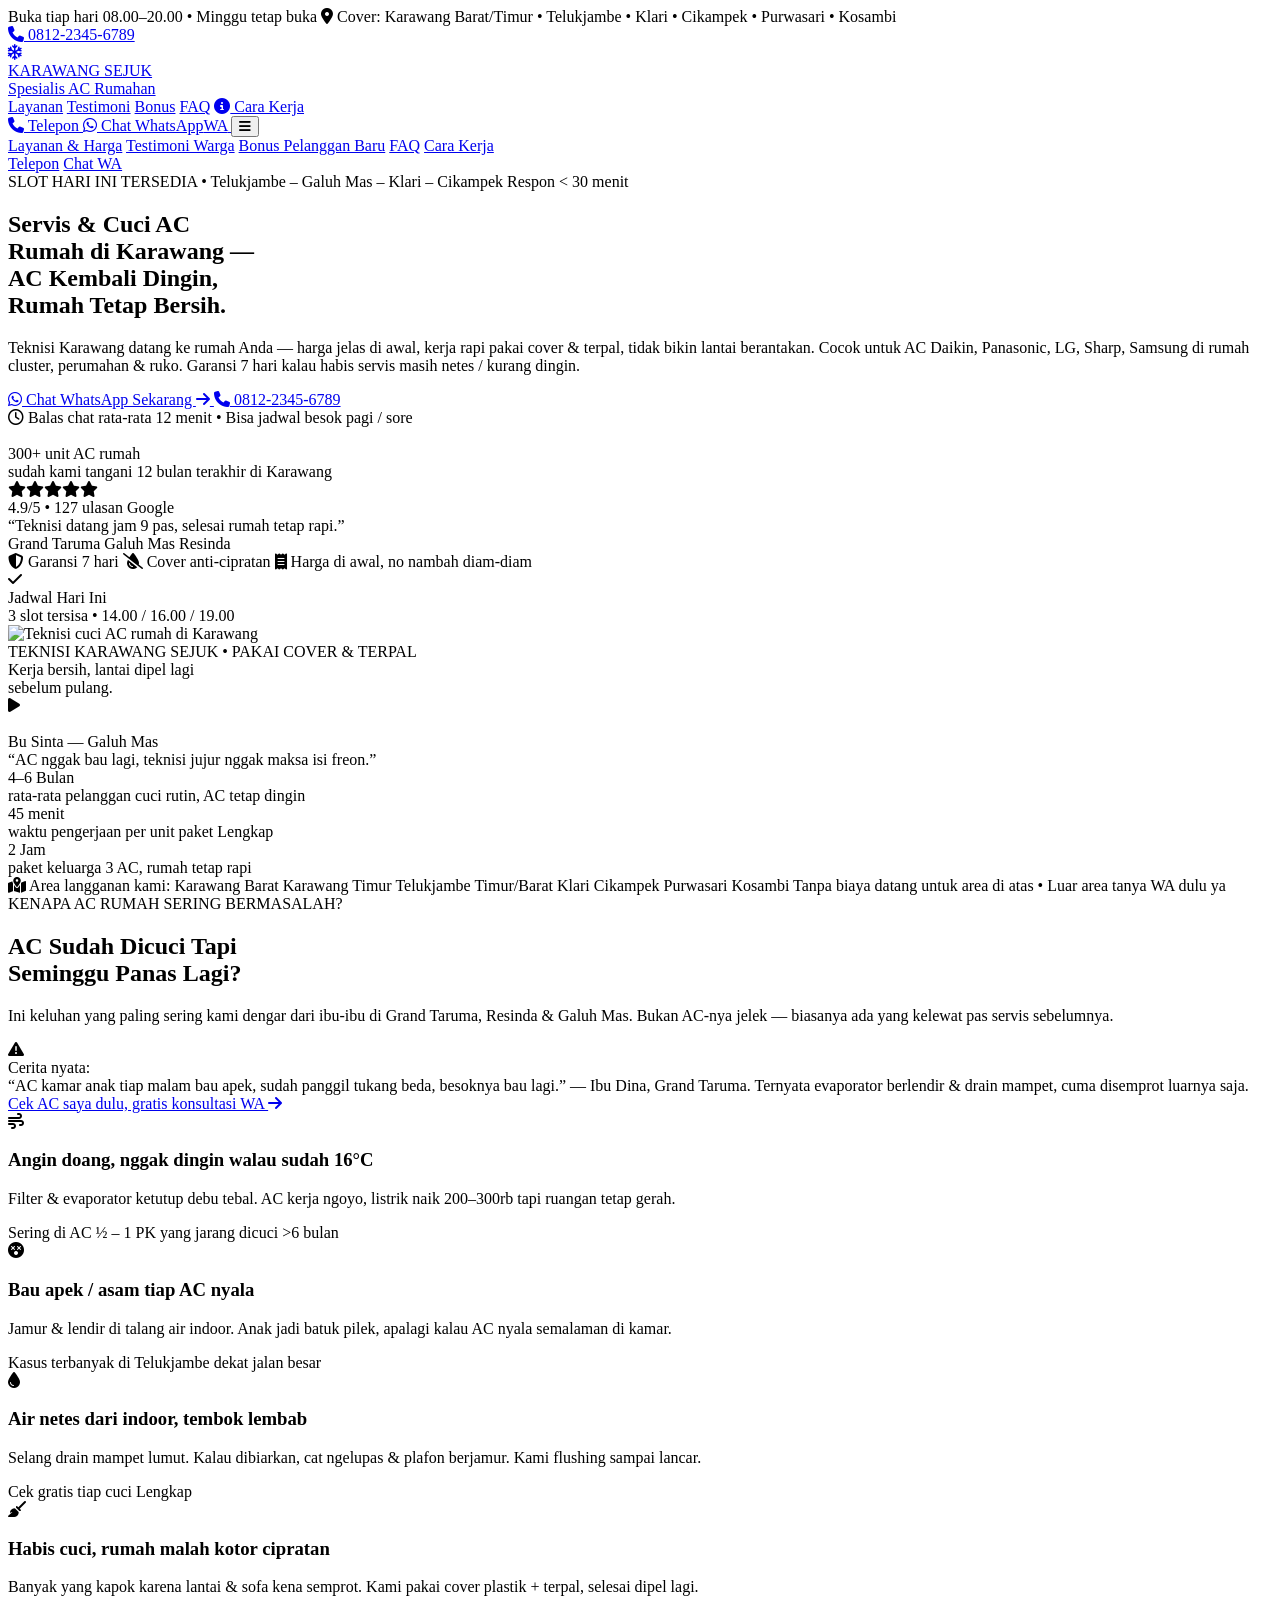
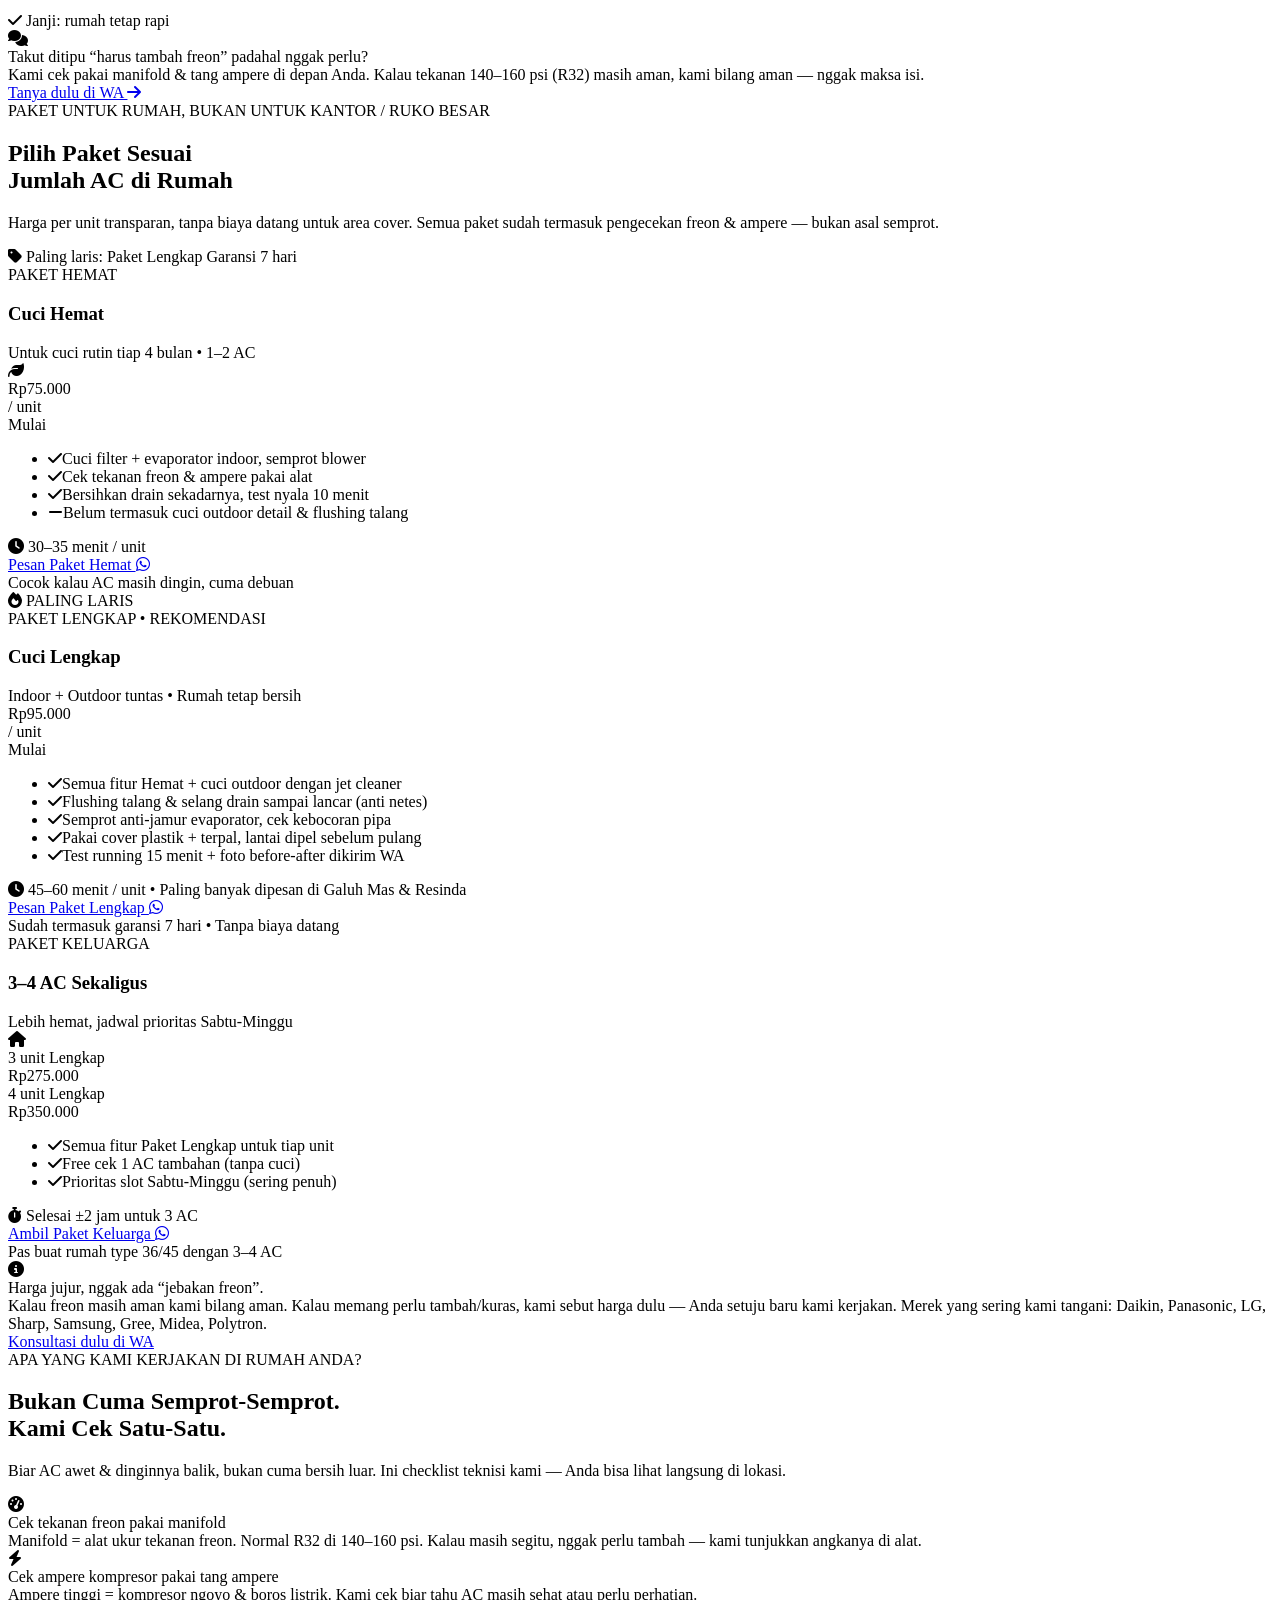
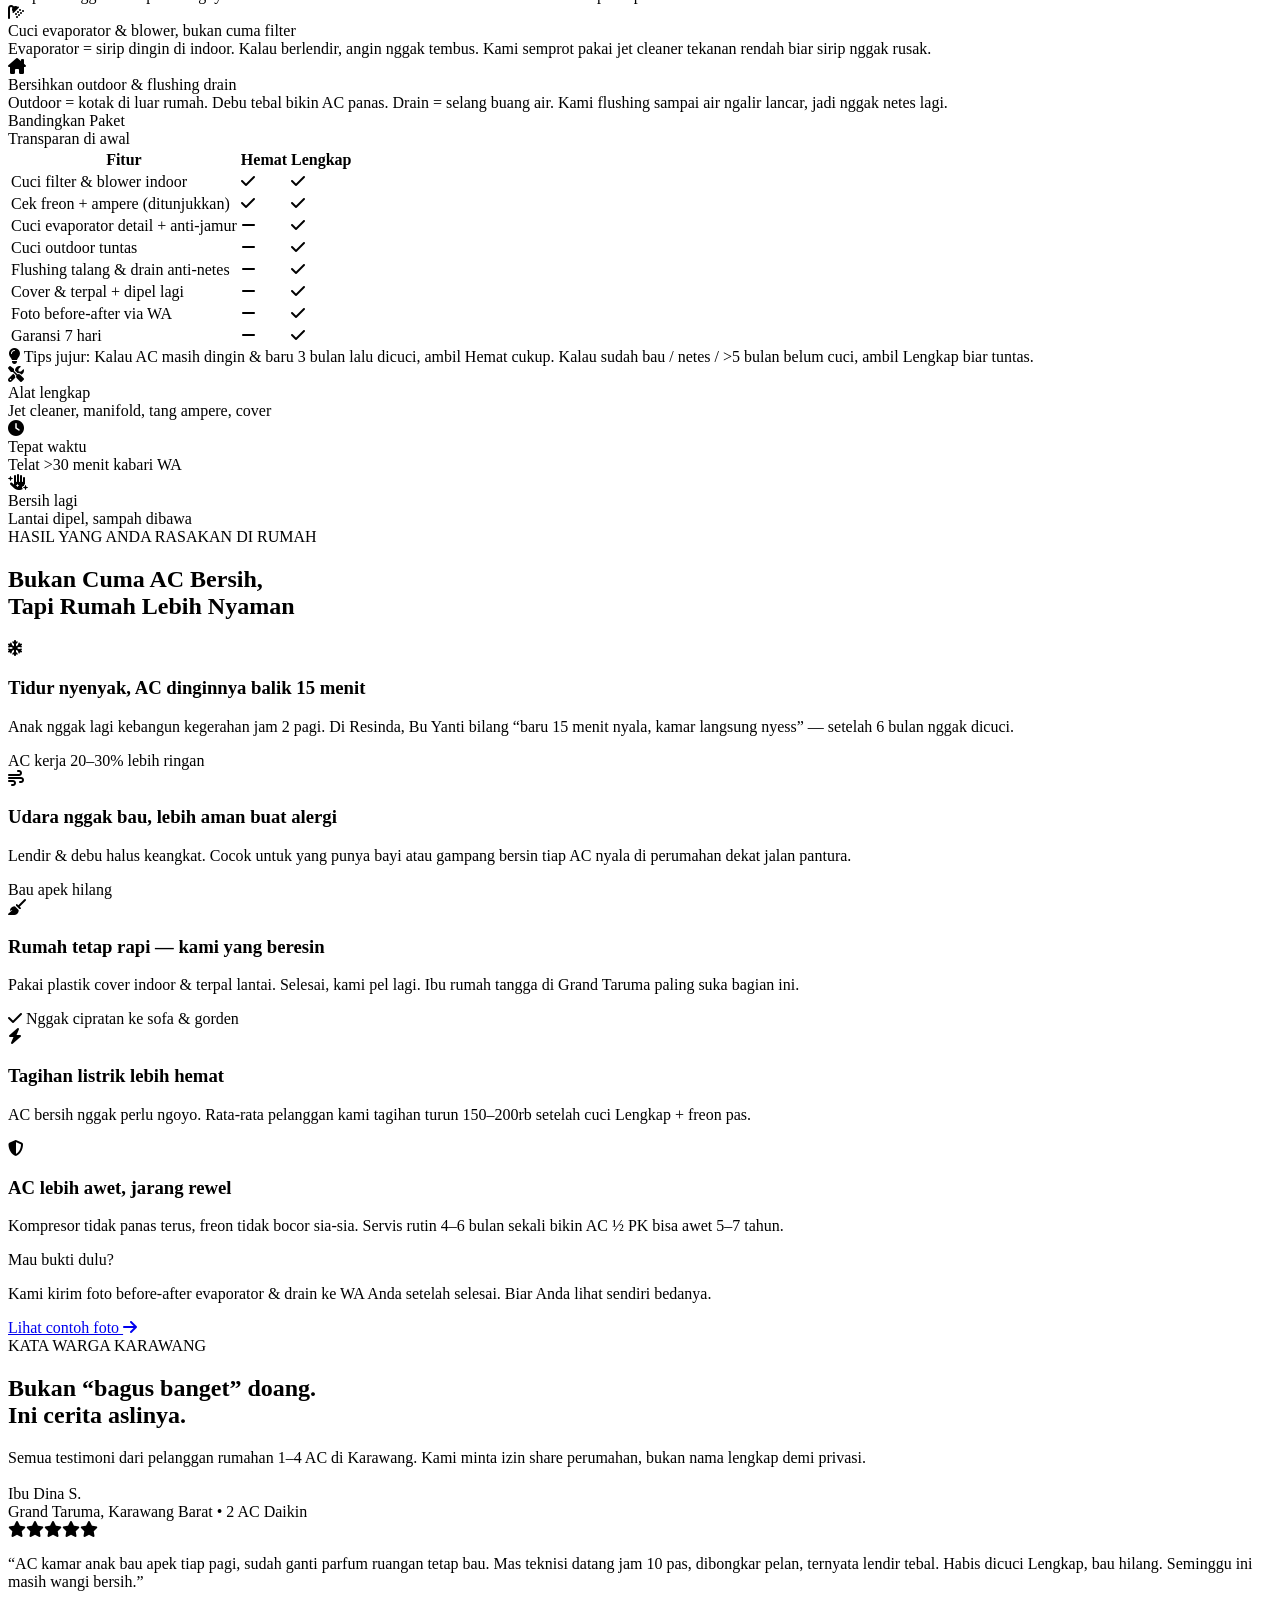
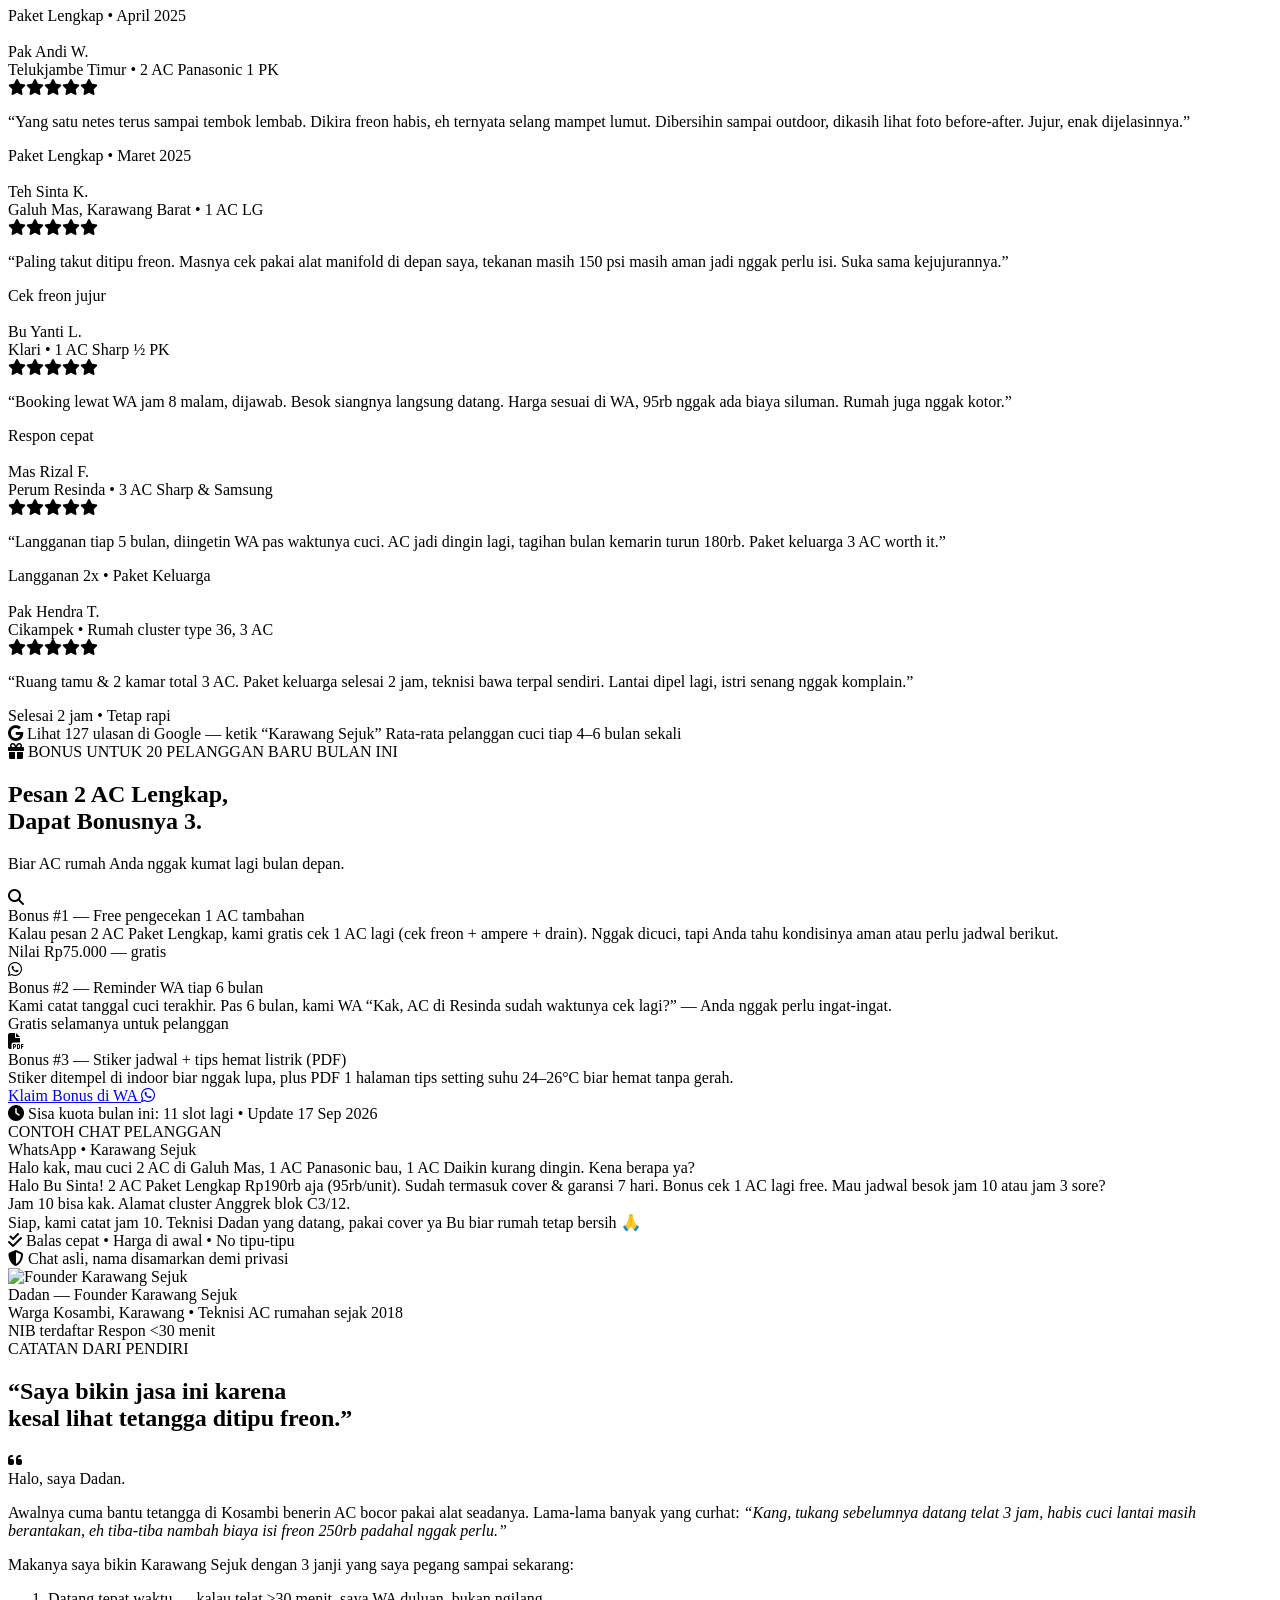
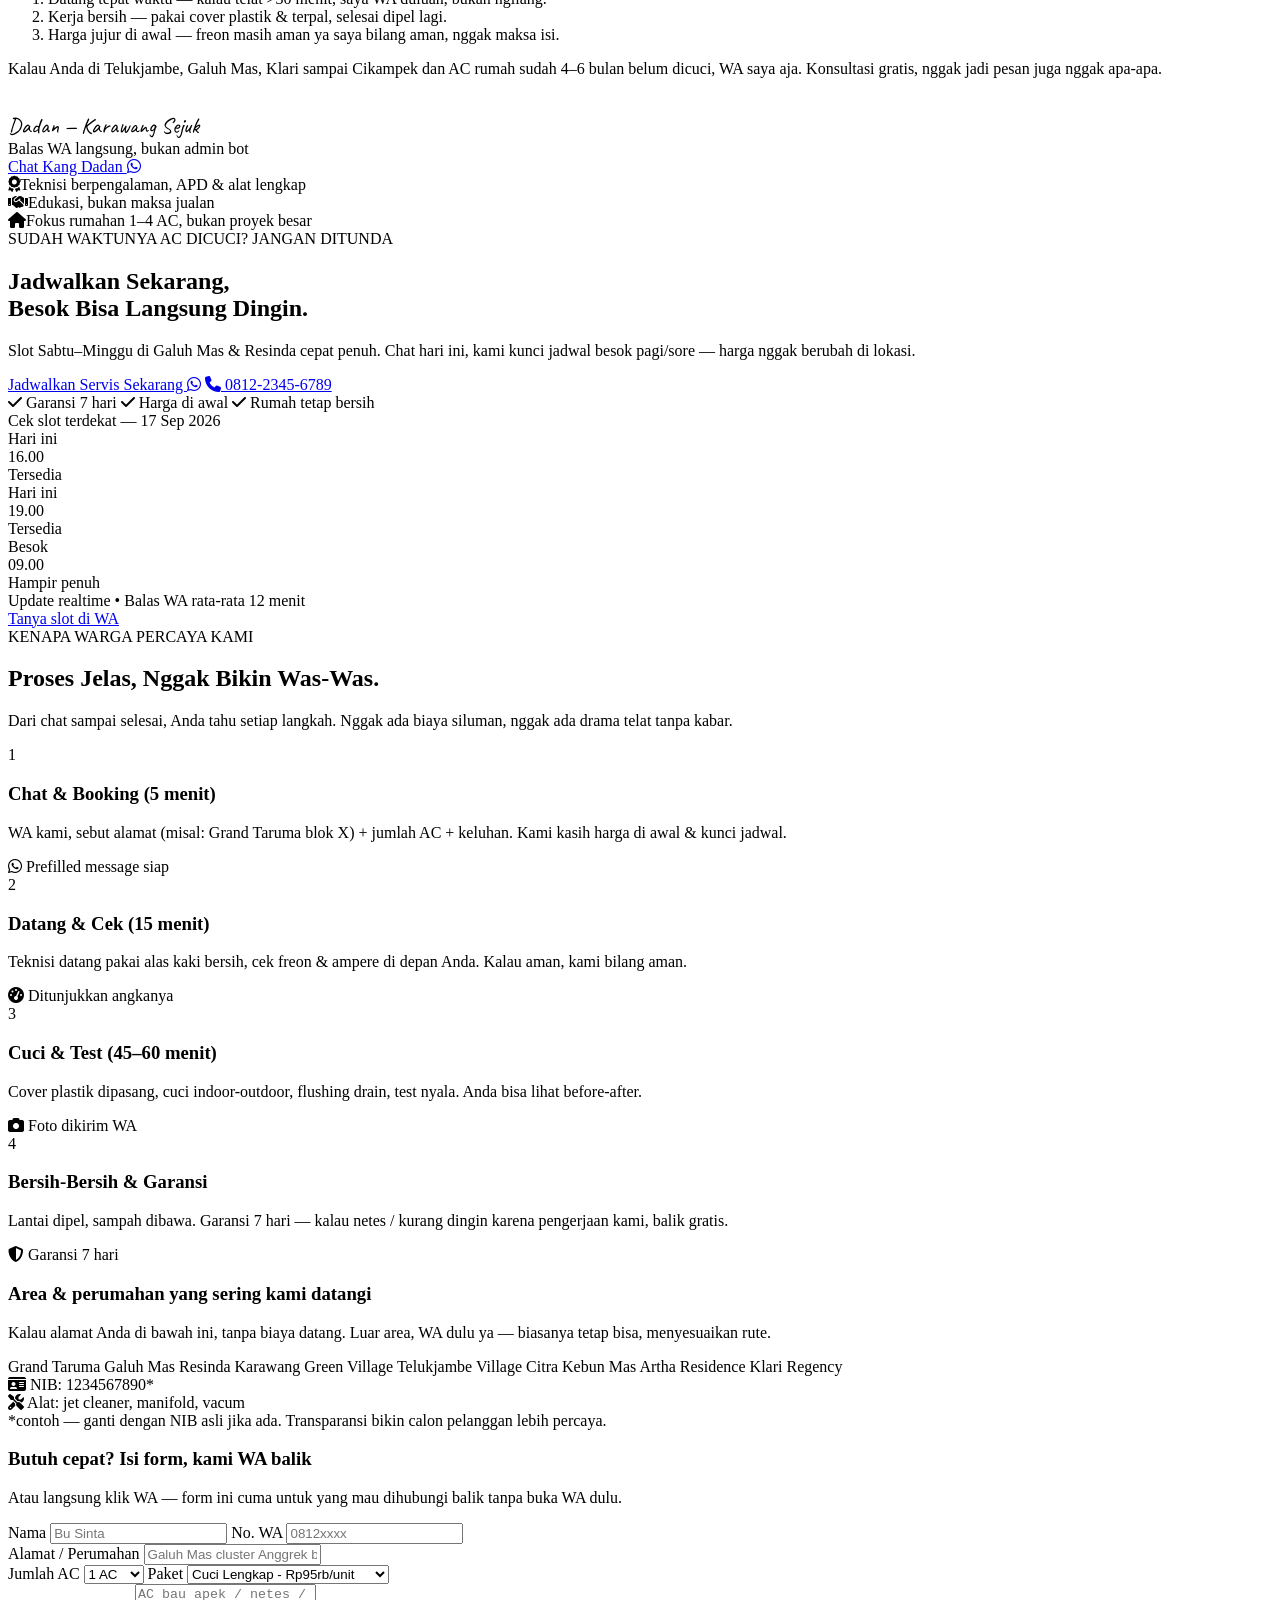
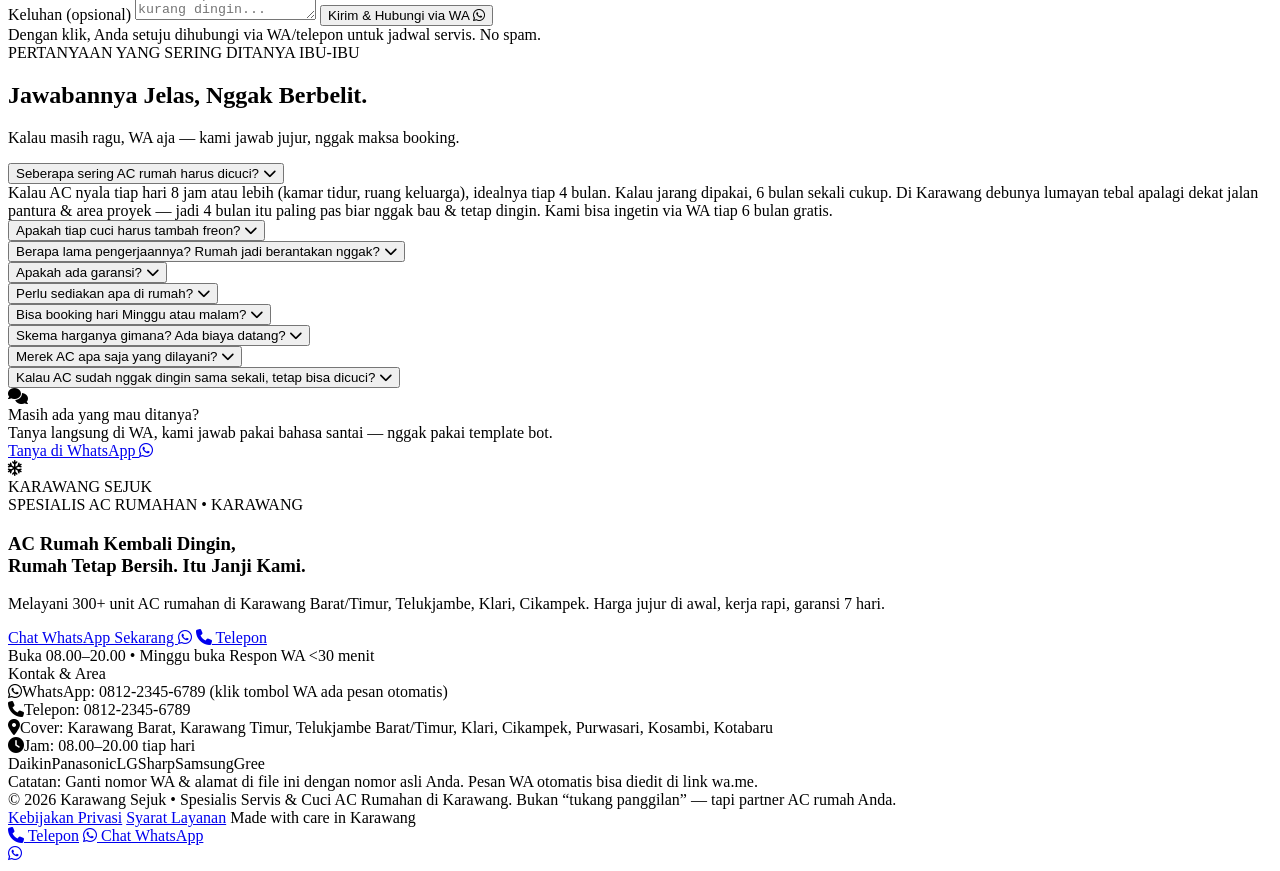
==== index.html @ 4051932c "feat: landing jasa servis & cuci AC Karawang - 1 page conversion (WA lead) - Hero headline: AC Kemba" ====
<!DOCTYPE html>
<html lang="id" class="scroll-smooth">
<head>
  <meta charset="UTF-8">
  <meta name="viewport" content="width=device-width, initial-scale=1.0">
  <title>Servis & Cuci AC Rumah di Karawang — AC Kembali Dingin, Rumah Tetap Bersih | Karawang Sejuk</title>
  <meta name="description" content="Spesialis servis & cuci AC rumahan di Karawang. Teknisi datang tepat waktu, kerja bersih pakai cover anti-cipratan, harga transparan & garansi 7 hari. Cover Telukjambe, Galuh Mas, Klari, Cikampek, Resinda. Chat WA sekarang.">
  <meta name="keywords" content="servis AC Karawang, cuci AC Karawang, tukang AC Karawang, servis AC rumah, cuci AC rumah Karawang">
  <link rel="preconnect" href="https://fonts.googleapis.com">
  <link rel="preconnect" href="https://fonts.gstatic.com" crossorigin>
  <link href="https://fonts.googleapis.com/css2?family=Plus+Jakarta+Sans:wght@400;500;600;700;800&family=Space+Grotesk:wght@500;600;700&family=Caveat:wght@600&display=swap" rel="stylesheet">
  <link rel="stylesheet" href="https://cdnjs.cloudflare.com/ajax/libs/font-awesome/6.5.0/css/all.min.css">
  <script src="https://cdn.tailwindcss.com"></script>
  <script>
    tailwind.config = {
      theme: {
        extend: {
          fontFamily: { sans: ['"Plus Jakarta Sans"', 'sans-serif'], display: ['"Space Grotesk"', 'sans-serif'], hand: ['Caveat', 'cursive'] },
          colors: {
            navy: '#0B1D3A',
            ink: '#0F2340',
            cyanbrand: '#0EA5E9',
            tealbrand: '#06B6D4',
            accent: '#FF7A00',
            accentHover: '#E66E00',
            sand: '#FFF8F0',
            line: '#E2E8F0'
          },
          boxShadow: { 'soft': '0 20px 60px -20px rgba(15,35,64,0.15)', 'card': '0 10px 30px -12px rgba(15,35,64,0.12)' }
        }
      }
    }
  </script>
  <style>
    *{scroll-behavior:smooth}
    .reveal{opacity:0;transform:translateY(18px);transition:all .7s cubic-bezier(.2,.8,.2,1)}
    .reveal.is-visible{opacity:1;transform:translateY(0)}
    .delay-1{transition-delay:.08s}.delay-2{transition-delay:.16s}.delay-3{transition-delay:.24s}
    .glass{backdrop-filter:blur(12px);-webkit-backdrop-filter:blur(12px)}
    .noise{position:relative}
    .noise:after{content:"";position:absolute;inset:0;opacity:.04;pointer-events:none;background-image:url("data:image/svg+xml,%3Csvg viewBox='0 0 200 200' xmlns='http://www.w3.org/2000/svg'%3E%3Cfilter id='n'%3E%3CfeTurbulence type='fractalNoise' baseFrequency='.8'/%3E%3C/filter%3E%3Crect width='100%25' height='100%25' filter='url(%23n)'/%3E%3C/svg%3E")}
    .faq-content{max-height:0;overflow:hidden;transition:max-height .35s ease}
    .faq-item.open .faq-content{max-height:600px}
    .faq-item.open .faq-icon{transform:rotate(180deg)}
    @keyframes float{0%,100%{transform:translateY(0)}50%{transform:translateY(-6px)}}
    @keyframes pingSlow{75%,100%{transform:scale(1.8);opacity:0}}
  </style>

  <!-- Meta Pixel / GA4 placeholder - ganti ID Anda -->
  <!--
  <script>
    // GA4
    // gtag('event', 'click_wa', { ... })
    // Meta Pixel
    // fbq('track', 'Lead')
  </script>
  -->
</head>
<body class="bg-white text-slate-800 antialiased selection:bg-cyanbrand selection:text-white">

  <!-- Topbar -->
  <div class="w-full bg-ink text-white text-[11px] md:text-xs tracking-wide">
    <div class="max-w-[1220px] mx-auto px-4 md:px-6 py-2.5 flex flex-wrap gap-2 justify-between items-center">
      <div class="flex items-center gap-2.5">
        <span class="hidden md:inline-flex items-center gap-1.5 px-2.5 py-1 rounded-full bg-white/10 border border-white/15"><span class="w-2 h-2 rounded-full bg-emerald-400 animate-pulse"></span> Buka tiap hari 08.00–20.00 • Minggu tetap buka</span>
        <span class="inline-flex items-center gap-1.5"><i class="fa-solid fa-location-dot text-cyanbrand"></i> Cover: Karawang Barat/Timur • Telukjambe • Klari • Cikampek • Purwasari • Kosambi</span>
      </div>
      <a href="tel:+6281223456789" class="inline-flex items-center gap-1.5 font-semibold hover:text-cyanbrand transition"><i class="fa-solid fa-phone"></i> 0812-2345-6789</a>
    </div>
  </div>

  <!-- Nav -->
  <header id="navbar" class="sticky top-0 z-40 bg-white/85 glass border-b border-slate-100">
    <div class="max-w-[1220px] mx-auto px-4 md:px-6 h-[64px] md:h-[70px] flex items-center justify-between gap-6">
      <a href="#home" class="flex items-center gap-3 shrink-0">
        <div class="w-10 h-10 rounded-xl bg-ink flex items-center justify-center text-white shadow-soft">
          <i class="fa-regular fa-snowflake text-[18px]"></i>
        </div>
        <div class="leading-tight">
          <div class="font-display font-bold text-[17px] tracking-tight text-ink -mb-0.5">KARAWANG SEJUK</div>
          <div class="text-[11px] font-semibold tracking-widest text-slate-500 uppercase">Spesialis AC Rumahan</div>
        </div>
      </a>
      <nav class="hidden lg:flex items-center gap-7 text-sm font-semibold text-slate-600">
        <a href="#layanan" class="hover:text-ink transition">Layanan</a>
        <a href="#testimoni" class="hover:text-ink transition">Testimoni</a>
        <a href="#bonus" class="hover:text-ink transition">Bonus</a>
        <a href="#faq" class="hover:text-ink transition">FAQ</a>
        <a href="#kontak" class="hidden xl:inline-flex items-center gap-2 px-3 py-2 rounded-full bg-slate-100 hover:bg-slate-200 transition"><i class="fa-solid fa-circle-info text-slate-400"></i> Cara Kerja</a>
      </nav>
      <div class="flex items-center gap-2">
        <a href="tel:+6281223456789" class="hidden md:inline-flex items-center gap-2 px-4 py-2.5 rounded-full border border-slate-200 font-bold text-sm hover:border-ink hover:text-ink transition">
          <i class="fa-solid fa-phone text-cyanbrand"></i> Telepon
        </a>
        <a href="https://wa.me/6281223456789?text=Halo%20Karawang%20Sejuk%2C%20mau%20tanya%20jadwal%20cuci%20AC%20di%20%5Bperumahan%2Farea%5D%20untuk%20%5Bjumlah%20unit%5D%20unit.%20Keluhan%3A%20%5BAC%20kurang%20dingin%2Fbau%2Fbocor%5D.%20Merek%20AC%3A%20..." target="_blank" rel="noopener" data-cta="nav_wa" class="inline-flex items-center gap-2 px-5 py-2.5 rounded-full bg-accent hover:bg-accentHover text-white font-extrabold text-sm shadow-[0_8px_20px_-8px_rgba(255,122,0,0.6)] transition">
          <i class="fa-brands fa-whatsapp text-[18px]"></i> <span class="hidden sm:inline">Chat WhatsApp</span><span class="sm:hidden">WA</span>
        </a>
        <button id="menuBtn" class="lg:hidden w-10 h-10 rounded-full border border-slate-200 flex items-center justify-center"><i class="fa-solid fa-bars"></i></button>
      </div>
    </div>
    <!-- mobile drawer -->
    <div id="mobileNav" class="lg:hidden hidden border-t border-slate-100 bg-white">
      <div class="px-4 py-4 flex flex-col gap-3 text-sm font-semibold">
        <a href="#layanan" class="py-2">Layanan & Harga</a>
        <a href="#testimoni" class="py-2">Testimoni Warga</a>
        <a href="#bonus" class="py-2">Bonus Pelanggan Baru</a>
        <a href="#faq" class="py-2">FAQ</a>
        <a href="#kontak" class="py-2">Cara Kerja</a>
        <div class="grid grid-cols-2 gap-3 pt-2">
          <a href="tel:+6281223456789" class="text-center py-3 rounded-xl border border-slate-200 font-bold">Telepon</a>
          <a href="https://wa.me/6281223456789?text=Halo%20Karawang%20Sejuk%2C%20mau%20booking%20cuci%20AC%20rumah%20di%20..." target="_blank" class="text-center py-3 rounded-xl bg-accent text-white font-bold">Chat WA</a>
        </div>
      </div>
    </div>
  </header>

  <!-- HERO -->
  <section id="home" class="relative overflow-hidden bg-sand">
    <div class="absolute inset-0 pointer-events-none">
      <div class="absolute -top-32 -right-32 w-[720px] h-[720px] bg-cyanbrand/10 rounded-full blur-3xl"></div>
      <div class="absolute -bottom-40 -left-40 w-[600px] h-[600px] bg-tealbrand/10 rounded-full blur-3xl"></div>
      <div class="absolute inset-0 opacity-[0.035]" style="background-image: radial-gradient(#0B1D3A 1px, transparent 1px); background-size: 22px 22px;"></div>
    </div>
    <div class="max-w-[1220px] mx-auto px-4 md:px-6 relative">
      <div class="grid lg:grid-cols-[1.05fr_.95fr] gap-8 lg:gap-10 items-center py-8 md:py-12 lg:py-10">
        <!-- left -->
        <div class="order-2 lg:order-1 pt-2">
          <div class="inline-flex items-center gap-2 px-3 py-1.5 rounded-full bg-white border border-slate-200 shadow-sm text-xs font-bold tracking-wide reveal">
            <span class="w-2 h-2 rounded-full bg-emerald-500 animate-pulse"></span>
            SLOT HARI INI TERSEDIA • Telukjambe – Galuh Mas – Klari – Cikampek
            <span class="hidden sm:inline-flex ml-1 px-2 py-0.5 rounded-full bg-emerald-50 text-emerald-700 border border-emerald-200">Respon < 30 menit</span>
          </div>

          <h1 class="font-display font-bold leading-[0.95] tracking-tight text-ink mt-4 reveal delay-1 text-[34px] sm:text-[42px] lg:text-[52px]">
            Servis & Cuci AC<br>
            Rumah di Karawang —<br>
            <span class="relative inline-block">
              <span class="relative z-10 bg-gradient-to-r from-cyanbrand to-tealbrand bg-clip-text text-transparent">AC Kembali Dingin,</span>
              <span class="absolute bottom-1 left-0 right-0 h-3 bg-cyanbrand/15 -rotate-1"></span>
            </span><br>
            Rumah Tetap Bersih.
          </h1>

          <p class="text-[15px] md:text-[16.5px] leading-relaxed text-slate-600 mt-4 max-w-[560px] reveal delay-2">
            Teknisi Karawang datang ke rumah Anda — <span class="font-semibold text-ink">harga jelas di awal, kerja rapi pakai cover & terpal</span>, tidak bikin lantai berantakan. Cocok untuk AC Daikin, Panasonic, LG, Sharp, Samsung di rumah cluster, perumahan & ruko.
            <span class="hidden md:inline"> Garansi 7 hari kalau habis servis masih netes / kurang dingin.</span>
          </p>

          <!-- hero CTAs -->
          <div class="flex flex-col sm:flex-row gap-3 mt-6 reveal delay-2">
            <a href="https://wa.me/6281223456789?text=Halo%20Karawang%20Sejuk%2C%20saya%20mau%20booking%20cuci%20AC%20rumah%20di%20Karawang.%20Alamat%3A%20%5Bperumahan%2Fcluster%5D%20%2C%20jumlah%20AC%3A%20__%20unit.%20Merek%3A%20__%20Keluhan%3A%20__%20Minta%20jadwal%20besok%20ya%20kak." target="_blank" rel="noopener" data-cta="hero_wa" class="group inline-flex items-center justify-center gap-3 px-7 py-4 rounded-full bg-accent hover:bg-accentHover text-white font-extrabold text-[15px] shadow-[0_14px_30px_-12px_rgba(255,122,0,0.7)] transition">
              <i class="fa-brands fa-whatsapp text-[22px]"></i> Chat WhatsApp Sekarang
              <span class="w-7 h-7 rounded-full bg-white/20 flex items-center justify-center group-hover:translate-x-0.5 transition"><i class="fa-solid fa-arrow-right text-xs"></i></span>
            </a>
            <a href="tel:+6281223456789" data-cta="hero_call" class="inline-flex items-center justify-center gap-2 px-7 py-4 rounded-full bg-white border border-slate-200 font-bold text-ink hover:border-ink transition">
              <span class="w-9 h-9 rounded-full bg-slate-900 text-white flex items-center justify-center"><i class="fa-solid fa-phone text-sm"></i></span>
              0812-2345-6789
            </a>
          </div>
          <div class="flex items-center gap-2 mt-3 text-xs text-slate-500 reveal delay-3">
            <i class="fa-regular fa-clock"></i> Balas chat rata-rata 12 menit • Bisa jadwal besok pagi / sore
          </div>

          <!-- social proof atas (hero) -->
          <div class="mt-6 bg-white rounded-2xl border border-slate-200 p-3 sm:p-4 flex flex-wrap gap-4 items-center shadow-card reveal delay-3">
            <div class="flex items-center gap-3">
              <div class="flex -space-x-2">
                <img src="https://images.unsplash.com/photo-1544723795-3fb6469f5b39?auto=format&fit=crop&w=80&h=80&q=80" class="w-9 h-9 rounded-full border-2 border-white object-cover" alt="">
                <img src="https://images.unsplash.com/photo-1438761681033-6461ffad8d80?auto=format&fit=crop&w=80&h=80&q=80" class="w-9 h-9 rounded-full border-2 border-white object-cover" alt="">
                <img src="https://images.unsplash.com/photo-1506794778202-cad84cf45f1d?auto=format&fit=crop&w=80&h=80&q=80" class="w-9 h-9 rounded-full border-2 border-white object-cover" alt="">
              </div>
              <div class="leading-tight">
                <div class="font-extrabold text-ink text-sm">300+ unit AC rumah</div>
                <div class="text-xs text-slate-500">sudah kami tangani 12 bulan terakhir di Karawang</div>
              </div>
            </div>
            <div class="h-10 w-px bg-slate-200 hidden sm:block"></div>
            <div class="flex items-center gap-2">
              <div class="flex text-amber-400 text-sm"><i class="fa-solid fa-star"></i><i class="fa-solid fa-star"></i><i class="fa-solid fa-star"></i><i class="fa-solid fa-star"></i><i class="fa-solid fa-star"></i></div>
              <div class="leading-tight">
                <div class="font-bold text-ink text-sm">4.9/5 <span class="font-normal text-slate-500">• 127 ulasan Google</span></div>
                <div class="text-[11px] text-slate-500">“Teknisi datang jam 9 pas, selesai rumah tetap rapi.”</div>
              </div>
            </div>
            <div class="ml-auto hidden md:flex items-center gap-2 text-xs font-semibold text-slate-600">
              <span class="px-3 py-1.5 rounded-full bg-slate-50 border border-slate-200">Grand Taruma</span>
              <span class="px-3 py-1.5 rounded-full bg-slate-50 border border-slate-200">Galuh Mas</span>
              <span class="px-3 py-1.5 rounded-full bg-slate-50 border border-slate-200">Resinda</span>
            </div>
          </div>

          <!-- trust micro -->
          <div class="flex flex-wrap gap-2 mt-3 text-[11px] font-semibold text-slate-600 reveal">
            <span class="inline-flex items-center gap-1.5 px-3 py-1.5 rounded-full bg-white border border-slate-200"><i class="fa-solid fa-shield-halved text-emerald-500"></i> Garansi 7 hari</span>
            <span class="inline-flex items-center gap-1.5 px-3 py-1.5 rounded-full bg-white border border-slate-200"><i class="fa-solid fa-droplet-slash text-cyanbrand"></i> Cover anti-cipratan</span>
            <span class="inline-flex items-center gap-1.5 px-3 py-1.5 rounded-full bg-white border border-slate-200"><i class="fa-solid fa-receipt text-amber-500"></i> Harga di awal, no nambah diam-diam</span>
          </div>
        </div>

        <!-- right visual -->
        <div class="order-1 lg:order-2 relative reveal">
          <!-- main image card - asymmetrical -->
          <div class="relative">
            <div class="absolute -top-4 -right-2 md:right-6 bg-white rounded-2xl shadow-soft border border-slate-200 p-3 flex items-center gap-3 z-20">
              <div class="w-10 h-10 rounded-xl bg-emerald-500 text-white flex items-center justify-center"><i class="fa-solid fa-check"></i></div>
              <div>
                <div class="text-xs font-bold text-ink leading-none">Jadwal Hari Ini</div>
                <div class="text-[11px] text-slate-500">3 slot tersisa • 14.00 / 16.00 / 19.00</div>
              </div>
            </div>

            <div class="rounded-[28px] overflow-hidden bg-ink p-2 md:p-3 shadow-soft">
              <div class="rounded-[22px] overflow-hidden bg-white relative">
                <img src="https://images.unsplash.com/photo-1621905251189-08b45d6a269e?auto=format&fit=crop&w=900&h=1100&q=80" alt="Teknisi cuci AC rumah di Karawang" class="w-full h-[380px] md:h-[520px] object-cover">
                <div class="absolute bottom-0 inset-x-0 p-4 md:p-5 bg-gradient-to-t from-black/70 via-black/20 to-transparent">
                  <div class="flex items-end justify-between gap-3 text-white">
                    <div>
                      <div class="inline-flex items-center gap-1.5 px-2.5 py-1 rounded-full bg-white/15 border border-white/20 text-[11px] font-bold tracking-wide backdrop-blur">TEKNISI KARAWANG SEJUK • PAKAI COVER & TERPAL</div>
                      <div class="font-display font-bold text-lg md:text-xl leading-none mt-2">Kerja bersih, lantai dipel lagi<br>sebelum pulang.</div>
                    </div>
                    <div class="hidden md:flex w-12 h-12 rounded-full bg-white text-ink items-center justify-center shrink-0"><i class="fa-solid fa-play"></i></div>
                  </div>
                </div>
                <!-- floating proof -->
                <div class="absolute top-4 left-4 bg-white/95 backdrop-blur rounded-xl px-3 py-2.5 shadow-soft border border-slate-200 flex items-center gap-2.5">
                  <img src="https://images.unsplash.com/photo-1487412720507-e7ab37603c6f?auto=format&fit=crop&w=80&h=80&q=80" class="w-9 h-9 rounded-full object-cover" alt="">
                  <div class="leading-tight">
                    <div class="text-xs font-bold text-ink">Bu Sinta — Galuh Mas</div>
                    <div class="text-[11px] text-slate-500">“AC nggak bau lagi, teknisi jujur nggak maksa isi freon.”</div>
                  </div>
                </div>
              </div>
            </div>

            <!-- bottom mini stats - off-grid -->
            <div class="grid grid-cols-3 gap-3 mt-3">
              <div class="bg-white rounded-2xl border border-slate-200 p-3 text-center shadow-card">
                <div class="text-xl font-extrabold text-ink">4–6 <span class="text-sm font-bold">Bulan</span></div>
                <div class="text-[11px] font-semibold text-slate-500 leading-tight">rata-rata pelanggan cuci rutin, AC tetap dingin</div>
              </div>
              <div class="bg-ink text-white rounded-2xl p-3 text-center">
                <div class="text-xl font-extrabold">45<span class="text-sm"> menit</span></div>
                <div class="text-[11px] opacity-80 leading-tight">waktu pengerjaan per unit paket Lengkap</div>
              </div>
              <div class="bg-white rounded-2xl border border-slate-200 p-3 text-center shadow-card">
                <div class="text-xl font-extrabold text-ink">2 Jam</div>
                <div class="text-[11px] font-semibold text-slate-500 leading-tight">paket keluarga 3 AC, rumah tetap rapi</div>
              </div>
            </div>
          </div>
        </div>
      </div>

      <!-- kecamatan strip -->
      <div class="pb-6 md:pb-8">
        <div class="rounded-2xl bg-white border border-slate-200 px-4 py-3 flex flex-wrap gap-2 items-center text-xs">
          <span class="font-bold text-ink flex items-center gap-1.5"><i class="fa-solid fa-map-location-dot text-cyanbrand"></i> Area langganan kami:</span>
          <span class="px-2.5 py-1 rounded-full bg-slate-50 border border-slate-200">Karawang Barat</span>
          <span class="px-2.5 py-1 rounded-full bg-slate-50 border border-slate-200">Karawang Timur</span>
          <span class="px-2.5 py-1 rounded-full bg-slate-50 border border-slate-200">Telukjambe Timur/Barat</span>
          <span class="px-2.5 py-1 rounded-full bg-slate-50 border border-slate-200">Klari</span>
          <span class="px-2.5 py-1 rounded-full bg-slate-50 border border-slate-200">Cikampek</span>
          <span class="px-2.5 py-1 rounded-full bg-slate-50 border border-slate-200">Purwasari</span>
          <span class="px-2.5 py-1 rounded-full bg-slate-50 border border-slate-200 hidden md:inline-flex">Kosambi</span>
          <span class="ml-auto text-[11px] text-slate-500 hidden md:inline">Tanpa biaya datang untuk area di atas • Luar area tanya WA dulu ya</span>
        </div>
      </div>
    </div>
  </section>

  <!-- PROBLEM IDENTIFICATION -->
  <section class="py-10 md:py-14 bg-white border-y border-slate-100">
    <div class="max-w-[1220px] mx-auto px-4 md:px-6">
      <div class="grid lg:grid-cols-[420px_1fr] gap-8 lg:gap-10 items-start">
        <div class="lg:sticky lg:top-[86px]">
          <div class="inline-flex items-center gap-2 px-3 py-1 rounded-full bg-amber-50 border border-amber-200 text-amber-700 text-xs font-bold tracking-wide reveal">KENAPA AC RUMAH SERING BERMASALAH?</div>
          <h2 class="font-display text-[28px] md:text-[34px] font-bold leading-tight text-ink mt-3 reveal">AC Sudah Dicuci Tapi<br>Seminggu Panas Lagi?</h2>
          <p class="text-slate-600 text-[15px] leading-relaxed mt-3 reveal">Ini keluhan yang paling sering kami dengar dari ibu-ibu di Grand Taruma, Resinda & Galuh Mas. Bukan AC-nya jelek — biasanya ada yang kelewat pas servis sebelumnya.</p>
          <div class="mt-5 bg-sand rounded-2xl border border-amber-100 p-4 flex gap-3 reveal">
            <div class="w-10 h-10 rounded-xl bg-white border border-slate-200 flex items-center justify-center shrink-0"><i class="fa-solid fa-triangle-exclamation text-amber-500"></i></div>
            <div class="text-sm leading-relaxed">
              <div class="font-bold text-ink">Cerita nyata:</div>
              <div class="text-slate-600">“AC kamar anak tiap malam bau apek, sudah panggil tukang beda, besoknya bau lagi.” — Ibu Dina, Grand Taruma. Ternyata evaporator berlendir & drain mampet, cuma disemprot luarnya saja.</div>
            </div>
          </div>
          <a href="https://wa.me/6281223456789?text=Halo%20kak%2C%20AC%20saya%20keluhannya%20..." target="_blank" data-cta="problem_wa" class="mt-5 inline-flex items-center gap-2 text-sm font-bold text-cyanbrand hover:text-ink transition reveal">Cek AC saya dulu, gratis konsultasi WA <i class="fa-solid fa-arrow-right"></i></a>
        </div>

        <div class="grid sm:grid-cols-2 gap-4">
          <div class="group bg-white rounded-[20px] border border-slate-200 p-5 hover:border-ink hover:shadow-soft transition reveal">
            <div class="w-11 h-11 rounded-xl bg-slate-900 text-white flex items-center justify-center"><i class="fa-solid fa-wind"></i></div>
            <h3 class="font-bold text-ink mt-3">Angin doang, nggak dingin walau sudah 16°C</h3>
            <p class="text-sm text-slate-600 mt-1.5 leading-relaxed">Filter & evaporator ketutup debu tebal. AC kerja ngoyo, listrik naik 200–300rb tapi ruangan tetap gerah.</p>
            <div class="mt-3 inline-flex items-center gap-1.5 text-xs font-bold px-2.5 py-1 rounded-full bg-slate-50 border border-slate-200"><span class="w-2 h-2 rounded-full bg-amber-500"></span> Sering di AC ½ – 1 PK yang jarang dicuci >6 bulan</div>
          </div>
          <div class="group bg-white rounded-[20px] border border-slate-200 p-5 hover:border-ink hover:shadow-soft transition reveal delay-1">
            <div class="w-11 h-11 rounded-xl bg-cyanbrand text-white flex items-center justify-center"><i class="fa-solid fa-face-dizzy"></i></div>
            <h3 class="font-bold text-ink mt-3">Bau apek / asam tiap AC nyala</h3>
            <p class="text-sm text-slate-600 mt-1.5 leading-relaxed">Jamur & lendir di talang air indoor. Anak jadi batuk pilek, apalagi kalau AC nyala semalaman di kamar.</p>
            <div class="mt-3 inline-flex items-center gap-1.5 text-xs font-bold px-2.5 py-1 rounded-full bg-slate-50 border border-slate-200"><span class="w-2 h-2 rounded-full bg-rose-500"></span> Kasus terbanyak di Telukjambe dekat jalan besar</div>
          </div>
          <div class="group bg-white rounded-[20px] border border-slate-200 p-5 hover:border-ink hover:shadow-soft transition reveal">
            <div class="w-11 h-11 rounded-xl bg-tealbrand text-white flex items-center justify-center"><i class="fa-solid fa-droplet"></i></div>
            <h3 class="font-bold text-ink mt-3">Air netes dari indoor, tembok lembab</h3>
            <p class="text-sm text-slate-600 mt-1.5 leading-relaxed">Selang drain mampet lumut. Kalau dibiarkan, cat ngelupas & plafon berjamur. Kami flushing sampai lancar.</p>
            <div class="mt-3 inline-flex items-center gap-1.5 text-xs font-bold px-2.5 py-1 rounded-full bg-slate-50 border border-slate-200"><span class="w-2 h-2 rounded-full bg-cyanbrand"></span> Cek gratis tiap cuci Lengkap</div>
          </div>
          <div class="group bg-white rounded-[20px] border border-slate-200 p-5 hover:border-ink hover:shadow-soft transition reveal delay-1">
            <div class="w-11 h-11 rounded-xl bg-amber-500 text-white flex items-center justify-center"><i class="fa-solid fa-broom"></i></div>
            <h3 class="font-bold text-ink mt-3">Habis cuci, rumah malah kotor cipratan</h3>
            <p class="text-sm text-slate-600 mt-1.5 leading-relaxed">Banyak yang kapok karena lantai & sofa kena semprot. Kami pakai cover plastik + terpal, selesai dipel lagi.</p>
            <div class="mt-3 inline-flex items-center gap-1.5 text-xs font-bold px-2.5 py-1 rounded-full bg-emerald-50 border border-emerald-200 text-emerald-700"><i class="fa-solid fa-check text-[10px]"></i> Janji: rumah tetap rapi</div>
          </div>
          <div class="sm:col-span-2 bg-ink rounded-[20px] p-5 md:p-6 text-white flex flex-col md:flex-row gap-4 items-start md:items-center justify-between reveal">
            <div class="flex gap-3">
              <div class="w-10 h-10 rounded-xl bg-white/10 flex items-center justify-center shrink-0"><i class="fa-solid fa-comments"></i></div>
              <div>
                <div class="font-bold leading-tight">Takut ditipu “harus tambah freon” padahal nggak perlu?</div>
                <div class="text-sm opacity-80 leading-relaxed">Kami cek pakai manifold & tang ampere di depan Anda. Kalau tekanan 140–160 psi (R32) masih aman, kami bilang aman — nggak maksa isi.</div>
              </div>
            </div>
            <a href="https://wa.me/6281223456789?text=Halo%20kak%2C%20mau%20tanya%20soal%20freon%20AC%20..." target="_blank" class="shrink-0 inline-flex items-center gap-2 px-5 py-3 rounded-full bg-white text-ink font-bold">Tanya dulu di WA <i class="fa-solid fa-arrow-right text-xs"></i></a>
          </div>
        </div>
      </div>
    </div>
  </section>

  <!-- OFFER -->
  <section id="layanan" class="py-10 md:py-14 bg-slate-50">
    <div class="max-w-[1220px] mx-auto px-4 md:px-6">
      <div class="flex flex-col lg:flex-row lg:items-end justify-between gap-4">
        <div class="reveal">
          <div class="inline-flex items-center gap-2 px-3 py-1 rounded-full bg-white border border-slate-200 text-xs font-bold tracking-wide">PAKET UNTUK RUMAH, BUKAN UNTUK KANTOR / RUKO BESAR</div>
          <h2 class="font-display text-[30px] md:text-[36px] font-bold text-ink leading-tight mt-3">Pilih Paket Sesuai<br>Jumlah AC di Rumah</h2>
          <p class="text-slate-600 text-sm md:text-[15px] mt-2 max-w-[560px]">Harga per unit transparan, tanpa biaya datang untuk area cover. Semua paket sudah termasuk pengecekan freon & ampere — bukan asal semprot.</p>
        </div>
        <div class="reveal hidden md:flex items-center gap-2 text-xs font-semibold">
          <span class="px-3 py-2 rounded-full bg-white border border-slate-200"><i class="fa-solid fa-tag text-amber-500"></i> Paling laris: Paket Lengkap</span>
          <span class="px-3 py-2 rounded-full bg-emerald-500 text-white">Garansi 7 hari</span>
        </div>
      </div>

      <div class="grid lg:grid-cols-3 gap-5 md:gap-6 mt-8">
        <!-- Paket Hemat -->
        <div class="bg-white rounded-[24px] border border-slate-200 overflow-hidden hover:shadow-soft transition reveal">
          <div class="p-6">
            <div class="flex items-start justify-between gap-3">
              <div>
                <div class="text-xs font-bold tracking-widest text-slate-500">PAKET HEMAT</div>
                <h3 class="font-display font-bold text-xl text-ink mt-1">Cuci Hemat</h3>
                <div class="text-sm text-slate-600">Untuk cuci rutin tiap 4 bulan • 1–2 AC</div>
              </div>
              <div class="w-10 h-10 rounded-xl bg-slate-100 flex items-center justify-center"><i class="fa-solid fa-leaf text-emerald-600"></i></div>
            </div>
            <div class="mt-5 flex items-baseline gap-2">
              <div class="text-[30px] font-extrabold text-ink leading-none">Rp75<span class="text-lg">.000</span></div>
              <div class="text-sm font-semibold text-slate-500">/ unit</div>
              <span class="ml-auto text-[11px] font-bold px-2 py-1 rounded-full bg-slate-50 border border-slate-200">Mulai</span>
            </div>
            <ul class="mt-5 space-y-2.5 text-sm">
              <li class="flex gap-2.5"><i class="fa-solid fa-check text-emerald-500 mt-0.5"></i><span>Cuci filter + evaporator indoor, semprot blower</span></li>
              <li class="flex gap-2.5"><i class="fa-solid fa-check text-emerald-500 mt-0.5"></i><span>Cek tekanan freon & ampere pakai alat</span></li>
              <li class="flex gap-2.5"><i class="fa-solid fa-check text-emerald-500 mt-0.5"></i><span>Bersihkan drain sekadarnya, test nyala 10 menit</span></li>
              <li class="flex gap-2.5 text-slate-500"><i class="fa-solid fa-minus mt-0.5"></i><span>Belum termasuk cuci outdoor detail & flushing talang</span></li>
            </ul>
            <div class="mt-4 inline-flex items-center gap-1.5 text-xs px-3 py-1.5 rounded-full bg-amber-50 border border-amber-200 text-amber-700 font-semibold"><i class="fa-solid fa-clock"></i> 30–35 menit / unit</div>
          </div>
          <div class="px-6 pb-6">
            <a href="https://wa.me/6281223456789?text=Halo%20Karawang%20Sejuk%2C%20mau%20pesan%20Paket%20Cuci%20Hemat%20Rp75rb%20untuk%20__%20unit%20di%20%5Balamat%5D.%20Merek%20AC%3A%20__" target="_blank" data-cta="offer_hemat" class="w-full inline-flex items-center justify-center gap-2 py-3.5 rounded-full border-2 border-ink text-ink font-extrabold hover:bg-ink hover:text-white transition">Pesan Paket Hemat <i class="fa-brands fa-whatsapp"></i></a>
            <div class="text-center text-[11px] text-slate-500 mt-2">Cocok kalau AC masih dingin, cuma debuan</div>
          </div>
        </div>

        <!-- Paket Lengkap - Popular -->
        <div class="bg-ink rounded-[24px] border border-ink overflow-hidden shadow-soft relative reveal delay-1 scale-[1.01]">
          <div class="absolute top-0 inset-x-0 h-1 bg-gradient-to-r from-cyanbrand to-tealbrand"></div>
          <div class="absolute top-4 right-4">
            <span class="inline-flex items-center gap-1.5 px-3 py-1 rounded-full bg-accent text-white text-xs font-extrabold shadow"><i class="fa-solid fa-fire"></i> PALING LARIS</span>
          </div>
          <div class="p-6 text-white">
            <div class="text-xs font-bold tracking-widest text-white/70">PAKET LENGKAP • REKOMENDASI</div>
            <h3 class="font-display font-bold text-xl mt-1">Cuci Lengkap</h3>
            <div class="text-sm text-white/70">Indoor + Outdoor tuntas • Rumah tetap bersih</div>
            <div class="mt-5 flex items-baseline gap-2">
              <div class="text-[30px] font-extrabold leading-none">Rp95<span class="text-lg">.000</span></div>
              <div class="text-sm font-semibold text-white/70">/ unit</div>
              <span class="ml-auto text-[11px] font-bold px-2 py-1 rounded-full bg-white/15 border border-white/15">Mulai</span>
            </div>
            <ul class="mt-5 space-y-2.5 text-sm text-white/90">
              <li class="flex gap-2.5"><i class="fa-solid fa-check text-emerald-400 mt-0.5"></i><span><span class="font-semibold text-white">Semua fitur Hemat</span> + cuci outdoor dengan jet cleaner</span></li>
              <li class="flex gap-2.5"><i class="fa-solid fa-check text-emerald-400 mt-0.5"></i><span>Flushing talang & selang drain sampai lancar (anti netes)</span></li>
              <li class="flex gap-2.5"><i class="fa-solid fa-check text-emerald-400 mt-0.5"></i><span>Semprot anti-jamur evaporator, cek kebocoran pipa</span></li>
              <li class="flex gap-2.5"><i class="fa-solid fa-check text-emerald-400 mt-0.5"></i><span>Pakai cover plastik + terpal, lantai dipel sebelum pulang</span></li>
              <li class="flex gap-2.5"><i class="fa-solid fa-check text-emerald-400 mt-0.5"></i><span>Test running 15 menit + foto before-after dikirim WA</span></li>
            </ul>
            <div class="mt-4 inline-flex items-center gap-1.5 text-xs px-3 py-1.5 rounded-full bg-white/10 border border-white/10 font-semibold"><i class="fa-solid fa-clock"></i> 45–60 menit / unit • Paling banyak dipesan di Galuh Mas & Resinda</div>
          </div>
          <div class="px-6 pb-6">
            <a href="https://wa.me/6281223456789?text=Halo%20Karawang%20Sejuk%2C%20mau%20pesan%20Paket%20Cuci%20Lengkap%20Rp95rb%20untuk%20__%20unit%20di%20%5Balamat%5D.%20Merek%3A%20__%20Keluhan%3A%20__" target="_blank" data-cta="offer_lengkap" class="w-full inline-flex items-center justify-center gap-2 py-3.5 rounded-full bg-accent hover:bg-accentHover text-white font-extrabold shadow-lg transition">Pesan Paket Lengkap <i class="fa-brands fa-whatsapp text-lg"></i></a>
            <div class="text-center text-[11px] text-white/60 mt-2">Sudah termasuk garansi 7 hari • Tanpa biaya datang</div>
          </div>
        </div>

        <!-- Paket Keluarga -->
        <div class="bg-white rounded-[24px] border border-slate-200 overflow-hidden hover:shadow-soft transition reveal delay-2">
          <div class="p-6">
            <div class="flex items-start justify-between gap-3">
              <div>
                <div class="text-xs font-bold tracking-widest text-slate-500">PAKET KELUARGA</div>
                <h3 class="font-display font-bold text-xl text-ink mt-1">3–4 AC Sekaligus</h3>
                <div class="text-sm text-slate-600">Lebih hemat, jadwal prioritas Sabtu-Minggu</div>
              </div>
              <div class="w-10 h-10 rounded-xl bg-amber-50 border border-amber-200 flex items-center justify-center"><i class="fa-solid fa-house text-amber-600"></i></div>
            </div>
            <div class="mt-5 space-y-2">
              <div class="flex items-baseline justify-between bg-slate-50 border border-slate-200 rounded-xl px-4 py-3">
                <div class="text-sm font-semibold text-slate-600">3 unit Lengkap</div>
                <div class="text-lg font-extrabold text-ink">Rp275.000</div>
              </div>
              <div class="flex items-baseline justify-between bg-ink text-white rounded-xl px-4 py-3">
                <div class="text-sm font-semibold text-white/80">4 unit Lengkap</div>
                <div class="text-lg font-extrabold">Rp350.000</div>
              </div>
            </div>
            <ul class="mt-5 space-y-2.5 text-sm">
              <li class="flex gap-2.5"><i class="fa-solid fa-check text-emerald-500 mt-0.5"></i><span>Semua fitur Paket Lengkap untuk tiap unit</span></li>
              <li class="flex gap-2.5"><i class="fa-solid fa-check text-emerald-500 mt-0.5"></i><span>Free cek 1 AC tambahan (tanpa cuci)</span></li>
              <li class="flex gap-2.5"><i class="fa-solid fa-check text-emerald-500 mt-0.5"></i><span>Prioritas slot Sabtu-Minggu (sering penuh)</span></li>
            </ul>
            <div class="mt-4 inline-flex items-center gap-1.5 text-xs px-3 py-1.5 rounded-full bg-emerald-50 border border-emerald-200 text-emerald-700 font-semibold"><i class="fa-solid fa-stopwatch"></i> Selesai ±2 jam untuk 3 AC</div>
          </div>
          <div class="px-6 pb-6">
            <a href="https://wa.me/6281223456789?text=Halo%20Karawang%20Sejuk%2C%20mau%20pesan%20Paket%20Keluarga%20(3%20AC%20Rp275rb%20%2F%204%20AC%20Rp350rb)%20di%20%5Balamat%5D.%20Merek%3A%20__" target="_blank" data-cta="offer_keluarga" class="w-full inline-flex items-center justify-center gap-2 py-3.5 rounded-full bg-ink text-white font-extrabold hover:bg-slate-900 transition">Ambil Paket Keluarga <i class="fa-brands fa-whatsapp"></i></a>
            <div class="text-center text-[11px] text-slate-500 mt-2">Pas buat rumah type 36/45 dengan 3–4 AC</div>
          </div>
        </div>
      </div>

      <div class="mt-6 bg-white border border-slate-200 rounded-2xl p-4 flex flex-col md:flex-row gap-3 items-start md:items-center justify-between reveal">
        <div class="flex gap-3">
          <div class="w-10 h-10 rounded-xl bg-amber-50 border border-amber-200 flex items-center justify-center shrink-0"><i class="fa-solid fa-circle-info text-amber-600"></i></div>
          <div class="text-sm leading-relaxed">
            <div class="font-bold text-ink">Harga jujur, nggak ada “jebakan freon”.</div>
            <div class="text-slate-600">Kalau freon masih aman kami bilang aman. Kalau memang perlu tambah/kuras, kami sebut harga dulu — Anda setuju baru kami kerjakan. Merek yang sering kami tangani: Daikin, Panasonic, LG, Sharp, Samsung, Gree, Midea, Polytron.</div>
          </div>
        </div>
        <a href="https://wa.me/6281223456789?text=Halo%20kak%2C%20mau%20konsultasi%20harga%20dulu%20untuk%20AC%20..." target="_blank" class="shrink-0 inline-flex items-center gap-2 px-5 py-3 rounded-full bg-white border border-slate-200 font-bold hover:border-ink transition">Konsultasi dulu di WA</a>
      </div>
    </div>
  </section>

  <!-- FEATURES vs -->
  <section class="py-10 md:py-14 bg-white">
    <div class="max-w-[1220px] mx-auto px-4 md:px-6">
      <div class="grid lg:grid-cols-[1.1fr_.9fr] gap-8 items-start">
        <div class="reveal">
          <div class="inline-flex items-center gap-2 px-3 py-1 rounded-full bg-slate-900 text-white text-xs font-bold tracking-wide">APA YANG KAMI KERJAKAN DI RUMAH ANDA?</div>
          <h2 class="font-display text-[28px] md:text-[32px] font-bold text-ink leading-tight mt-3">Bukan Cuma Semprot-Semprot.<br>Kami Cek Satu-Satu.</h2>
          <p class="text-slate-600 text-[15px] mt-2">Biar AC awet & dinginnya balik, bukan cuma bersih luar. Ini checklist teknisi kami — Anda bisa lihat langsung di lokasi.</p>

          <div class="mt-6 grid gap-3">
            <div class="flex gap-3 p-4 rounded-2xl border border-slate-200 hover:border-cyanbrand/40 hover:bg-cyanbrand/5 transition">
              <div class="w-11 h-11 rounded-xl bg-ink text-white flex items-center justify-center shrink-0"><i class="fa-solid fa-gauge-high"></i></div>
              <div>
                <div class="font-bold text-ink">Cek tekanan freon pakai manifold</div>
                <div class="text-sm text-slate-600 leading-relaxed">Manifold = alat ukur tekanan freon. Normal R32 di 140–160 psi. Kalau masih segitu, nggak perlu tambah — kami tunjukkan angkanya di alat.</div>
              </div>
            </div>
            <div class="flex gap-3 p-4 rounded-2xl border border-slate-200 hover:border-cyanbrand/40 hover:bg-cyanbrand/5 transition">
              <div class="w-11 h-11 rounded-xl bg-cyanbrand text-white flex items-center justify-center shrink-0"><i class="fa-solid fa-bolt"></i></div>
              <div>
                <div class="font-bold text-ink">Cek ampere kompresor pakai tang ampere</div>
                <div class="text-sm text-slate-600 leading-relaxed">Ampere tinggi = kompresor ngoyo & boros listrik. Kami cek biar tahu AC masih sehat atau perlu perhatian.</div>
              </div>
            </div>
            <div class="flex gap-3 p-4 rounded-2xl border border-slate-200 hover:border-cyanbrand/40 hover:bg-cyanbrand/5 transition">
              <div class="w-11 h-11 rounded-xl bg-tealbrand text-white flex items-center justify-center shrink-0"><i class="fa-solid fa-shower"></i></div>
              <div>
                <div class="font-bold text-ink">Cuci evaporator & blower, bukan cuma filter</div>
                <div class="text-sm text-slate-600 leading-relaxed">Evaporator = sirip dingin di indoor. Kalau berlendir, angin nggak tembus. Kami semprot pakai jet cleaner tekanan rendah biar sirip nggak rusak.</div>
              </div>
            </div>
            <div class="flex gap-3 p-4 rounded-2xl border border-slate-200 hover:border-cyanbrand/40 hover:bg-cyanbrand/5 transition">
              <div class="w-11 h-11 rounded-xl bg-emerald-500 text-white flex items-center justify-center shrink-0"><i class="fa-solid fa-house-chimney"></i></div>
              <div>
                <div class="font-bold text-ink">Bersihkan outdoor & flushing drain</div>
                <div class="text-sm text-slate-600 leading-relaxed">Outdoor = kotak di luar rumah. Debu tebal bikin AC panas. Drain = selang buang air. Kami flushing sampai air ngalir lancar, jadi nggak netes lagi.</div>
              </div>
            </div>
          </div>
        </div>

        <div class="reveal delay-1">
          <div class="rounded-[24px] border border-slate-200 overflow-hidden bg-slate-50">
            <div class="px-6 py-4 bg-white border-b border-slate-200 flex items-center justify-between">
              <div class="font-bold text-ink">Bandingkan Paket</div>
              <span class="text-xs font-bold px-2.5 py-1 rounded-full bg-ink text-white">Transparan di awal</span>
            </div>
            <div class="overflow-x-auto">
              <table class="w-full text-sm">
                <thead class="text-xs font-bold tracking-wide text-slate-500">
                  <tr>
                    <th class="text-left px-5 py-3 font-bold">Fitur</th>
                    <th class="text-center px-3 py-3">Hemat</th>
                    <th class="text-center px-3 py-3 bg-ink text-white">Lengkap</th>
                  </tr>
                </thead>
                <tbody class="divide-y divide-slate-200 bg-white">
                  <tr><td class="px-5 py-3 text-slate-700">Cuci filter & blower indoor</td><td class="text-center"><i class="fa-solid fa-check text-emerald-500"></i></td><td class="text-center bg-slate-900/5"><i class="fa-solid fa-check text-emerald-600"></i></td></tr>
                  <tr><td class="px-5 py-3 text-slate-700">Cek freon + ampere (ditunjukkan)</td><td class="text-center"><i class="fa-solid fa-check text-emerald-500"></i></td><td class="text-center bg-slate-900/5"><i class="fa-solid fa-check text-emerald-600"></i></td></tr>
                  <tr><td class="px-5 py-3 text-slate-700">Cuci evaporator detail + anti-jamur</td><td class="text-center"><i class="fa-solid fa-minus text-slate-300"></i></td><td class="text-center bg-slate-900/5"><i class="fa-solid fa-check text-emerald-600"></i></td></tr>
                  <tr><td class="px-5 py-3 text-slate-700">Cuci outdoor tuntas</td><td class="text-center"><i class="fa-solid fa-minus text-slate-300"></i></td><td class="text-center bg-slate-900/5"><i class="fa-solid fa-check text-emerald-600"></i></td></tr>
                  <tr><td class="px-5 py-3 text-slate-700">Flushing talang & drain anti-netes</td><td class="text-center"><i class="fa-solid fa-minus text-slate-300"></i></td><td class="text-center bg-slate-900/5"><i class="fa-solid fa-check text-emerald-600"></i></td></tr>
                  <tr><td class="px-5 py-3 text-slate-700">Cover & terpal + dipel lagi</td><td class="text-center"><i class="fa-solid fa-minus text-slate-300"></i></td><td class="text-center bg-slate-900/5"><i class="fa-solid fa-check text-emerald-600"></i></td></tr>
                  <tr><td class="px-5 py-3 text-slate-700">Foto before-after via WA</td><td class="text-center"><i class="fa-solid fa-minus text-slate-300"></i></td><td class="text-center bg-slate-900/5"><i class="fa-solid fa-check text-emerald-600"></i></td></tr>
                  <tr><td class="px-5 py-3 font-semibold text-ink">Garansi 7 hari</td><td class="text-center"><i class="fa-solid fa-minus text-slate-300"></i></td><td class="text-center bg-slate-900/5"><i class="fa-solid fa-check text-emerald-600"></i></td></tr>
                </tbody>
              </table>
            </div>
            <div class="px-5 py-4 bg-amber-50 border-t border-amber-200 text-xs leading-relaxed text-amber-800">
              <i class="fa-solid fa-lightbulb"></i> <span class="font-bold">Tips jujur:</span> Kalau AC masih dingin & baru 3 bulan lalu dicuci, ambil Hemat cukup. Kalau sudah bau / netes / >5 bulan belum cuci, ambil Lengkap biar tuntas.
            </div>
          </div>

          <div class="mt-4 grid grid-cols-3 gap-3 text-center text-xs">
            <div class="rounded-2xl bg-white border border-slate-200 p-3">
              <div class="w-8 h-8 mx-auto rounded-xl bg-slate-900 text-white flex items-center justify-center"><i class="fa-solid fa-screwdriver-wrench text-xs"></i></div>
              <div class="font-bold text-ink mt-2">Alat lengkap</div>
              <div class="text-slate-500 leading-tight">Jet cleaner, manifold, tang ampere, cover</div>
            </div>
            <div class="rounded-2xl bg-white border border-slate-200 p-3">
              <div class="w-8 h-8 mx-auto rounded-xl bg-cyanbrand text-white flex items-center justify-center"><i class="fa-solid fa-clock text-xs"></i></div>
              <div class="font-bold text-ink mt-2">Tepat waktu</div>
              <div class="text-slate-500 leading-tight">Telat >30 menit kabari WA</div>
            </div>
            <div class="rounded-2xl bg-white border border-slate-200 p-3">
              <div class="w-8 h-8 mx-auto rounded-xl bg-emerald-500 text-white flex items-center justify-center"><i class="fa-solid fa-hand-sparkles text-xs"></i></div>
              <div class="font-bold text-ink mt-2">Bersih lagi</div>
              <div class="text-slate-500 leading-tight">Lantai dipel, sampah dibawa</div>
            </div>
          </div>
        </div>
      </div>
    </div>
  </section>

  <!-- BENEFITS -->
  <section class="py-10 md:py-14 bg-sand border-y border-slate-100">
    <div class="max-w-[1220px] mx-auto px-4 md:px-6">
      <div class="max-w-3xl reveal">
        <div class="inline-flex items-center gap-2 px-3 py-1 rounded-full bg-white border border-slate-200 text-xs font-bold tracking-wide">HASIL YANG ANDA RASAKAN DI RUMAH</div>
        <h2 class="font-display text-[30px] md:text-[34px] font-bold text-ink leading-tight mt-3">Bukan Cuma AC Bersih,<br>Tapi Rumah Lebih Nyaman</h2>
      </div>

      <div class="grid md:grid-cols-3 gap-4 md:gap-5 mt-8">
        <div class="bg-white rounded-[22px] border border-slate-200 p-6 hover:shadow-soft transition reveal">
          <div class="w-11 h-11 rounded-xl bg-cyanbrand text-white flex items-center justify-center"><i class="fa-solid fa-snowflake"></i></div>
          <h3 class="font-bold text-ink mt-4">Tidur nyenyak, AC dinginnya balik 15 menit</h3>
          <p class="text-sm text-slate-600 leading-relaxed mt-2">Anak nggak lagi kebangun kegerahan jam 2 pagi. Di Resinda, Bu Yanti bilang “baru 15 menit nyala, kamar langsung nyess” — setelah 6 bulan nggak dicuci.</p>
          <div class="mt-3 text-xs font-semibold inline-flex items-center gap-1.5 px-2.5 py-1 rounded-full bg-slate-50 border border-slate-200">AC kerja 20–30% lebih ringan</div>
        </div>
        <div class="bg-white rounded-[22px] border border-slate-200 p-6 hover:shadow-soft transition reveal delay-1">
          <div class="w-11 h-11 rounded-xl bg-emerald-500 text-white flex items-center justify-center"><i class="fa-solid fa-wind"></i></div>
          <h3 class="font-bold text-ink mt-4">Udara nggak bau, lebih aman buat alergi</h3>
          <p class="text-sm text-slate-600 leading-relaxed mt-2">Lendir & debu halus keangkat. Cocok untuk yang punya bayi atau gampang bersin tiap AC nyala di perumahan dekat jalan pantura.</p>
          <div class="mt-3 text-xs font-semibold inline-flex items-center gap-1.5 px-2.5 py-1 rounded-full bg-emerald-50 border border-emerald-200 text-emerald-700">Bau apek hilang</div>
        </div>
        <div class="bg-ink text-white rounded-[22px] p-6 relative overflow-hidden reveal delay-2">
          <div class="absolute -top-10 -right-10 w-40 h-40 bg-white/10 rounded-full blur-2xl"></div>
          <div class="w-11 h-11 rounded-xl bg-white/15 flex items-center justify-center"><i class="fa-solid fa-broom"></i></div>
          <h3 class="font-bold mt-4">Rumah tetap rapi — kami yang beresin</h3>
          <p class="text-sm text-white/80 leading-relaxed mt-2">Pakai plastik cover indoor & terpal lantai. Selesai, kami pel lagi. Ibu rumah tangga di Grand Taruma paling suka bagian ini.</p>
          <div class="mt-3 text-xs font-semibold inline-flex items-center gap-1.5 px-2.5 py-1 rounded-full bg-white/15 border border-white/15"><i class="fa-solid fa-check"></i> Nggak cipratan ke sofa & gorden</div>
        </div>
        <div class="bg-white rounded-[22px] border border-slate-200 p-6 hover:shadow-soft transition reveal">
          <div class="w-11 h-11 rounded-xl bg-amber-500 text-white flex items-center justify-center"><i class="fa-solid fa-bolt"></i></div>
          <h3 class="font-bold text-ink mt-4">Tagihan listrik lebih hemat</h3>
          <p class="text-sm text-slate-600 leading-relaxed mt-2">AC bersih nggak perlu ngoyo. Rata-rata pelanggan kami tagihan turun 150–200rb setelah cuci Lengkap + freon pas.</p>
        </div>
        <div class="bg-white rounded-[22px] border border-slate-200 p-6 hover:shadow-soft transition reveal delay-1">
          <div class="w-11 h-11 rounded-xl bg-ink text-white flex items-center justify-center"><i class="fa-solid fa-shield-halved"></i></div>
          <h3 class="font-bold text-ink mt-4">AC lebih awet, jarang rewel</h3>
          <p class="text-sm text-slate-600 leading-relaxed mt-2">Kompresor tidak panas terus, freon tidak bocor sia-sia. Servis rutin 4–6 bulan sekali bikin AC ½ PK bisa awet 5–7 tahun.</p>
        </div>
        <div class="bg-white rounded-[22px] border-2 border-dashed border-slate-300 p-6 flex flex-col justify-center reveal delay-2">
          <div class="text-sm font-bold text-ink">Mau bukti dulu?</div>
          <p class="text-sm text-slate-600 mt-1">Kami kirim foto before-after evaporator & drain ke WA Anda setelah selesai. Biar Anda lihat sendiri bedanya.</p>
          <a href="https://wa.me/6281223456789?text=Halo%20kak%2C%20boleh%20lihat%20contoh%20foto%20before-after%20cuci%20AC%3F" target="_blank" class="mt-3 inline-flex items-center gap-2 text-sm font-bold text-cyanbrand">Lihat contoh foto <i class="fa-solid fa-arrow-right"></i></a>
        </div>
      </div>
    </div>
  </section>

  <!-- TESTIMONIAL -->
  <section id="testimoni" class="py-10 md:py-14 bg-white">
    <div class="max-w-[1220px] mx-auto px-4 md:px-6">
      <div class="flex flex-col md:flex-row md:items-end justify-between gap-4 reveal">
        <div>
          <div class="inline-flex items-center gap-2 px-3 py-1 rounded-full bg-slate-900 text-white text-xs font-bold tracking-wide">KATA WARGA KARAWANG</div>
          <h2 class="font-display text-[30px] md:text-[34px] font-bold text-ink leading-tight mt-3">Bukan “bagus banget” doang.<br>Ini cerita aslinya.</h2>
        </div>
        <div class="text-sm text-slate-600 max-w-[420px]">Semua testimoni dari pelanggan rumahan 1–4 AC di Karawang. Kami minta izin share perumahan, bukan nama lengkap demi privasi.</div>
      </div>

      <div class="grid md:grid-cols-3 gap-4 md:gap-5 mt-8">
        <div class="bg-slate-50 rounded-[20px] border border-slate-200 p-5 reveal">
          <div class="flex items-center gap-3">
            <img src="https://images.unsplash.com/photo-1438761681033-6461ffad8d80?auto=format&fit=crop&w=100&h=100&q=80" class="w-10 h-10 rounded-full object-cover" alt="">
            <div>
              <div class="text-sm font-bold text-ink">Ibu Dina S.</div>
              <div class="text-xs text-slate-500">Grand Taruma, Karawang Barat • 2 AC Daikin</div>
            </div>
            <div class="ml-auto text-amber-400 text-xs"><i class="fa-solid fa-star"></i><i class="fa-solid fa-star"></i><i class="fa-solid fa-star"></i><i class="fa-solid fa-star"></i><i class="fa-solid fa-star"></i></div>
          </div>
          <p class="text-[14px] leading-relaxed text-slate-700 mt-3">“AC kamar anak bau apek tiap pagi, sudah ganti parfum ruangan tetap bau. Mas teknisi datang jam 10 pas, dibongkar pelan, ternyata lendir tebal. Habis dicuci Lengkap, bau hilang. Seminggu ini masih wangi bersih.”</p>
          <div class="mt-3 text-xs font-semibold px-2.5 py-1 rounded-full bg-white border border-slate-200 inline-flex">Paket Lengkap • April 2025</div>
        </div>

        <div class="bg-slate-50 rounded-[20px] border border-slate-200 p-5 reveal delay-1">
          <div class="flex items-center gap-3">
            <img src="https://images.unsplash.com/photo-1507003211169-0a1dd7228f2d?auto=format&fit=crop&w=100&h=100&q=80" class="w-10 h-10 rounded-full object-cover" alt="">
            <div>
              <div class="text-sm font-bold text-ink">Pak Andi W.</div>
              <div class="text-xs text-slate-500">Telukjambe Timur • 2 AC Panasonic 1 PK</div>
            </div>
            <div class="ml-auto text-amber-400 text-xs"><i class="fa-solid fa-star"></i><i class="fa-solid fa-star"></i><i class="fa-solid fa-star"></i><i class="fa-solid fa-star"></i><i class="fa-solid fa-star"></i></div>
          </div>
          <p class="text-[14px] leading-relaxed text-slate-700 mt-3">“Yang satu netes terus sampai tembok lembab. Dikira freon habis, eh ternyata selang mampet lumut. Dibersihin sampai outdoor, dikasih lihat foto before-after. Jujur, enak dijelasinnya.”</p>
          <div class="mt-3 text-xs font-semibold px-2.5 py-1 rounded-full bg-white border border-slate-200 inline-flex">Paket Lengkap • Maret 2025</div>
        </div>

        <div class="bg-slate-50 rounded-[20px] border border-slate-200 p-5 reveal delay-2">
          <div class="flex items-center gap-3">
            <img src="https://images.unsplash.com/photo-1487412720507-e7ab37603c6f?auto=format&fit=crop&w=100&h=100&q=80" class="w-10 h-10 rounded-full object-cover" alt="">
            <div>
              <div class="text-sm font-bold text-ink">Teh Sinta K.</div>
              <div class="text-xs text-slate-500">Galuh Mas, Karawang Barat • 1 AC LG</div>
            </div>
            <div class="ml-auto text-amber-400 text-xs"><i class="fa-solid fa-star"></i><i class="fa-solid fa-star"></i><i class="fa-solid fa-star"></i><i class="fa-solid fa-star"></i><i class="fa-solid fa-star"></i></div>
          </div>
          <p class="text-[14px] leading-relaxed text-slate-700 mt-3">“Paling takut ditipu freon. Masnya cek pakai alat manifold di depan saya, tekanan masih 150 psi masih aman jadi nggak perlu isi. Suka sama kejujurannya.”</p>
          <div class="mt-3 text-xs font-semibold px-2.5 py-1 rounded-full bg-white border border-slate-200 inline-flex">Cek freon jujur</div>
        </div>

        <div class="bg-slate-50 rounded-[20px] border border-slate-200 p-5 reveal">
          <div class="flex items-center gap-3">
            <img src="https://images.unsplash.com/photo-1544723795-3fb6469f5b39?auto=format&fit=crop&w=100&h=100&q=80" class="w-10 h-10 rounded-full object-cover" alt="">
            <div>
              <div class="text-sm font-bold text-ink">Bu Yanti L.</div>
              <div class="text-xs text-slate-500">Klari • 1 AC Sharp ½ PK</div>
            </div>
            <div class="ml-auto text-amber-400 text-xs"><i class="fa-solid fa-star"></i><i class="fa-solid fa-star"></i><i class="fa-solid fa-star"></i><i class="fa-solid fa-star"></i><i class="fa-solid fa-star"></i></div>
          </div>
          <p class="text-[14px] leading-relaxed text-slate-700 mt-3">“Booking lewat WA jam 8 malam, dijawab. Besok siangnya langsung datang. Harga sesuai di WA, 95rb nggak ada biaya siluman. Rumah juga nggak kotor.”</p>
          <div class="mt-3 text-xs font-semibold px-2.5 py-1 rounded-full bg-white border border-slate-200 inline-flex">Respon cepat</div>
        </div>

        <div class="bg-ink text-white rounded-[20px] p-5 reveal delay-1 relative overflow-hidden">
          <div class="absolute -top-8 -right-8 w-32 h-32 bg-white/10 rounded-full blur-2xl"></div>
          <div class="flex items-center gap-3">
            <img src="https://images.unsplash.com/photo-1506794778202-cad84cf45f1d?auto=format&fit=crop&w=100&h=100&q=80" class="w-10 h-10 rounded-full object-cover" alt="">
            <div>
              <div class="text-sm font-bold">Mas Rizal F.</div>
              <div class="text-xs text-white/70">Perum Resinda • 3 AC Sharp & Samsung</div>
            </div>
            <div class="ml-auto text-amber-400 text-xs"><i class="fa-solid fa-star"></i><i class="fa-solid fa-star"></i><i class="fa-solid fa-star"></i><i class="fa-solid fa-star"></i><i class="fa-solid fa-star"></i></div>
          </div>
          <p class="text-[14px] leading-relaxed text-white/90 mt-3">“Langganan tiap 5 bulan, diingetin WA pas waktunya cuci. AC jadi dingin lagi, tagihan bulan kemarin turun 180rb. Paket keluarga 3 AC worth it.”</p>
          <div class="mt-3 text-xs font-semibold px-2.5 py-1 rounded-full bg-white/15 border border-white/15 inline-flex">Langganan 2x • Paket Keluarga</div>
        </div>

        <div class="bg-slate-50 rounded-[20px] border border-slate-200 p-5 reveal delay-2">
          <div class="flex items-center gap-3">
            <img src="https://images.unsplash.com/photo-1472099645785-5658abf4ff4e?auto=format&fit=crop&w=100&h=100&q=80" class="w-10 h-10 rounded-full object-cover" alt="">
            <div>
              <div class="text-sm font-bold text-ink">Pak Hendra T.</div>
              <div class="text-xs text-slate-500">Cikampek • Rumah cluster type 36, 3 AC</div>
            </div>
            <div class="ml-auto text-amber-400 text-xs"><i class="fa-solid fa-star"></i><i class="fa-solid fa-star"></i><i class="fa-solid fa-star"></i><i class="fa-solid fa-star"></i><i class="fa-solid fa-star"></i></div>
          </div>
          <p class="text-[14px] leading-relaxed text-slate-700 mt-3">“Ruang tamu & 2 kamar total 3 AC. Paket keluarga selesai 2 jam, teknisi bawa terpal sendiri. Lantai dipel lagi, istri senang nggak komplain.”</p>
          <div class="mt-3 text-xs font-semibold px-2.5 py-1 rounded-full bg-white border border-slate-200 inline-flex">Selesai 2 jam • Tetap rapi</div>
        </div>
      </div>

      <div class="mt-6 flex flex-wrap items-center justify-center gap-2 text-xs font-semibold">
        <span class="px-3 py-2 rounded-full bg-slate-50 border border-slate-200 flex items-center gap-1.5"><i class="fa-brands fa-google text-[#4285F4]"></i> Lihat 127 ulasan di Google — ketik “Karawang Sejuk”</span>
        <span class="px-3 py-2 rounded-full bg-emerald-50 border border-emerald-200 text-emerald-700 hidden md:inline-flex">Rata-rata pelanggan cuci tiap 4–6 bulan sekali</span>
      </div>
    </div>
  </section>

  <!-- BONUS -->
  <section id="bonus" class="py-10 md:py-14 bg-amber-50 border-y border-amber-100">
    <div class="max-w-[1220px] mx-auto px-4 md:px-6">
      <div class="bg-white rounded-[28px] border border-amber-200 overflow-hidden shadow-soft reveal">
        <div class="grid lg:grid-cols-[1.05fr_.95fr] gap-0">
          <div class="p-6 md:p-8">
            <div class="inline-flex items-center gap-2 px-3 py-1 rounded-full bg-accent text-white text-xs font-extrabold tracking-wide"><i class="fa-solid fa-gift"></i> BONUS UNTUK 20 PELANGGAN BARU BULAN INI</div>
            <h2 class="font-display text-[26px] md:text-[32px] font-bold text-ink leading-tight mt-3">Pesan 2 AC Lengkap,<br>Dapat Bonusnya 3.</h2>
            <p class="text-sm text-slate-600 mt-2">Biar AC rumah Anda nggak kumat lagi bulan depan.</p>

            <div class="mt-6 space-y-3">
              <div class="flex gap-3 p-4 rounded-2xl bg-sand border border-amber-100">
                <div class="w-10 h-10 rounded-xl bg-white border border-amber-200 flex items-center justify-center shrink-0 text-amber-600"><i class="fa-solid fa-magnifying-glass"></i></div>
                <div>
                  <div class="font-bold text-ink text-sm">Bonus #1 — Free pengecekan 1 AC tambahan</div>
                  <div class="text-sm text-slate-600 leading-relaxed">Kalau pesan 2 AC Paket Lengkap, kami gratis cek 1 AC lagi (cek freon + ampere + drain). Nggak dicuci, tapi Anda tahu kondisinya aman atau perlu jadwal berikut.</div>
                  <div class="text-xs font-bold text-amber-700 mt-1">Nilai Rp75.000 — gratis</div>
                </div>
              </div>
              <div class="flex gap-3 p-4 rounded-2xl bg-sand border border-amber-100">
                <div class="w-10 h-10 rounded-xl bg-white border border-amber-200 flex items-center justify-center shrink-0 text-emerald-600"><i class="fa-brands fa-whatsapp text-lg"></i></div>
                <div>
                  <div class="font-bold text-ink text-sm">Bonus #2 — Reminder WA tiap 6 bulan</div>
                  <div class="text-sm text-slate-600 leading-relaxed">Kami catat tanggal cuci terakhir. Pas 6 bulan, kami WA “Kak, AC di Resinda sudah waktunya cek lagi?” — Anda nggak perlu ingat-ingat.</div>
                  <div class="text-xs font-bold text-emerald-700 mt-1">Gratis selamanya untuk pelanggan</div>
                </div>
              </div>
              <div class="flex gap-3 p-4 rounded-2xl bg-sand border border-amber-100">
                <div class="w-10 h-10 rounded-xl bg-white border border-amber-200 flex items-center justify-center shrink-0 text-cyanbrand"><i class="fa-solid fa-file-pdf"></i></div>
                <div>
                  <div class="font-bold text-ink text-sm">Bonus #3 — Stiker jadwal + tips hemat listrik (PDF)</div>
                  <div class="text-sm text-slate-600 leading-relaxed">Stiker ditempel di indoor biar nggak lupa, plus PDF 1 halaman tips setting suhu 24–26°C biar hemat tanpa gerah.</div>
                </div>
              </div>
            </div>

            <div class="mt-6 flex flex-col sm:flex-row gap-3">
              <a href="https://wa.me/6281223456789?text=Halo%20Karawang%20Sejuk%2C%20mau%20klaim%20Bonus%20Free%20Cek%201%20AC%20untuk%20order%202%20AC%20Lengkap%20di%20%5Balamat%5D." target="_blank" data-cta="bonus_wa" class="inline-flex items-center justify-center gap-2 px-6 py-3.5 rounded-full bg-accent hover:bg-accentHover text-white font-extrabold">Klaim Bonus di WA <i class="fa-brands fa-whatsapp"></i></a>
              <div class="text-xs text-slate-500 flex items-center gap-1.5"><i class="fa-solid fa-clock"></i> Sisa kuota bulan ini: <span class="font-bold text-ink">11 slot lagi</span> • Update 17 Sep 2026</div>
            </div>
          </div>

          <div class="bg-ink p-6 md:p-8 text-white relative overflow-hidden flex flex-col justify-center">
            <div class="absolute -top-20 -right-20 w-72 h-72 bg-cyanbrand/20 rounded-full blur-3xl"></div>
            <div class="relative">
              <div class="inline-flex items-center gap-2 px-3 py-1 rounded-full bg-white/10 border border-white/15 text-xs font-bold tracking-wide">CONTOH CHAT PELANGGAN</div>
              <div class="mt-4 bg-white rounded-[20px] p-4 text-slate-800 shadow-soft">
                <div class="flex items-center gap-2 text-xs font-bold text-slate-500"><span class="w-2 h-2 rounded-full bg-emerald-500"></span> WhatsApp • Karawang Sejuk</div>
                <div class="mt-3 space-y-2 text-sm">
                  <div class="bg-slate-100 rounded-2xl rounded-bl-sm px-4 py-2.5">Halo kak, mau cuci 2 AC di Galuh Mas, 1 AC Panasonic bau, 1 AC Daikin kurang dingin. Kena berapa ya?</div>
                  <div class="bg-cyanbrand text-white rounded-2xl rounded-br-sm px-4 py-2.5 ml-8">Halo Bu Sinta! 2 AC Paket Lengkap Rp190rb aja (95rb/unit). Sudah termasuk cover & garansi 7 hari. Bonus cek 1 AC lagi free. Mau jadwal besok jam 10 atau jam 3 sore?</div>
                  <div class="bg-slate-100 rounded-2xl rounded-bl-sm px-4 py-2.5">Jam 10 bisa kak. Alamat cluster Anggrek blok C3/12.</div>
                  <div class="bg-cyanbrand text-white rounded-2xl rounded-br-sm px-4 py-2.5 ml-8">Siap, kami catat jam 10. Teknisi Dadan yang datang, pakai cover ya Bu biar rumah tetap bersih 🙏</div>
                </div>
                <div class="mt-3 flex items-center gap-2 text-[11px] text-slate-500"><i class="fa-solid fa-check-double text-cyanbrand"></i> Balas cepat • Harga di awal • No tipu-tipu</div>
              </div>
              <div class="mt-4 flex items-center gap-2 text-xs text-white/70"><i class="fa-solid fa-shield-halved"></i> Chat asli, nama disamarkan demi privasi</div>
            </div>
          </div>
        </div>
      </div>
    </div>
  </section>

  <!-- FOUNDER NOTE -->
  <section class="py-10 md:py-14 bg-white">
    <div class="max-w-[1220px] mx-auto px-4 md:px-6">
      <div class="grid lg:grid-cols-[380px_1fr] gap-8 items-start">
        <div class="reveal">
          <div class="rounded-[24px] overflow-hidden border border-slate-200 shadow-soft bg-slate-50">
            <img src="https://images.unsplash.com/photo-1560250097-0b93528c311a?auto=format&fit=crop&w=600&h=700&q=80" alt="Founder Karawang Sejuk" class="w-full h-[380px] object-cover">
            <div class="p-4 bg-white border-t border-slate-200">
              <div class="font-bold text-ink">Dadan — Founder Karawang Sejuk</div>
              <div class="text-xs text-slate-500">Warga Kosambi, Karawang • Teknisi AC rumahan sejak 2018</div>
              <div class="mt-3 flex gap-2 text-xs font-semibold">
                <span class="px-2.5 py-1 rounded-full bg-slate-900 text-white">NIB terdaftar</span>
                <span class="px-2.5 py-1 rounded-full bg-emerald-50 border border-emerald-200 text-emerald-700">Respon <30 menit</span>
              </div>
            </div>
          </div>
        </div>
        <div class="reveal delay-1">
          <div class="inline-flex items-center gap-2 px-3 py-1 rounded-full bg-slate-900 text-white text-xs font-bold tracking-wide">CATATAN DARI PENDIRI</div>
          <h2 class="font-display text-[26px] md:text-[30px] font-bold text-ink leading-tight mt-3">“Saya bikin jasa ini karena<br>kesal lihat tetangga ditipu freon.”</h2>
          <div class="mt-5 bg-sand rounded-[20px] border border-slate-200 p-6 md:p-7 relative">
            <i class="fa-solid fa-quote-left absolute -top-3 -left-2 w-10 h-10 rounded-full bg-ink text-white flex items-center justify-center text-sm"></i>
            <div class="font-hand text-[22px] leading-relaxed text-ink">
              Halo, saya Dadan.
            </div>
            <div class="text-[15px] leading-relaxed text-slate-700 mt-3 space-y-3">
              <p>Awalnya cuma bantu tetangga di Kosambi benerin AC bocor pakai alat seadanya. Lama-lama banyak yang curhat: <em>“Kang, tukang sebelumnya datang telat 3 jam, habis cuci lantai masih berantakan, eh tiba-tiba nambah biaya isi freon 250rb padahal nggak perlu.”</em></p>
              <p>Makanya saya bikin <span class="font-bold text-ink">Karawang Sejuk</span> dengan 3 janji yang saya pegang sampai sekarang:</p>
              <ol class="list-decimal ml-5 space-y-1 font-semibold text-ink">
                <li><span class="font-bold">Datang tepat waktu</span> — kalau telat >30 menit, saya WA duluan, bukan ngilang.</li>
                <li><span class="font-bold">Kerja bersih</span> — pakai cover plastik & terpal, selesai dipel lagi.</li>
                <li><span class="font-bold">Harga jujur di awal</span> — freon masih aman ya saya bilang aman, nggak maksa isi.</li>
              </ol>
              <p>Kalau Anda di Telukjambe, Galuh Mas, Klari sampai Cikampek dan AC rumah sudah 4–6 bulan belum dicuci, WA saya aja. Konsultasi gratis, nggak jadi pesan juga nggak apa-apa.</p>
            </div>
            <div class="mt-5 flex items-center gap-3">
              <img src="https://images.unsplash.com/photo-1560250097-0b93528c311a?auto=format&fit=crop&w=100&h=100&q=80" class="w-10 h-10 rounded-full object-cover" alt="">
              <div>
                <div class="font-display font-bold text-ink leading-none" style="font-family:Caveat,cursive; font-size:22px;">Dadan — Karawang Sejuk</div>
                <div class="text-xs text-slate-500">Balas WA langsung, bukan admin bot</div>
              </div>
              <a href="https://wa.me/6281223456789?text=Halo%20Kang%20Dadan%2C%20mau%20konsultasi%20AC%20rumah%20di%20..." target="_blank" class="ml-auto hidden sm:inline-flex items-center gap-2 px-5 py-2.5 rounded-full bg-ink text-white font-bold text-sm">Chat Kang Dadan <i class="fa-brands fa-whatsapp"></i></a>
            </div>
          </div>
          <div class="mt-4 grid sm:grid-cols-3 gap-3 text-xs">
            <div class="bg-white border border-slate-200 rounded-2xl p-3 flex items-center gap-2.5"><i class="fa-solid fa-award text-amber-500"></i><span class="font-semibold">Teknisi berpengalaman, APD & alat lengkap</span></div>
            <div class="bg-white border border-slate-200 rounded-2xl p-3 flex items-center gap-2.5"><i class="fa-solid fa-handshake text-emerald-500"></i><span class="font-semibold">Edukasi, bukan maksa jualan</span></div>
            <div class="bg-white border border-slate-200 rounded-2xl p-3 flex items-center gap-2.5"><i class="fa-solid fa-house text-cyanbrand"></i><span class="font-semibold">Fokus rumahan 1–4 AC, bukan proyek besar</span></div>
          </div>
        </div>
      </div>
    </div>
  </section>

  <!-- CTA TENGAH -->
  <section class="py-8 md:py-10">
    <div class="max-w-[1220px] mx-auto px-4 md:px-6">
      <div class="rounded-[28px] bg-ink text-white overflow-hidden relative reveal">
        <div class="absolute inset-0 opacity-20" style="background-image: radial-gradient(white 1px, transparent 1px); background-size: 20px 20px;"></div>
        <div class="absolute -top-24 -right-24 w-[520px] h-[520px] bg-cyanbrand/30 rounded-full blur-3xl"></div>
        <div class="relative grid lg:grid-cols-[1.2fr_.8fr] gap-6 p-6 md:p-8 lg:p-10 items-center">
          <div>
            <div class="inline-flex items-center gap-2 px-3 py-1 rounded-full bg-white/10 border border-white/15 text-xs font-bold tracking-wide">SUDAH WAKTUNYA AC DICUCI? JANGAN DITUNDA</div>
            <h2 class="font-display text-[26px] md:text-[34px] font-bold leading-tight mt-3">Jadwalkan Sekarang,<br>Besok Bisa Langsung Dingin.</h2>
            <p class="text-white/80 text-sm md:text-[15px] leading-relaxed mt-3 max-w-[560px]">Slot Sabtu–Minggu di Galuh Mas & Resinda cepat penuh. Chat hari ini, kami kunci jadwal besok pagi/sore — harga nggak berubah di lokasi.</p>
            <div class="flex flex-col sm:flex-row gap-3 mt-6">
              <a href="https://wa.me/6281223456789?text=Halo%20Karawang%20Sejuk%2C%20saya%20mau%20jadwalkan%20servis%20AC%20rumah%20di%20Karawang.%20Alamat%3A%20__%20Jumlah%20AC%3A%20__%20Mau%20jadwal%20besok%20jam%20__" target="_blank" data-cta="mid_wa" class="inline-flex items-center justify-center gap-2 px-7 py-4 rounded-full bg-accent hover:bg-accentHover text-white font-extrabold shadow-lg">Jadwalkan Servis Sekarang <i class="fa-brands fa-whatsapp text-lg"></i></a>
              <a href="tel:+6281223456789" class="inline-flex items-center justify-center gap-2 px-7 py-4 rounded-full bg-white text-ink font-extrabold"><i class="fa-solid fa-phone"></i> 0812-2345-6789</a>
            </div>
            <div class="flex flex-wrap gap-2 mt-3 text-xs font-semibold text-white/80">
              <span class="inline-flex items-center gap-1.5 px-3 py-1.5 rounded-full bg-white/10 border border-white/15"><i class="fa-solid fa-check"></i> Garansi 7 hari</span>
              <span class="inline-flex items-center gap-1.5 px-3 py-1.5 rounded-full bg-white/10 border border-white/15"><i class="fa-solid fa-check"></i> Harga di awal</span>
              <span class="inline-flex items-center gap-1.5 px-3 py-1.5 rounded-full bg-white/10 border border-white/15"><i class="fa-solid fa-check"></i> Rumah tetap bersih</span>
            </div>
          </div>
          <div class="bg-white rounded-[22px] p-5 text-slate-800">
            <div class="font-bold text-ink">Cek slot terdekat — 17 Sep 2026</div>
            <div class="grid grid-cols-3 gap-2 mt-3 text-center text-xs font-bold">
              <div class="rounded-xl border-2 border-emerald-500 bg-emerald-50 p-3">
                <div class="text-emerald-700">Hari ini</div><div class="text-ink text-sm">16.00</div><div class="text-emerald-600">Tersedia</div>
              </div>
              <div class="rounded-xl border-2 border-emerald-500 bg-emerald-50 p-3">
                <div class="text-emerald-700">Hari ini</div><div class="text-ink text-sm">19.00</div><div class="text-emerald-600">Tersedia</div>
              </div>
              <div class="rounded-xl border border-slate-200 bg-slate-50 p-3 opacity-60">
                <div class="text-slate-500">Besok</div><div class="text-ink text-sm">09.00</div><div class="text-slate-500">Hampir penuh</div>
              </div>
            </div>
            <div class="mt-4 flex items-center gap-2 text-xs text-slate-500"><span class="w-2 h-2 rounded-full bg-emerald-500 animate-pulse"></span> Update realtime • Balas WA rata-rata 12 menit</div>
            <a href="https://wa.me/6281223456789?text=Halo%20kak%2C%20mau%20tanya%20slot%20jam%20..." target="_blank" class="mt-3 w-full inline-flex items-center justify-center gap-2 py-3 rounded-full bg-ink text-white font-bold">Tanya slot di WA</a>
          </div>
        </div>
      </div>
    </div>
  </section>

  <!-- TRUST -->
  <section id="kontak" class="py-10 md:py-14 bg-white">
    <div class="max-w-[1220px] mx-auto px-4 md:px-6">
      <div class="text-center max-w-2xl mx-auto reveal">
        <div class="inline-flex items-center gap-2 px-3 py-1 rounded-full bg-slate-900 text-white text-xs font-bold tracking-wide">KENAPA WARGA PERCAYA KAMI</div>
        <h2 class="font-display text-[30px] md:text-[36px] font-bold text-ink leading-tight mt-3">Proses Jelas, Nggak Bikin Was-Was.</h2>
        <p class="text-slate-600 text-sm md:text-[15px] mt-2">Dari chat sampai selesai, Anda tahu setiap langkah. Nggak ada biaya siluman, nggak ada drama telat tanpa kabar.</p>
      </div>

      <div class="grid md:grid-cols-4 gap-4 md:gap-5 mt-8">
        <div class="bg-slate-50 rounded-[20px] border border-slate-200 p-5 relative reveal">
          <div class="w-10 h-10 rounded-xl bg-ink text-white flex items-center justify-center font-extrabold">1</div>
          <h3 class="font-bold text-ink mt-3">Chat & Booking (5 menit)</h3>
          <p class="text-sm text-slate-600 mt-1 leading-relaxed">WA kami, sebut alamat (misal: Grand Taruma blok X) + jumlah AC + keluhan. Kami kasih harga di awal & kunci jadwal.</p>
          <div class="mt-3 text-xs font-semibold inline-flex items-center gap-1.5 px-2.5 py-1 rounded-full bg-white border border-slate-200"><i class="fa-brands fa-whatsapp text-emerald-500"></i> Prefilled message siap</div>
        </div>
        <div class="bg-slate-50 rounded-[20px] border border-slate-200 p-5 relative reveal delay-1">
          <div class="w-10 h-10 rounded-xl bg-cyanbrand text-white flex items-center justify-center font-extrabold">2</div>
          <h3 class="font-bold text-ink mt-3">Datang & Cek (15 menit)</h3>
          <p class="text-sm text-slate-600 mt-1 leading-relaxed">Teknisi datang pakai alas kaki bersih, cek freon & ampere di depan Anda. Kalau aman, kami bilang aman.</p>
          <div class="mt-3 text-xs font-semibold inline-flex items-center gap-1.5 px-2.5 py-1 rounded-full bg-white border border-slate-200"><i class="fa-solid fa-gauge-high text-cyanbrand"></i> Ditunjukkan angkanya</div>
        </div>
        <div class="bg-slate-50 rounded-[20px] border border-slate-200 p-5 relative reveal delay-2">
          <div class="w-10 h-10 rounded-xl bg-tealbrand text-white flex items-center justify-center font-extrabold">3</div>
          <h3 class="font-bold text-ink mt-3">Cuci & Test (45–60 menit)</h3>
          <p class="text-sm text-slate-600 mt-1 leading-relaxed">Cover plastik dipasang, cuci indoor-outdoor, flushing drain, test nyala. Anda bisa lihat before-after.</p>
          <div class="mt-3 text-xs font-semibold inline-flex items-center gap-1.5 px-2.5 py-1 rounded-full bg-white border border-slate-200"><i class="fa-solid fa-camera text-slate-500"></i> Foto dikirim WA</div>
        </div>
        <div class="bg-ink text-white rounded-[20px] p-5 relative reveal delay-3">
          <div class="w-10 h-10 rounded-xl bg-white text-ink flex items-center justify-center font-extrabold">4</div>
          <h3 class="font-bold mt-3">Bersih-Bersih & Garansi</h3>
          <p class="text-sm text-white/80 mt-1 leading-relaxed">Lantai dipel, sampah dibawa. Garansi 7 hari — kalau netes / kurang dingin karena pengerjaan kami, balik gratis.</p>
          <div class="mt-3 text-xs font-semibold inline-flex items-center gap-1.5 px-2.5 py-1 rounded-full bg-white/15 border border-white/15"><i class="fa-solid fa-shield-halved"></i> Garansi 7 hari</div>
        </div>
      </div>

      <div class="mt-8 grid lg:grid-cols-[1.1fr_.9fr] gap-6 items-start">
        <div class="bg-white rounded-[20px] border border-slate-200 p-5 md:p-6 reveal">
          <h3 class="font-bold text-ink">Area & perumahan yang sering kami datangi</h3>
          <p class="text-sm text-slate-600 mt-1">Kalau alamat Anda di bawah ini, tanpa biaya datang. Luar area, WA dulu ya — biasanya tetap bisa, menyesuaikan rute.</p>
          <div class="mt-4 flex flex-wrap gap-2 text-xs font-semibold">
            <span class="px-3 py-1.5 rounded-full bg-slate-50 border border-slate-200">Grand Taruma</span>
            <span class="px-3 py-1.5 rounded-full bg-slate-50 border border-slate-200">Galuh Mas</span>
            <span class="px-3 py-1.5 rounded-full bg-slate-50 border border-slate-200">Resinda</span>
            <span class="px-3 py-1.5 rounded-full bg-slate-50 border border-slate-200">Karawang Green Village</span>
            <span class="px-3 py-1.5 rounded-full bg-slate-50 border border-slate-200">Telukjambe Village</span>
            <span class="px-3 py-1.5 rounded-full bg-slate-50 border border-slate-200">Citra Kebun Mas</span>
            <span class="px-3 py-1.5 rounded-full bg-slate-50 border border-slate-200">Artha Residence</span>
            <span class="px-3 py-1.5 rounded-full bg-slate-50 border border-slate-200">Klari Regency</span>
          </div>
          <div class="mt-4 grid grid-cols-2 gap-2 text-xs">
            <div class="flex items-center gap-2 px-3 py-2 rounded-xl bg-emerald-50 border border-emerald-200 text-emerald-700 font-semibold"><i class="fa-solid fa-id-card"></i> NIB: 1234567890*</div>
            <div class="flex items-center gap-2 px-3 py-2 rounded-xl bg-slate-50 border border-slate-200 font-semibold"><i class="fa-solid fa-screwdriver-wrench"></i> Alat: jet cleaner, manifold, vacum</div>
          </div>
          <div class="text-[11px] text-slate-500 mt-2">*contoh — ganti dengan NIB asli jika ada. Transparansi bikin calon pelanggan lebih percaya.</div>
        </div>

        <div class="bg-sand rounded-[20px] border border-slate-200 p-5 md:p-6 reveal delay-1">
          <h3 class="font-bold text-ink">Butuh cepat? Isi form, kami WA balik</h3>
          <p class="text-xs text-slate-600 mt-1">Atau langsung klik WA — form ini cuma untuk yang mau dihubungi balik tanpa buka WA dulu.</p>
          <form id="leadForm" class="mt-4 space-y-3">
            <div class="grid sm:grid-cols-2 gap-3">
              <label class="text-xs font-bold text-slate-700">Nama <input name="nama" required placeholder="Bu Sinta" class="mt-1 w-full px-4 py-3 rounded-xl border border-slate-200 focus:border-ink focus:ring-2 focus:ring-ink/10 outline-none text-sm"></label>
              <label class="text-xs font-bold text-slate-700">No. WA <input name="wa" required placeholder="0812xxxx" class="mt-1 w-full px-4 py-3 rounded-xl border border-slate-200 focus:border-ink focus:ring-2 focus:ring-ink/10 outline-none text-sm"></label>
            </div>
            <label class="text-xs font-bold text-slate-700">Alamat / Perumahan <input name="alamat" required placeholder="Galuh Mas cluster Anggrek blok C3/12" class="mt-1 w-full px-4 py-3 rounded-xl border border-slate-200 focus:border-ink focus:ring-2 focus:ring-ink/10 outline-none text-sm"></label>
            <div class="grid sm:grid-cols-2 gap-3">
              <label class="text-xs font-bold text-slate-700">Jumlah AC
                <select name="jumlah" class="mt-1 w-full px-4 py-3 rounded-xl border border-slate-200 bg-white text-sm">
                  <option>1 AC</option><option>2 AC</option><option>3 AC</option><option>4 AC</option><option>>4 AC</option>
                </select>
              </label>
              <label class="text-xs font-bold text-slate-700">Paket
                <select name="paket" class="mt-1 w-full px-4 py-3 rounded-xl border border-slate-200 bg-white text-sm">
                  <option>Cuci Hemat - Rp75rb/unit</option><option selected>Cuci Lengkap - Rp95rb/unit</option><option>Paket Keluarga 3 AC Rp275rb</option><option>Paket Keluarga 4 AC Rp350rb</option>
                </select>
              </label>
            </div>
            <label class="text-xs font-bold text-slate-700">Keluhan (opsional) <textarea name="keluhan" rows="2" placeholder="AC bau apek / netes / kurang dingin..." class="mt-1 w-full px-4 py-3 rounded-xl border border-slate-200 focus:border-ink focus:ring-2 focus:ring-ink/10 outline-none text-sm resize-none"></textarea></label>
            <button type="submit" class="w-full inline-flex items-center justify-center gap-2 py-3.5 rounded-full bg-accent hover:bg-accentHover text-white font-extrabold">Kirim & Hubungi via WA <i class="fa-brands fa-whatsapp"></i></button>
            <div class="text-center text-[11px] text-slate-500">Dengan klik, Anda setuju dihubungi via WA/telepon untuk jadwal servis. No spam.</div>
          </form>
        </div>
      </div>
    </div>
  </section>

  <!-- FAQ -->
  <section id="faq" class="py-10 md:py-14 bg-slate-50 border-y border-slate-100">
    <div class="max-w-[980px] mx-auto px-4 md:px-6">
      <div class="text-center reveal">
        <div class="inline-flex items-center gap-2 px-3 py-1 rounded-full bg-white border border-slate-200 text-xs font-bold tracking-wide">PERTANYAAN YANG SERING DITANYA IBU-IBU</div>
        <h2 class="font-display text-[30px] md:text-[36px] font-bold text-ink leading-tight mt-3">Jawabannya Jelas, Nggak Berbelit.</h2>
        <p class="text-slate-600 text-sm mt-2">Kalau masih ragu, WA aja — kami jawab jujur, nggak maksa booking.</p>
      </div>

      <div class="mt-8 space-y-3" id="faqList">
        <!-- 1 -->
        <div class="faq-item open bg-white rounded-2xl border border-slate-200 overflow-hidden reveal">
          <button class="faq-toggle w-full flex items-center justify-between gap-4 px-5 py-4 text-left">
            <span class="font-bold text-ink text-sm md:text-[15px]">Seberapa sering AC rumah harus dicuci?</span>
            <span class="faq-icon w-8 h-8 rounded-full bg-slate-900 text-white flex items-center justify-center shrink-0 transition"><i class="fa-solid fa-chevron-down text-xs"></i></span>
          </button>
          <div class="faq-content">
            <div class="px-5 pb-5 text-sm leading-relaxed text-slate-600">
              Kalau AC nyala tiap hari 8 jam atau lebih (kamar tidur, ruang keluarga), idealnya <span class="font-semibold text-ink">tiap 4 bulan</span>. Kalau jarang dipakai, 6 bulan sekali cukup. Di Karawang debunya lumayan tebal apalagi dekat jalan pantura & area proyek — jadi 4 bulan itu paling pas biar nggak bau & tetap dingin. Kami bisa ingetin via WA tiap 6 bulan gratis.
            </div>
          </div>
        </div>
        <!-- 2 -->
        <div class="faq-item bg-white rounded-2xl border border-slate-200 overflow-hidden reveal">
          <button class="faq-toggle w-full flex items-center justify-between gap-4 px-5 py-4 text-left">
            <span class="font-bold text-ink text-sm md:text-[15px]">Apakah tiap cuci harus tambah freon?</span>
            <span class="faq-icon w-8 h-8 rounded-full bg-slate-100 flex items-center justify-center shrink-0 transition"><i class="fa-solid fa-chevron-down text-xs"></i></span>
          </button>
          <div class="faq-content">
            <div class="px-5 pb-5 text-sm leading-relaxed text-slate-600">
              <span class="font-semibold text-ink">Tidak.</span> Freon itu nggak habis kalau nggak ada bocor. Kami cek dulu pakai manifold di depan Anda. Kalau tekanan R32 masih 140–160 psi atau R410 masih 120–140 psi, nggak perlu tambah — kami bilang aman. Kalau memang berkurang banyak, baru kami info harga tambah freon sebelum dikerjakan. Anda setuju dulu.
            </div>
          </div>
        </div>
        <!-- 3 -->
        <div class="faq-item bg-white rounded-2xl border border-slate-200 overflow-hidden reveal">
          <button class="faq-toggle w-full flex items-center justify-between gap-4 px-5 py-4 text-left">
            <span class="font-bold text-ink text-sm md:text-[15px]">Berapa lama pengerjaannya? Rumah jadi berantakan nggak?</span>
            <span class="faq-icon w-8 h-8 rounded-full bg-slate-100 flex items-center justify-center shrink-0 transition"><i class="fa-solid fa-chevron-down text-xs"></i></span>
          </button>
          <div class="faq-content">
            <div class="px-5 pb-5 text-sm leading-relaxed text-slate-600">
              Paket Hemat 30–35 menit/unit, Paket Lengkap 45–60 menit/unit. Untuk 3 AC Paket Keluarga sekitar 2 jam. Kami pakai <span class="font-semibold text-ink">cover plastik untuk indoor + terpal lantai</span>, jadi cipratan ketahan. Selesai kami pel lagi & bawa sampah. Banyak ibu di Grand Taruma bilang “kok bersih, kayak nggak habis diservis.”
            </div>
          </div>
        </div>
        <!-- 4 -->
        <div class="faq-item bg-white rounded-2xl border border-slate-200 overflow-hidden reveal">
          <button class="faq-toggle w-full flex items-center justify-between gap-4 px-5 py-4 text-left">
            <span class="font-bold text-ink text-sm md:text-[15px]">Apakah ada garansi?</span>
            <span class="faq-icon w-8 h-8 rounded-full bg-slate-100 flex items-center justify-center shrink-0 transition"><i class="fa-solid fa-chevron-down text-xs"></i></span>
          </button>
          <div class="faq-content">
            <div class="px-5 pb-5 text-sm leading-relaxed text-slate-600">
              Ada, <span class="font-semibold text-ink">garansi 7 hari</span> untuk Paket Lengkap & Keluarga. Kalau dalam 7 hari AC kembali netes atau tidak dingin karena pengerjaan kami, kami balik gratis tanpa biaya. Garansi tidak berlaku kalau ada kebocoran freon besar yang sudah kami info sebelumnya butuh perbaikan terpisah.
            </div>
          </div>
        </div>
        <!-- 5 -->
        <div class="faq-item bg-white rounded-2xl border border-slate-200 overflow-hidden reveal">
          <button class="faq-toggle w-full flex items-center justify-between gap-4 px-5 py-4 text-left">
            <span class="font-bold text-ink text-sm md:text-[15px]">Perlu sediakan apa di rumah?</span>
            <span class="faq-icon w-8 h-8 rounded-full bg-slate-100 flex items-center justify-center shrink-0 transition"><i class="fa-solid fa-chevron-down text-xs"></i></span>
          </button>
          <div class="faq-content">
            <div class="px-5 pb-5 text-sm leading-relaxed text-slate-600">
              Cukup <span class="font-semibold text-ink">akses stop kontak & kran air dekat outdoor</span>. Tangga, jet cleaner, cover, terpal, alat ukur — semua kami bawa. Kalau outdoor di atas dak & susah akses, infokan di WA ya biar kami siap bawa tangga tinggi.
            </div>
          </div>
        </div>
        <!-- 6 -->
        <div class="faq-item bg-white rounded-2xl border border-slate-200 overflow-hidden reveal">
          <button class="faq-toggle w-full flex items-center justify-between gap-4 px-5 py-4 text-left">
            <span class="font-bold text-ink text-sm md:text-[15px]">Bisa booking hari Minggu atau malam?</span>
            <span class="faq-icon w-8 h-8 rounded-full bg-slate-100 flex items-center justify-center shrink-0 transition"><i class="fa-solid fa-chevron-down text-xs"></i></span>
          </button>
          <div class="faq-content">
            <div class="px-5 pb-5 text-sm leading-relaxed text-slate-600">
              Bisa. Kami buka <span class="font-semibold text-ink">08.00–20.00 tiap hari termasuk Minggu</span>. Slot Minggu jam 09.00 & 16.00 paling cepat penuh di Galuh Mas & Resinda, jadi usahakan WA H-1. Kalau malam, terakhir jam 19.00 mulai pengerjaan.
            </div>
          </div>
        </div>
        <!-- 7 -->
        <div class="faq-item bg-white rounded-2xl border border-slate-200 overflow-hidden reveal">
          <button class="faq-toggle w-full flex items-center justify-between gap-4 px-5 py-4 text-left">
            <span class="font-bold text-ink text-sm md:text-[15px]">Skema harganya gimana? Ada biaya datang?</span>
            <span class="faq-icon w-8 h-8 rounded-full bg-slate-100 flex items-center justify-center shrink-0 transition"><i class="fa-solid fa-chevron-down text-xs"></i></span>
          </button>
          <div class="faq-content">
            <div class="px-5 pb-5 text-sm leading-relaxed text-slate-600">
              Harga per unit transparan: Hemat 75rb, Lengkap 95rb, Keluarga 3 AC 275rb / 4 AC 350rb. <span class="font-semibold text-ink">Tanpa biaya datang</span> untuk area cover (Karawang Barat/Timur, Telukjambe, Klari, Cikampek, Purwasari, Kosambi). Luar area, tanya WA dulu — biasanya tetap bisa, ongkos menyesuaikan jarak.
            </div>
          </div>
        </div>
        <!-- 8 -->
        <div class="faq-item bg-white rounded-2xl border border-slate-200 overflow-hidden reveal">
          <button class="faq-toggle w-full flex items-center justify-between gap-4 px-5 py-4 text-left">
            <span class="font-bold text-ink text-sm md:text-[15px]">Merek AC apa saja yang dilayani?</span>
            <span class="faq-icon w-8 h-8 rounded-full bg-slate-100 flex items-center justify-center shrink-0 transition"><i class="fa-solid fa-chevron-down text-xs"></i></span>
          </button>
          <div class="faq-content">
            <div class="px-5 pb-5 text-sm leading-relaxed text-slate-600">
              Semua AC rumahan split ½ – 2 PK: <span class="font-semibold text-ink">Daikin, Panasonic, LG, Sharp, Samsung, Gree, Midea, Polytron, Mitsubishi, Changhong</span>. Baik yang standard maupun low watt & inverter. Untuk AC cassette / standing floor, WA dulu ya.
            </div>
          </div>
        </div>
        <!-- 9 -->
        <div class="faq-item bg-white rounded-2xl border border-slate-200 overflow-hidden reveal">
          <button class="faq-toggle w-full flex items-center justify-between gap-4 px-5 py-4 text-left">
            <span class="font-bold text-ink text-sm md:text-[15px]">Kalau AC sudah nggak dingin sama sekali, tetap bisa dicuci?</span>
            <span class="faq-icon w-8 h-8 rounded-full bg-slate-100 flex items-center justify-center shrink-0 transition"><i class="fa-solid fa-chevron-down text-xs"></i></span>
          </button>
          <div class="faq-content">
            <div class="px-5 pb-5 text-sm leading-relaxed text-slate-600">
              Bisa, tapi kami <span class="font-semibold text-ink">cek dulu penyebabnya</span>. Kalau cuma debu tebal, cuci Lengkap biasanya langsung dingin lagi. Kalau freon bocor besar atau kapasitor lemah, kami infokan jujur opsi perbaikannya & biayanya sebelum cuci — jadi Anda bisa putuskan mau cuci dulu atau perbaiki dulu. Nggak main cuci aja.
            </div>
          </div>
        </div>
      </div>

      <div class="mt-6 bg-white rounded-2xl border border-slate-200 p-5 flex flex-col md:flex-row gap-4 items-center justify-between reveal">
        <div class="flex gap-3">
          <div class="w-10 h-10 rounded-xl bg-ink text-white flex items-center justify-center shrink-0"><i class="fa-solid fa-comments"></i></div>
          <div>
            <div class="font-bold text-ink">Masih ada yang mau ditanya?</div>
            <div class="text-sm text-slate-600">Tanya langsung di WA, kami jawab pakai bahasa santai — nggak pakai template bot.</div>
          </div>
        </div>
        <a href="https://wa.me/6281223456789?text=Halo%20Karawang%20Sejuk%2C%20mau%20tanya%20dulu%20sebelum%20booking%20..." target="_blank" class="inline-flex items-center gap-2 px-6 py-3 rounded-full bg-accent text-white font-bold hover:bg-accentHover transition">Tanya di WhatsApp <i class="fa-brands fa-whatsapp"></i></a>
      </div>
    </div>
  </section>

  <!-- FINAL CTA + FOOTER -->
  <footer class="bg-ink text-white">
    <div class="max-w-[1220px] mx-auto px-4 md:px-6">
      <div class="py-10 md:py-12 grid lg:grid-cols-[1.2fr_.8fr] gap-8 items-center border-b border-white/10">
        <div>
          <div class="flex items-center gap-3">
            <div class="w-10 h-10 rounded-xl bg-white text-ink flex items-center justify-center"><i class="fa-regular fa-snowflake"></i></div>
            <div>
              <div class="font-display font-bold tracking-tight">KARAWANG SEJUK</div>
              <div class="text-xs tracking-widest text-white/60">SPESIALIS AC RUMAHAN • KARAWANG</div>
            </div>
          </div>
          <h3 class="font-display text-[28px] md:text-[32px] font-bold leading-tight mt-5">AC Rumah Kembali Dingin,<br>Rumah Tetap Bersih. Itu Janji Kami.</h3>
          <p class="text-white/70 text-sm md:text-[15px] leading-relaxed mt-3 max-w-[560px]">Melayani 300+ unit AC rumahan di Karawang Barat/Timur, Telukjambe, Klari, Cikampek. Harga jujur di awal, kerja rapi, garansi 7 hari.</p>
          <div class="flex flex-wrap gap-2 mt-5">
            <a href="https://wa.me/6281223456789?text=Halo%20Karawang%20Sejuk%2C%20saya%20mau%20booking%20cuci%20AC%20..." target="_blank" data-cta="footer_wa" class="inline-flex items-center gap-2 px-7 py-4 rounded-full bg-accent hover:bg-accentHover text-white font-extrabold">Chat WhatsApp Sekarang <i class="fa-brands fa-whatsapp text-lg"></i></a>
            <a href="tel:+6281223456789" class="inline-flex items-center gap-2 px-7 py-4 rounded-full bg-white text-ink font-extrabold"><i class="fa-solid fa-phone"></i> Telepon</a>
          </div>
          <div class="flex flex-wrap gap-2 mt-3 text-xs font-semibold text-white/70">
            <span class="px-3 py-1.5 rounded-full bg-white/10 border border-white/15">Buka 08.00–20.00 • Minggu buka</span>
            <span class="px-3 py-1.5 rounded-full bg-white/10 border border-white/15">Respon WA &lt;30 menit</span>
          </div>
        </div>
        <div class="bg-white rounded-[22px] p-6 text-slate-800">
          <div class="font-bold text-ink">Kontak & Area</div>
          <div class="mt-3 space-y-2.5 text-sm">
            <div class="flex gap-2.5"><i class="fa-brands fa-whatsapp text-emerald-500 mt-0.5"></i><span><span class="font-semibold">WhatsApp:</span> 0812-2345-6789 <span class="text-slate-500">(klik tombol WA ada pesan otomatis)</span></span></div>
            <div class="flex gap-2.5"><i class="fa-solid fa-phone text-cyanbrand mt-0.5"></i><span><span class="font-semibold">Telepon:</span> 0812-2345-6789</span></div>
            <div class="flex gap-2.5"><i class="fa-solid fa-location-dot text-amber-500 mt-0.5"></i><span><span class="font-semibold">Cover:</span> Karawang Barat, Karawang Timur, Telukjambe Barat/Timur, Klari, Cikampek, Purwasari, Kosambi, Kotabaru</span></div>
            <div class="flex gap-2.5"><i class="fa-solid fa-clock text-slate-500 mt-0.5"></i><span><span class="font-semibold">Jam:</span> 08.00–20.00 tiap hari</span></div>
          </div>
          <div class="mt-4 flex flex-wrap gap-2 text-xs">
            <span class="px-2.5 py-1 rounded-full bg-slate-50 border border-slate-200">Daikin</span><span class="px-2.5 py-1 rounded-full bg-slate-50 border border-slate-200">Panasonic</span><span class="px-2.5 py-1 rounded-full bg-slate-50 border border-slate-200">LG</span><span class="px-2.5 py-1 rounded-full bg-slate-50 border border-slate-200">Sharp</span><span class="px-2.5 py-1 rounded-full bg-slate-50 border border-slate-200">Samsung</span><span class="px-2.5 py-1 rounded-full bg-slate-50 border border-slate-200">Gree</span>
          </div>
          <div class="mt-4 p-3 rounded-xl bg-amber-50 border border-amber-200 text-xs leading-relaxed text-amber-800">
            <span class="font-bold">Catatan:</span> Ganti nomor WA & alamat di file ini dengan nomor asli Anda. Pesan WA otomatis bisa diedit di link wa.me.
          </div>
        </div>
      </div>
      <div class="py-6 flex flex-col md:flex-row gap-3 justify-between items-center text-xs text-white/60">
        <div>© <span id="year"></span> Karawang Sejuk • Spesialis Servis & Cuci AC Rumahan di Karawang. Bukan “tukang panggilan” — tapi partner AC rumah Anda.</div>
        <div class="flex gap-4">
          <a href="#" class="hover:text-white">Kebijakan Privasi</a>
          <a href="#" class="hover:text-white">Syarat Layanan</a>
          <span class="hidden md:inline">Made with care in Karawang</span>
        </div>
      </div>
    </div>
  </footer>

  <!-- Sticky WA Mobile -->
  <div class="lg:hidden fixed bottom-0 inset-x-0 z-40 bg-white border-t border-slate-200 p-3 flex gap-2">
    <a href="tel:+6281223456789" class="flex-1 inline-flex items-center justify-center gap-2 py-3.5 rounded-full border border-slate-300 font-bold text-ink"><i class="fa-solid fa-phone text-cyanbrand"></i> Telepon</a>
    <a href="https://wa.me/6281223456789?text=Halo%20Karawang%20Sejuk%2C%20mau%20booking%20cuci%20AC%20di%20..." target="_blank" data-cta="sticky_wa" class="flex-[1.4] inline-flex items-center justify-center gap-2 py-3.5 rounded-full bg-emerald-500 hover:bg-emerald-600 text-white font-extrabold shadow-lg"><i class="fa-brands fa-whatsapp text-lg"></i> Chat WhatsApp</a>
  </div>
  <!-- Desktop floating WA -->
  <a href="https://wa.me/6281223456789?text=Halo%20Karawang%20Sejuk%2C%20saya%20mau%20tanya%20jadwal%20cuci%20AC%20rumah%20di%20..." target="_blank" data-cta="floating_wa" class="hidden lg:flex fixed bottom-6 right-6 z-40 w-14 h-14 bg-[#25D366] text-white rounded-full items-center justify-center shadow-xl hover:scale-105 transition">
    <span class="absolute inline-flex h-full w-full rounded-full bg-[#25D366] opacity-30 animate-ping"></span>
    <i class="fa-brands fa-whatsapp text-[30px] relative"></i>
  </a>

  <script>
    // year
    document.getElementById('year').textContent = new Date().getFullYear();

    // mobile nav
    const menuBtn = document.getElementById('menuBtn');
    const mobileNav = document.getElementById('mobileNav');
    let menuOpen = false;
    menuBtn?.addEventListener('click', () => {
      menuOpen = !menuOpen;
      mobileNav.classList.toggle('hidden', !menuOpen);
      menuBtn.innerHTML = menuOpen ? '<i class="fa-solid fa-xmark"></i>' : '<i class="fa-solid fa-bars"></i>';
    });
    mobileNav?.querySelectorAll('a').forEach(a => a.addEventListener('click', () => {
      menuOpen = false;
      mobileNav.classList.add('hidden');
      menuBtn.innerHTML = '<i class="fa-solid fa-bars"></i>';
    }));

    // reveal on scroll
    const io = new IntersectionObserver((entries)=>{
      entries.forEach(e=>{
        if(e.isIntersecting){ e.target.classList.add('is-visible'); io.unobserve(e.target); }
      });
    },{threshold:.12});
    document.querySelectorAll('.reveal').forEach(el=>io.observe(el));

    // FAQ accordion
    document.querySelectorAll('.faq-item .faq-toggle').forEach(btn=>{
      btn.addEventListener('click', ()=>{
        const item = btn.closest('.faq-item');
        const isOpen = item.classList.contains('open');
        document.querySelectorAll('.faq-item').forEach(i=>{
          i.classList.remove('open');
          i.querySelector('.faq-icon')?.classList.remove('bg-slate-900','text-white');
          i.querySelector('.faq-icon')?.classList.add('bg-slate-100');
        });
        if(!isOpen){
          item.classList.add('open');
          item.querySelector('.faq-icon')?.classList.remove('bg-slate-100');
          item.querySelector('.faq-icon')?.classList.add('bg-slate-900','text-white');
        }
      });
    });

    // lead form -> WA
    const form = document.getElementById('leadForm');
    form?.addEventListener('submit', (e)=>{
      e.preventDefault();
      const fd = new FormData(form);
      const nama = fd.get('nama')?.toString().trim() || '-';
      const wa = fd.get('wa')?.toString().trim() || '-';
      const alamat = fd.get('alamat')?.toString().trim() || '-';
      const jumlah = fd.get('jumlah')?.toString().trim() || '-';
      const paket = fd.get('paket')?.toString().trim() || '-';
      const keluhan = fd.get('keluhan')?.toString().trim() || '-';
      const msg = `Halo Karawang Sejuk, saya mau booking servis AC rumah.%0A`+
                  `Nama: ${encodeURIComponent(nama)}%0A`+
                  `No WA: ${encodeURIComponent(wa)}%0A`+
                  `Alamat: ${encodeURIComponent(alamat)}%0A`+
                  `Jumlah AC: ${encodeURIComponent(jumlah)}%0A`+
                  `Paket: ${encodeURIComponent(paket)}%0A`+
                  `Keluhan: ${encodeURIComponent(keluhan)}%0A`+
                  `Mohon info slot terdekat ya kak.`;
      // tracking
      track('lead_form_submit');
      window.open(`https://wa.me/6281223456789?text=${msg}`, '_blank');
    });

    // tracking clicks
    function track(eventName){
      // GA4 placeholder
      if(window.gtag) gtag('event', eventName);
      // Meta Pixel placeholder
      if(window.fbq) fbq('trackCustom', eventName);
      console.log('[track]', eventName);
    }
    document.querySelectorAll('[data-cta]').forEach(el=>{
      el.addEventListener('click', ()=> track('click_'+el.getAttribute('data-cta')));
    });

    // sticky navbar shadow on scroll
    const navbar = document.getElementById('navbar');
    window.addEventListener('scroll', ()=>{
      if(window.scrollY > 10) navbar.classList.add('shadow-sm');
      else navbar.classList.remove('shadow-sm');
    });

    // prefilled helper - if user lands with ?paket= etc
    const params = new URLSearchParams(location.search);
    if(params.get('utm_source')) track('visit_'+params.get('utm_source'));
  </script>
</body>
</html>
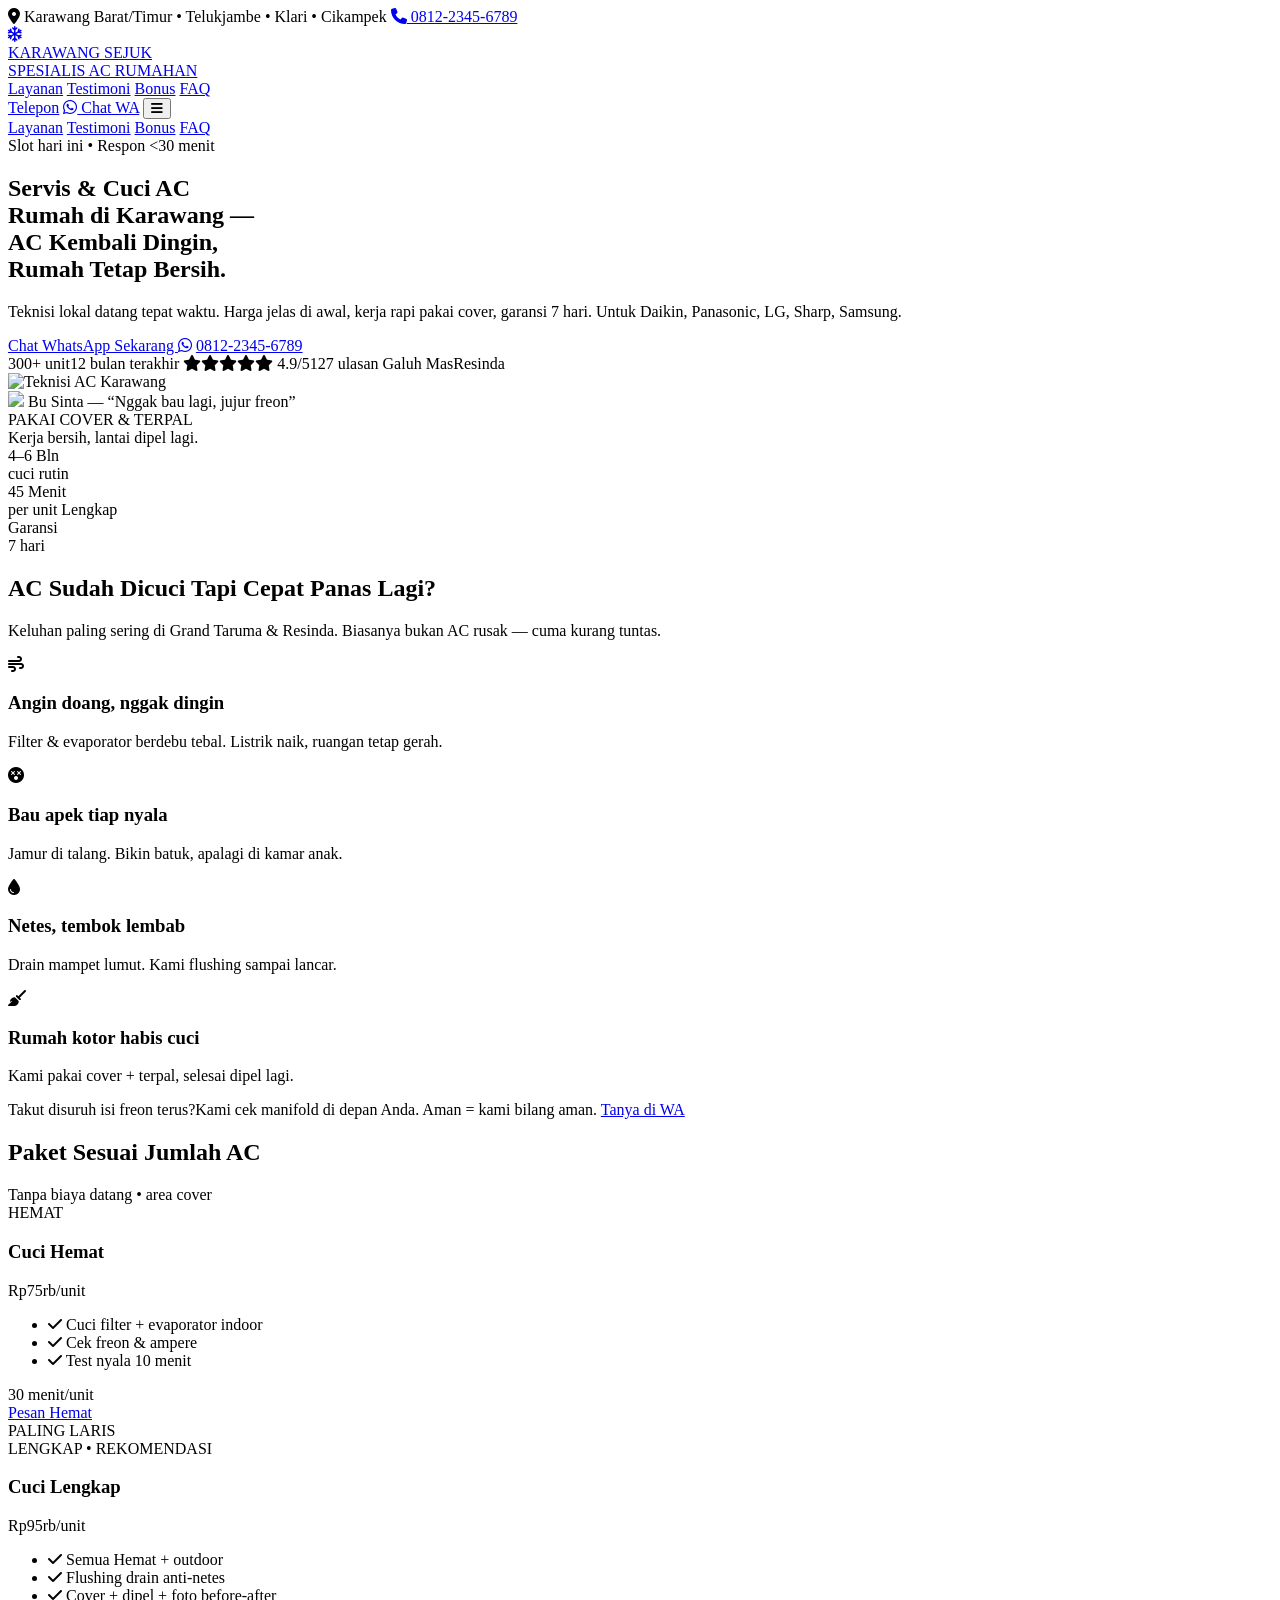
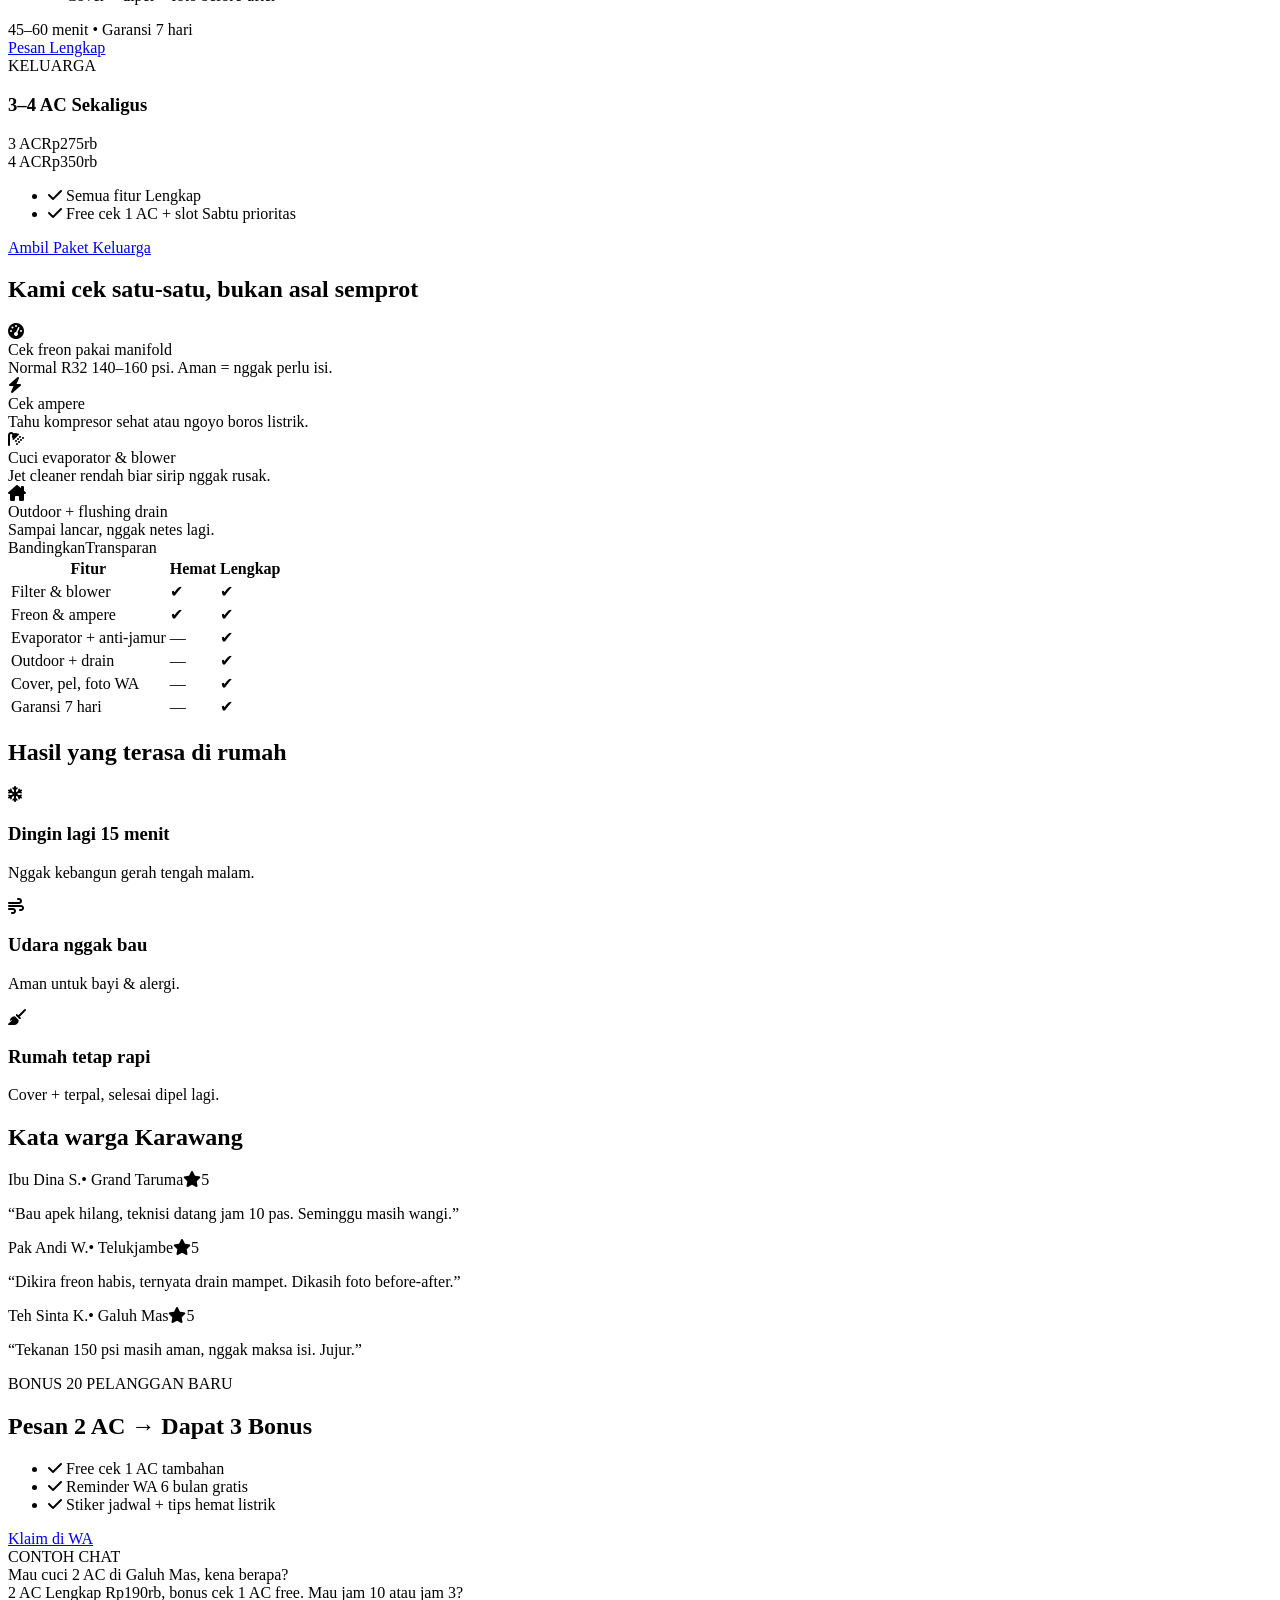
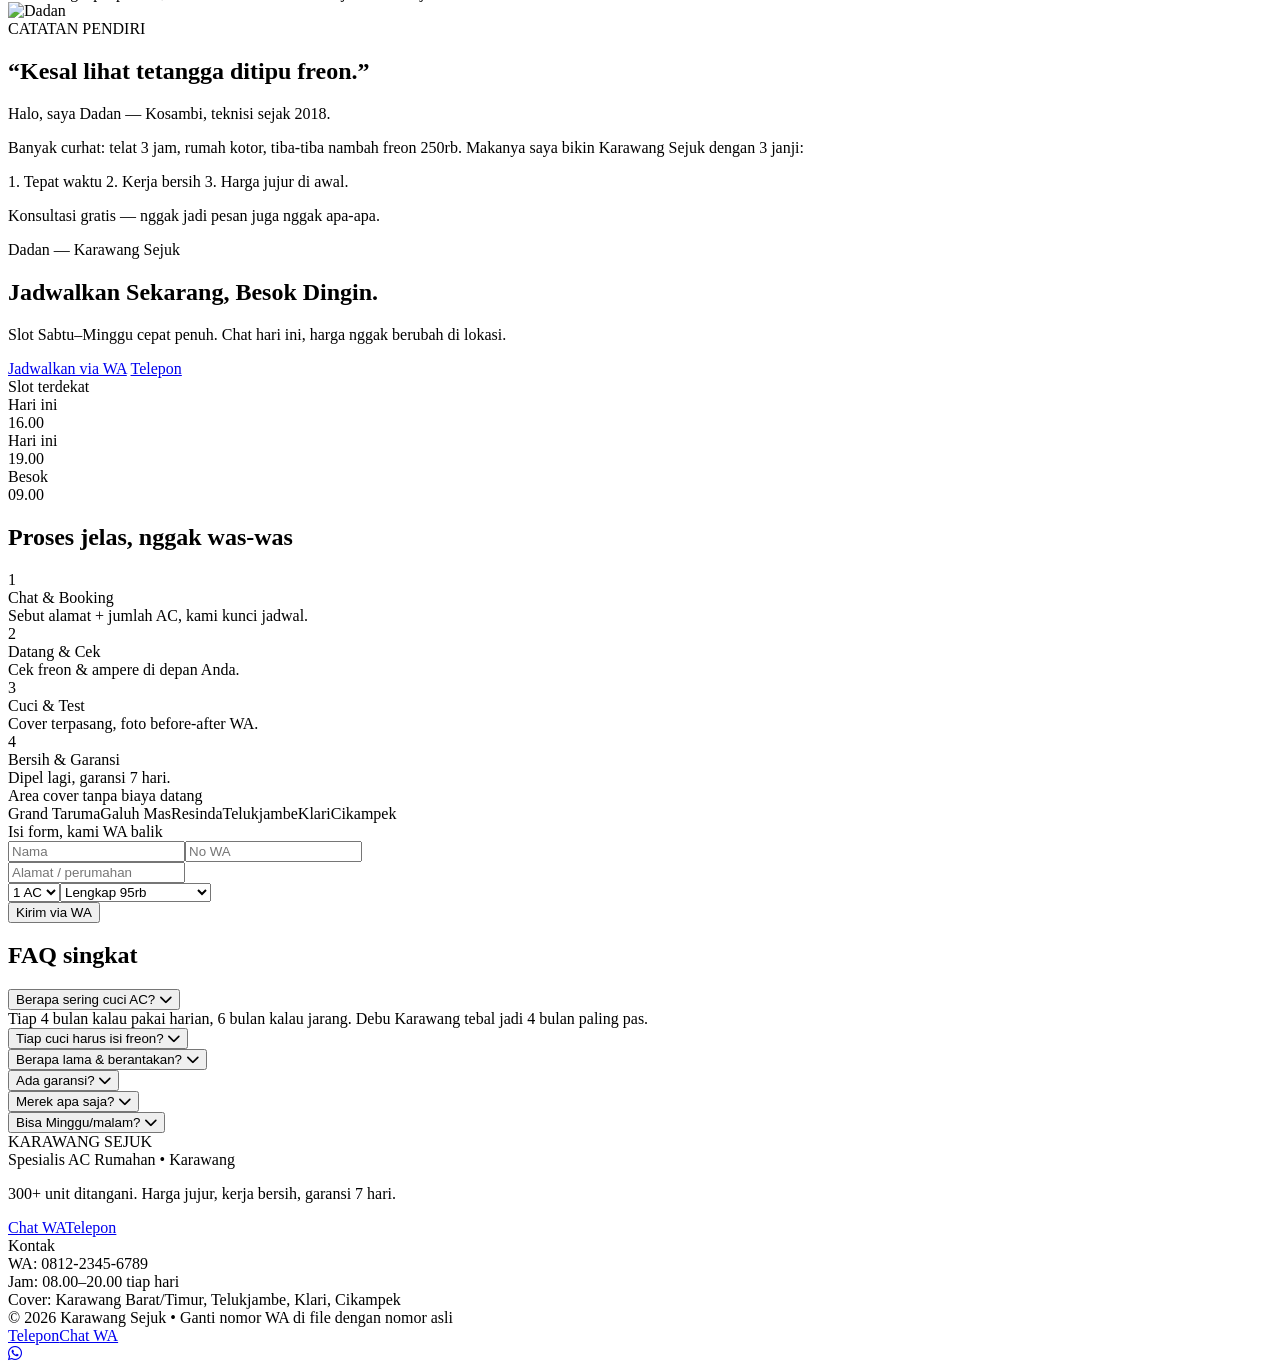
==== commit 611f2c34: "refactor: versi singkat padat - potong 60% teks, tetap 14 section - Hero sub 1 kalimat, problem 1 ba" ====
--- a/index.html
+++ b/index.html
@@ -3,1226 +3,404 @@
 <head>
   <meta charset="UTF-8">
   <meta name="viewport" content="width=device-width, initial-scale=1.0">
-  <title>Servis & Cuci AC Rumah di Karawang — AC Kembali Dingin, Rumah Tetap Bersih | Karawang Sejuk</title>
-  <meta name="description" content="Spesialis servis & cuci AC rumahan di Karawang. Teknisi datang tepat waktu, kerja bersih pakai cover anti-cipratan, harga transparan & garansi 7 hari. Cover Telukjambe, Galuh Mas, Klari, Cikampek, Resinda. Chat WA sekarang.">
-  <meta name="keywords" content="servis AC Karawang, cuci AC Karawang, tukang AC Karawang, servis AC rumah, cuci AC rumah Karawang">
+  <title>Servis & Cuci AC Rumah di Karawang — AC Kembali Dingin | Karawang Sejuk</title>
+  <meta name="description" content="Spesialis cuci & servis AC rumah di Karawang. Datang tepat waktu, kerja bersih, harga jelas, garansi 7 hari. Cover Telukjambe, Galuh Mas, Klari, Cikampek.">
   <link rel="preconnect" href="https://fonts.googleapis.com">
   <link rel="preconnect" href="https://fonts.gstatic.com" crossorigin>
-  <link href="https://fonts.googleapis.com/css2?family=Plus+Jakarta+Sans:wght@400;500;600;700;800&family=Space+Grotesk:wght@500;600;700&family=Caveat:wght@600&display=swap" rel="stylesheet">
+  <link href="https://fonts.googleapis.com/css2?family=Plus+Jakarta+Sans:wght@500;600;700;800&family=Space+Grotesk:wght@600;700&family=Caveat:wght@600&display=swap" rel="stylesheet">
   <link rel="stylesheet" href="https://cdnjs.cloudflare.com/ajax/libs/font-awesome/6.5.0/css/all.min.css">
   <script src="https://cdn.tailwindcss.com"></script>
   <script>
     tailwind.config = {
       theme: {
         extend: {
-          fontFamily: { sans: ['"Plus Jakarta Sans"', 'sans-serif'], display: ['"Space Grotesk"', 'sans-serif'], hand: ['Caveat', 'cursive'] },
-          colors: {
-            navy: '#0B1D3A',
-            ink: '#0F2340',
-            cyanbrand: '#0EA5E9',
-            tealbrand: '#06B6D4',
-            accent: '#FF7A00',
-            accentHover: '#E66E00',
-            sand: '#FFF8F0',
-            line: '#E2E8F0'
-          },
-          boxShadow: { 'soft': '0 20px 60px -20px rgba(15,35,64,0.15)', 'card': '0 10px 30px -12px rgba(15,35,64,0.12)' }
+          fontFamily: { sans: ['"Plus Jakarta Sans"', 'sans-serif'], display: ['"Space Grotesk"', 'sans-serif'], hand: ['Caveat','cursive'] },
+          colors: { navy:'#0B1D3A', ink:'#0F2340', cyanbrand:'#0EA5E9', tealbrand:'#06B6D4', accent:'#FF7A00', accentHover:'#E66E00', sand:'#FFF8F0' },
+          boxShadow: { soft:'0 20px 60px -20px rgba(15,35,64,0.15)', card:'0 10px 30px -12px rgba(15,35,64,0.12)' }
         }
       }
     }
   </script>
   <style>
-    *{scroll-behavior:smooth}
-    .reveal{opacity:0;transform:translateY(18px);transition:all .7s cubic-bezier(.2,.8,.2,1)}
+    .reveal{opacity:0;transform:translateY(14px);transition:all .6s cubic-bezier(.2,.8,.2,1)}
     .reveal.is-visible{opacity:1;transform:translateY(0)}
-    .delay-1{transition-delay:.08s}.delay-2{transition-delay:.16s}.delay-3{transition-delay:.24s}
-    .glass{backdrop-filter:blur(12px);-webkit-backdrop-filter:blur(12px)}
-    .noise{position:relative}
-    .noise:after{content:"";position:absolute;inset:0;opacity:.04;pointer-events:none;background-image:url("data:image/svg+xml,%3Csvg viewBox='0 0 200 200' xmlns='http://www.w3.org/2000/svg'%3E%3Cfilter id='n'%3E%3CfeTurbulence type='fractalNoise' baseFrequency='.8'/%3E%3C/filter%3E%3Crect width='100%25' height='100%25' filter='url(%23n)'/%3E%3C/svg%3E")}
-    .faq-content{max-height:0;overflow:hidden;transition:max-height .35s ease}
-    .faq-item.open .faq-content{max-height:600px}
+    .faq-content{max-height:0;overflow:hidden;transition:max-height .3s ease}
+    .faq-item.open .faq-content{max-height:400px}
     .faq-item.open .faq-icon{transform:rotate(180deg)}
-    @keyframes float{0%,100%{transform:translateY(0)}50%{transform:translateY(-6px)}}
-    @keyframes pingSlow{75%,100%{transform:scale(1.8);opacity:0}}
   </style>
-
-  <!-- Meta Pixel / GA4 placeholder - ganti ID Anda -->
-  <!--
-  <script>
-    // GA4
-    // gtag('event', 'click_wa', { ... })
-    // Meta Pixel
-    // fbq('track', 'Lead')
-  </script>
-  -->
 </head>
 <body class="bg-white text-slate-800 antialiased selection:bg-cyanbrand selection:text-white">
 
   <!-- Topbar -->
-  <div class="w-full bg-ink text-white text-[11px] md:text-xs tracking-wide">
-    <div class="max-w-[1220px] mx-auto px-4 md:px-6 py-2.5 flex flex-wrap gap-2 justify-between items-center">
-      <div class="flex items-center gap-2.5">
-        <span class="hidden md:inline-flex items-center gap-1.5 px-2.5 py-1 rounded-full bg-white/10 border border-white/15"><span class="w-2 h-2 rounded-full bg-emerald-400 animate-pulse"></span> Buka tiap hari 08.00–20.00 • Minggu tetap buka</span>
-        <span class="inline-flex items-center gap-1.5"><i class="fa-solid fa-location-dot text-cyanbrand"></i> Cover: Karawang Barat/Timur • Telukjambe • Klari • Cikampek • Purwasari • Kosambi</span>
-      </div>
-      <a href="tel:+6281223456789" class="inline-flex items-center gap-1.5 font-semibold hover:text-cyanbrand transition"><i class="fa-solid fa-phone"></i> 0812-2345-6789</a>
+  <div class="bg-ink text-white text-[11px] md:text-xs">
+    <div class="max-w-[1160px] mx-auto px-4 md:px-6 py-2 flex justify-between gap-2">
+      <span class="flex items-center gap-1.5"><i class="fa-solid fa-location-dot text-cyanbrand"></i> Karawang Barat/Timur • Telukjambe • Klari • Cikampek</span>
+      <a href="tel:+6281223456789" class="font-bold hover:text-cyanbrand"><i class="fa-solid fa-phone"></i> 0812-2345-6789</a>
     </div>
   </div>
 
   <!-- Nav -->
-  <header id="navbar" class="sticky top-0 z-40 bg-white/85 glass border-b border-slate-100">
-    <div class="max-w-[1220px] mx-auto px-4 md:px-6 h-[64px] md:h-[70px] flex items-center justify-between gap-6">
-      <a href="#home" class="flex items-center gap-3 shrink-0">
-        <div class="w-10 h-10 rounded-xl bg-ink flex items-center justify-center text-white shadow-soft">
-          <i class="fa-regular fa-snowflake text-[18px]"></i>
-        </div>
+  <header id="navbar" class="sticky top-0 z-40 bg-white/90 backdrop-blur border-b border-slate-100">
+    <div class="max-w-[1160px] mx-auto px-4 md:px-6 h-[64px] flex items-center justify-between gap-4">
+      <a href="#home" class="flex items-center gap-3">
+        <div class="w-9 h-9 rounded-xl bg-ink text-white grid place-items-center"><i class="fa-regular fa-snowflake"></i></div>
         <div class="leading-tight">
-          <div class="font-display font-bold text-[17px] tracking-tight text-ink -mb-0.5">KARAWANG SEJUK</div>
-          <div class="text-[11px] font-semibold tracking-widest text-slate-500 uppercase">Spesialis AC Rumahan</div>
+          <div class="font-display font-bold text-[16px] text-ink -mb-0.5">KARAWANG SEJUK</div>
+          <div class="text-[10px] font-bold tracking-widest text-slate-500">SPESIALIS AC RUMAHAN</div>
         </div>
       </a>
-      <nav class="hidden lg:flex items-center gap-7 text-sm font-semibold text-slate-600">
-        <a href="#layanan" class="hover:text-ink transition">Layanan</a>
-        <a href="#testimoni" class="hover:text-ink transition">Testimoni</a>
-        <a href="#bonus" class="hover:text-ink transition">Bonus</a>
-        <a href="#faq" class="hover:text-ink transition">FAQ</a>
-        <a href="#kontak" class="hidden xl:inline-flex items-center gap-2 px-3 py-2 rounded-full bg-slate-100 hover:bg-slate-200 transition"><i class="fa-solid fa-circle-info text-slate-400"></i> Cara Kerja</a>
+      <nav class="hidden lg:flex items-center gap-6 text-sm font-semibold text-slate-600">
+        <a href="#layanan" class="hover:text-ink">Layanan</a>
+        <a href="#testimoni" class="hover:text-ink">Testimoni</a>
+        <a href="#bonus" class="hover:text-ink">Bonus</a>
+        <a href="#faq" class="hover:text-ink">FAQ</a>
       </nav>
       <div class="flex items-center gap-2">
-        <a href="tel:+6281223456789" class="hidden md:inline-flex items-center gap-2 px-4 py-2.5 rounded-full border border-slate-200 font-bold text-sm hover:border-ink hover:text-ink transition">
-          <i class="fa-solid fa-phone text-cyanbrand"></i> Telepon
-        </a>
-        <a href="https://wa.me/6281223456789?text=Halo%20Karawang%20Sejuk%2C%20mau%20tanya%20jadwal%20cuci%20AC%20di%20%5Bperumahan%2Farea%5D%20untuk%20%5Bjumlah%20unit%5D%20unit.%20Keluhan%3A%20%5BAC%20kurang%20dingin%2Fbau%2Fbocor%5D.%20Merek%20AC%3A%20..." target="_blank" rel="noopener" data-cta="nav_wa" class="inline-flex items-center gap-2 px-5 py-2.5 rounded-full bg-accent hover:bg-accentHover text-white font-extrabold text-sm shadow-[0_8px_20px_-8px_rgba(255,122,0,0.6)] transition">
-          <i class="fa-brands fa-whatsapp text-[18px]"></i> <span class="hidden sm:inline">Chat WhatsApp</span><span class="sm:hidden">WA</span>
-        </a>
-        <button id="menuBtn" class="lg:hidden w-10 h-10 rounded-full border border-slate-200 flex items-center justify-center"><i class="fa-solid fa-bars"></i></button>
-      </div>
-    </div>
-    <!-- mobile drawer -->
-    <div id="mobileNav" class="lg:hidden hidden border-t border-slate-100 bg-white">
-      <div class="px-4 py-4 flex flex-col gap-3 text-sm font-semibold">
-        <a href="#layanan" class="py-2">Layanan & Harga</a>
-        <a href="#testimoni" class="py-2">Testimoni Warga</a>
-        <a href="#bonus" class="py-2">Bonus Pelanggan Baru</a>
-        <a href="#faq" class="py-2">FAQ</a>
-        <a href="#kontak" class="py-2">Cara Kerja</a>
-        <div class="grid grid-cols-2 gap-3 pt-2">
-          <a href="tel:+6281223456789" class="text-center py-3 rounded-xl border border-slate-200 font-bold">Telepon</a>
-          <a href="https://wa.me/6281223456789?text=Halo%20Karawang%20Sejuk%2C%20mau%20booking%20cuci%20AC%20rumah%20di%20..." target="_blank" class="text-center py-3 rounded-xl bg-accent text-white font-bold">Chat WA</a>
-        </div>
-      </div>
+        <a href="tel:+6281223456789" class="hidden md:inline-flex px-4 py-2.5 rounded-full border border-slate-200 font-bold text-sm">Telepon</a>
+        <a href="https://wa.me/6281223456789?text=Halo%20Karawang%20Sejuk%2C%20mau%20booking%20cuci%20AC%20di%20%5Balamat%5D%20__%20unit" target="_blank" data-cta="nav_wa" class="px-5 py-2.5 rounded-full bg-accent hover:bg-accentHover text-white font-extrabold text-sm flex items-center gap-2"><i class="fa-brands fa-whatsapp text-lg"></i> Chat WA</a>
+        <button id="menuBtn" class="lg:hidden w-9 h-9 rounded-full border border-slate-200 grid place-items-center"><i class="fa-solid fa-bars"></i></button>
+      </div>
+    </div>
+    <div id="mobileNav" class="hidden lg:hidden border-t border-slate-100 bg-white px-4 py-3 space-y-2 text-sm font-semibold">
+      <a href="#layanan" class="block py-2">Layanan</a>
+      <a href="#testimoni" class="block py-2">Testimoni</a>
+      <a href="#bonus" class="block py-2">Bonus</a>
+      <a href="#faq" class="block py-2">FAQ</a>
     </div>
   </header>
 
   <!-- HERO -->
-  <section id="home" class="relative overflow-hidden bg-sand">
-    <div class="absolute inset-0 pointer-events-none">
-      <div class="absolute -top-32 -right-32 w-[720px] h-[720px] bg-cyanbrand/10 rounded-full blur-3xl"></div>
-      <div class="absolute -bottom-40 -left-40 w-[600px] h-[600px] bg-tealbrand/10 rounded-full blur-3xl"></div>
-      <div class="absolute inset-0 opacity-[0.035]" style="background-image: radial-gradient(#0B1D3A 1px, transparent 1px); background-size: 22px 22px;"></div>
-    </div>
-    <div class="max-w-[1220px] mx-auto px-4 md:px-6 relative">
-      <div class="grid lg:grid-cols-[1.05fr_.95fr] gap-8 lg:gap-10 items-center py-8 md:py-12 lg:py-10">
-        <!-- left -->
-        <div class="order-2 lg:order-1 pt-2">
-          <div class="inline-flex items-center gap-2 px-3 py-1.5 rounded-full bg-white border border-slate-200 shadow-sm text-xs font-bold tracking-wide reveal">
-            <span class="w-2 h-2 rounded-full bg-emerald-500 animate-pulse"></span>
-            SLOT HARI INI TERSEDIA • Telukjambe – Galuh Mas – Klari – Cikampek
-            <span class="hidden sm:inline-flex ml-1 px-2 py-0.5 rounded-full bg-emerald-50 text-emerald-700 border border-emerald-200">Respon < 30 menit</span>
-          </div>
-
-          <h1 class="font-display font-bold leading-[0.95] tracking-tight text-ink mt-4 reveal delay-1 text-[34px] sm:text-[42px] lg:text-[52px]">
-            Servis & Cuci AC<br>
-            Rumah di Karawang —<br>
-            <span class="relative inline-block">
-              <span class="relative z-10 bg-gradient-to-r from-cyanbrand to-tealbrand bg-clip-text text-transparent">AC Kembali Dingin,</span>
-              <span class="absolute bottom-1 left-0 right-0 h-3 bg-cyanbrand/15 -rotate-1"></span>
-            </span><br>
-            Rumah Tetap Bersih.
-          </h1>
-
-          <p class="text-[15px] md:text-[16.5px] leading-relaxed text-slate-600 mt-4 max-w-[560px] reveal delay-2">
-            Teknisi Karawang datang ke rumah Anda — <span class="font-semibold text-ink">harga jelas di awal, kerja rapi pakai cover & terpal</span>, tidak bikin lantai berantakan. Cocok untuk AC Daikin, Panasonic, LG, Sharp, Samsung di rumah cluster, perumahan & ruko.
-            <span class="hidden md:inline"> Garansi 7 hari kalau habis servis masih netes / kurang dingin.</span>
-          </p>
-
-          <!-- hero CTAs -->
-          <div class="flex flex-col sm:flex-row gap-3 mt-6 reveal delay-2">
-            <a href="https://wa.me/6281223456789?text=Halo%20Karawang%20Sejuk%2C%20saya%20mau%20booking%20cuci%20AC%20rumah%20di%20Karawang.%20Alamat%3A%20%5Bperumahan%2Fcluster%5D%20%2C%20jumlah%20AC%3A%20__%20unit.%20Merek%3A%20__%20Keluhan%3A%20__%20Minta%20jadwal%20besok%20ya%20kak." target="_blank" rel="noopener" data-cta="hero_wa" class="group inline-flex items-center justify-center gap-3 px-7 py-4 rounded-full bg-accent hover:bg-accentHover text-white font-extrabold text-[15px] shadow-[0_14px_30px_-12px_rgba(255,122,0,0.7)] transition">
-              <i class="fa-brands fa-whatsapp text-[22px]"></i> Chat WhatsApp Sekarang
-              <span class="w-7 h-7 rounded-full bg-white/20 flex items-center justify-center group-hover:translate-x-0.5 transition"><i class="fa-solid fa-arrow-right text-xs"></i></span>
-            </a>
-            <a href="tel:+6281223456789" data-cta="hero_call" class="inline-flex items-center justify-center gap-2 px-7 py-4 rounded-full bg-white border border-slate-200 font-bold text-ink hover:border-ink transition">
-              <span class="w-9 h-9 rounded-full bg-slate-900 text-white flex items-center justify-center"><i class="fa-solid fa-phone text-sm"></i></span>
-              0812-2345-6789
-            </a>
-          </div>
-          <div class="flex items-center gap-2 mt-3 text-xs text-slate-500 reveal delay-3">
-            <i class="fa-regular fa-clock"></i> Balas chat rata-rata 12 menit • Bisa jadwal besok pagi / sore
-          </div>
-
-          <!-- social proof atas (hero) -->
-          <div class="mt-6 bg-white rounded-2xl border border-slate-200 p-3 sm:p-4 flex flex-wrap gap-4 items-center shadow-card reveal delay-3">
-            <div class="flex items-center gap-3">
-              <div class="flex -space-x-2">
-                <img src="https://images.unsplash.com/photo-1544723795-3fb6469f5b39?auto=format&fit=crop&w=80&h=80&q=80" class="w-9 h-9 rounded-full border-2 border-white object-cover" alt="">
-                <img src="https://images.unsplash.com/photo-1438761681033-6461ffad8d80?auto=format&fit=crop&w=80&h=80&q=80" class="w-9 h-9 rounded-full border-2 border-white object-cover" alt="">
-                <img src="https://images.unsplash.com/photo-1506794778202-cad84cf45f1d?auto=format&fit=crop&w=80&h=80&q=80" class="w-9 h-9 rounded-full border-2 border-white object-cover" alt="">
-              </div>
-              <div class="leading-tight">
-                <div class="font-extrabold text-ink text-sm">300+ unit AC rumah</div>
-                <div class="text-xs text-slate-500">sudah kami tangani 12 bulan terakhir di Karawang</div>
-              </div>
-            </div>
-            <div class="h-10 w-px bg-slate-200 hidden sm:block"></div>
-            <div class="flex items-center gap-2">
-              <div class="flex text-amber-400 text-sm"><i class="fa-solid fa-star"></i><i class="fa-solid fa-star"></i><i class="fa-solid fa-star"></i><i class="fa-solid fa-star"></i><i class="fa-solid fa-star"></i></div>
-              <div class="leading-tight">
-                <div class="font-bold text-ink text-sm">4.9/5 <span class="font-normal text-slate-500">• 127 ulasan Google</span></div>
-                <div class="text-[11px] text-slate-500">“Teknisi datang jam 9 pas, selesai rumah tetap rapi.”</div>
-              </div>
-            </div>
-            <div class="ml-auto hidden md:flex items-center gap-2 text-xs font-semibold text-slate-600">
-              <span class="px-3 py-1.5 rounded-full bg-slate-50 border border-slate-200">Grand Taruma</span>
-              <span class="px-3 py-1.5 rounded-full bg-slate-50 border border-slate-200">Galuh Mas</span>
-              <span class="px-3 py-1.5 rounded-full bg-slate-50 border border-slate-200">Resinda</span>
+  <section id="home" class="bg-sand relative overflow-hidden">
+    <div class="absolute -top-24 -right-24 w-[520px] h-[520px] bg-cyanbrand/10 rounded-full blur-3xl pointer-events-none"></div>
+    <div class="max-w-[1160px] mx-auto px-4 md:px-6 py-8 md:py-10 grid lg:grid-cols-[1.05fr_.9fr] gap-8 items-center">
+      <div class="order-2 lg:order-1">
+        <div class="inline-flex items-center gap-2 px-3 py-1 rounded-full bg-white border border-slate-200 text-xs font-bold"><span class="w-2 h-2 rounded-full bg-emerald-500 animate-pulse"></span> Slot hari ini • Respon &lt;30 menit</div>
+        <h1 class="font-display font-bold text-ink leading-[0.95] mt-3 text-[32px] sm:text-[42px] lg:text-[48px]">
+          Servis & Cuci AC<br>Rumah di Karawang —<br><span class="bg-gradient-to-r from-cyanbrand to-tealbrand bg-clip-text text-transparent">AC Kembali Dingin,</span><br>Rumah Tetap Bersih.
+        </h1>
+        <p class="text-[15px] text-slate-600 mt-3 max-w-[520px]">Teknisi lokal datang tepat waktu. Harga jelas di awal, kerja rapi pakai cover, garansi 7 hari. Untuk Daikin, Panasonic, LG, Sharp, Samsung.</p>
+        <div class="flex flex-col sm:flex-row gap-3 mt-6">
+          <a href="https://wa.me/6281223456789?text=Halo%20Karawang%20Sejuk%2C%20mau%20booking%20cuci%20AC%20di%20%5Balamat%5D%20__%20unit" target="_blank" data-cta="hero_wa" class="inline-flex justify-center items-center gap-2 px-7 py-4 rounded-full bg-accent hover:bg-accentHover text-white font-extrabold">Chat WhatsApp Sekarang <i class="fa-brands fa-whatsapp text-lg"></i></a>
+          <a href="tel:+6281223456789" class="inline-flex justify-center items-center gap-2 px-7 py-4 rounded-full bg-white border border-slate-200 font-bold text-ink">0812-2345-6789</a>
+        </div>
+        <!-- social proof -->
+        <div class="mt-5 bg-white rounded-2xl border border-slate-200 p-3 flex flex-wrap gap-3 items-center text-xs">
+          <span class="font-extrabold text-ink">300+ unit</span><span class="text-slate-500">12 bulan terakhir</span>
+          <span class="w-px h-6 bg-slate-200 hidden sm:block"></span>
+          <span class="text-amber-400"><i class="fa-solid fa-star"></i><i class="fa-solid fa-star"></i><i class="fa-solid fa-star"></i><i class="fa-solid fa-star"></i><i class="fa-solid fa-star"></i></span>
+          <span class="font-bold text-ink">4.9/5</span><span class="text-slate-500">127 ulasan</span>
+          <span class="ml-auto hidden md:flex gap-1.5 font-semibold"><span class="px-2 py-1 rounded-full bg-slate-50 border border-slate-200">Galuh Mas</span><span class="px-2 py-1 rounded-full bg-slate-50 border border-slate-200">Resinda</span></span>
+        </div>
+      </div>
+      <div class="order-1 lg:order-2 relative">
+        <div class="rounded-[26px] bg-ink p-2 shadow-soft">
+          <div class="rounded-[20px] overflow-hidden bg-white relative">
+            <img src="https://images.unsplash.com/photo-1621905251189-08b45d6a269e?auto=format&fit=crop&w=900&h=1000&q=80" alt="Teknisi AC Karawang" class="w-full h-[360px] md:h-[460px] object-cover">
+            <div class="absolute top-3 left-3 bg-white/95 rounded-xl px-3 py-2 text-xs font-bold shadow flex items-center gap-2"><img src="https://images.unsplash.com/photo-1487412720507-e7ab37603c6f?auto=format&fit=crop&w=80&h=80&q=80" class="w-7 h-7 rounded-full object-cover"> Bu Sinta — “Nggak bau lagi, jujur freon”</div>
+            <div class="absolute bottom-0 inset-x-0 p-4 bg-gradient-to-t from-black/70 to-transparent text-white">
+              <div class="text-[11px] font-bold tracking-wide bg-white/15 inline-flex px-2 py-1 rounded-full border border-white/20">PAKAI COVER & TERPAL</div>
+              <div class="font-bold leading-tight mt-1">Kerja bersih, lantai dipel lagi.</div>
             </div>
           </div>
-
-          <!-- trust micro -->
-          <div class="flex flex-wrap gap-2 mt-3 text-[11px] font-semibold text-slate-600 reveal">
-            <span class="inline-flex items-center gap-1.5 px-3 py-1.5 rounded-full bg-white border border-slate-200"><i class="fa-solid fa-shield-halved text-emerald-500"></i> Garansi 7 hari</span>
-            <span class="inline-flex items-center gap-1.5 px-3 py-1.5 rounded-full bg-white border border-slate-200"><i class="fa-solid fa-droplet-slash text-cyanbrand"></i> Cover anti-cipratan</span>
-            <span class="inline-flex items-center gap-1.5 px-3 py-1.5 rounded-full bg-white border border-slate-200"><i class="fa-solid fa-receipt text-amber-500"></i> Harga di awal, no nambah diam-diam</span>
+        </div>
+        <div class="grid grid-cols-3 gap-2 mt-3 text-center text-xs">
+          <div class="bg-white border border-slate-200 rounded-2xl p-2.5"><div class="font-extrabold text-ink text-[15px]">4–6 Bln</div><div class="text-slate-500">cuci rutin</div></div>
+          <div class="bg-ink text-white rounded-2xl p-2.5"><div class="font-extrabold text-[15px]">45 Menit</div><div class="opacity-70">per unit Lengkap</div></div>
+          <div class="bg-white border border-slate-200 rounded-2xl p-2.5"><div class="font-extrabold text-ink text-[15px]">Garansi</div><div class="text-slate-500">7 hari</div></div>
+        </div>
+      </div>
+    </div>
+  </section>
+
+  <!-- PROBLEM -->
+  <section class="py-10 bg-white border-y border-slate-100">
+    <div class="max-w-[1160px] mx-auto px-4 md:px-6">
+      <div class="max-w-2xl">
+        <h2 class="font-display text-2xl md:text-3xl font-bold text-ink">AC Sudah Dicuci Tapi Cepat Panas Lagi?</h2>
+        <p class="text-sm text-slate-600 mt-2">Keluhan paling sering di Grand Taruma & Resinda. Biasanya bukan AC rusak — cuma kurang tuntas.</p>
+      </div>
+      <div class="grid sm:grid-cols-2 lg:grid-cols-4 gap-4 mt-6">
+        <div class="rounded-2xl border border-slate-200 p-5">
+          <div class="w-9 h-9 rounded-xl bg-ink text-white grid place-items-center"><i class="fa-solid fa-wind text-sm"></i></div>
+          <h3 class="font-bold text-ink mt-3 text-sm">Angin doang, nggak dingin</h3>
+          <p class="text-xs text-slate-600 mt-1">Filter & evaporator berdebu tebal. Listrik naik, ruangan tetap gerah.</p>
+        </div>
+        <div class="rounded-2xl border border-slate-200 p-5">
+          <div class="w-9 h-9 rounded-xl bg-cyanbrand text-white grid place-items-center"><i class="fa-solid fa-face-dizzy text-sm"></i></div>
+          <h3 class="font-bold text-ink mt-3 text-sm">Bau apek tiap nyala</h3>
+          <p class="text-xs text-slate-600 mt-1">Jamur di talang. Bikin batuk, apalagi di kamar anak.</p>
+        </div>
+        <div class="rounded-2xl border border-slate-200 p-5">
+          <div class="w-9 h-9 rounded-xl bg-tealbrand text-white grid place-items-center"><i class="fa-solid fa-droplet text-sm"></i></div>
+          <h3 class="font-bold text-ink mt-3 text-sm">Netes, tembok lembab</h3>
+          <p class="text-xs text-slate-600 mt-1">Drain mampet lumut. Kami flushing sampai lancar.</p>
+        </div>
+        <div class="rounded-2xl border border-slate-200 p-5">
+          <div class="w-9 h-9 rounded-xl bg-amber-500 text-white grid place-items-center"><i class="fa-solid fa-broom text-sm"></i></div>
+          <h3 class="font-bold text-ink mt-3 text-sm">Rumah kotor habis cuci</h3>
+          <p class="text-xs text-slate-600 mt-1">Kami pakai cover + terpal, selesai dipel lagi.</p>
+        </div>
+      </div>
+      <div class="mt-4 bg-ink text-white rounded-2xl p-4 flex flex-wrap gap-3 items-center justify-between">
+        <span class="text-sm font-bold">Takut disuruh isi freon terus?</span><span class="text-xs opacity-80">Kami cek manifold di depan Anda. Aman = kami bilang aman.</span>
+        <a href="https://wa.me/6281223456789?text=Halo%20kak%2C%20mau%20tanya%20freon%20..." target="_blank" class="px-5 py-2.5 rounded-full bg-white text-ink font-bold text-sm">Tanya di WA</a>
+      </div>
+    </div>
+  </section>
+
+  <!-- OFFER -->
+  <section id="layanan" class="py-10 bg-slate-50">
+    <div class="max-w-[1160px] mx-auto px-4 md:px-6">
+      <div class="flex flex-wrap items-end justify-between gap-3">
+        <h2 class="font-display text-2xl md:text-3xl font-bold text-ink">Paket Sesuai Jumlah AC</h2>
+        <span class="text-xs font-bold px-3 py-1.5 rounded-full bg-emerald-500 text-white">Tanpa biaya datang • area cover</span>
+      </div>
+      <div class="grid lg:grid-cols-3 gap-5 mt-6">
+        <div class="bg-white rounded-[22px] border border-slate-200 p-6">
+          <div class="text-xs font-bold tracking-widest text-slate-500">HEMAT</div>
+          <h3 class="font-bold text-ink text-lg">Cuci Hemat</h3>
+          <div class="flex items-baseline gap-1 mt-2"><span class="text-2xl font-extrabold text-ink">Rp75rb</span><span class="text-sm text-slate-500">/unit</span></div>
+          <ul class="mt-4 space-y-2 text-sm">
+            <li class="flex gap-2"><i class="fa-solid fa-check text-emerald-500 mt-1 text-xs"></i> Cuci filter + evaporator indoor</li>
+            <li class="flex gap-2"><i class="fa-solid fa-check text-emerald-500 mt-1 text-xs"></i> Cek freon & ampere</li>
+            <li class="flex gap-2"><i class="fa-solid fa-check text-emerald-500 mt-1 text-xs"></i> Test nyala 10 menit</li>
+          </ul>
+          <div class="text-xs font-semibold mt-3 px-2.5 py-1 rounded-full bg-amber-50 border border-amber-200 inline-flex">30 menit/unit</div>
+          <a href="https://wa.me/6281223456789?text=Halo%20mau%20Paket%20Hemat%20Rp75rb%20__%20unit%20di%20%5Balamat%5D" target="_blank" class="mt-4 w-full py-3 rounded-full border-2 border-ink text-ink font-extrabold flex justify-center">Pesan Hemat</a>
+        </div>
+        <div class="bg-ink rounded-[22px] p-6 text-white relative overflow-hidden">
+          <span class="absolute top-4 right-4 bg-accent text-white text-xs font-extrabold px-3 py-1 rounded-full">PALING LARIS</span>
+          <div class="text-xs font-bold tracking-widest text-white/60">LENGKAP • REKOMENDASI</div>
+          <h3 class="font-bold text-lg">Cuci Lengkap</h3>
+          <div class="flex items-baseline gap-1 mt-2"><span class="text-2xl font-extrabold">Rp95rb</span><span class="text-sm text-white/60">/unit</span></div>
+          <ul class="mt-4 space-y-2 text-sm text-white/90">
+            <li class="flex gap-2"><i class="fa-solid fa-check text-emerald-400 mt-1 text-xs"></i> Semua Hemat + outdoor</li>
+            <li class="flex gap-2"><i class="fa-solid fa-check text-emerald-400 mt-1 text-xs"></i> Flushing drain anti-netes</li>
+            <li class="flex gap-2"><i class="fa-solid fa-check text-emerald-400 mt-1 text-xs"></i> Cover + dipel + foto before-after</li>
+          </ul>
+          <div class="text-xs font-semibold mt-3 px-2.5 py-1 rounded-full bg-white/10 border border-white/15 inline-flex">45–60 menit • Garansi 7 hari</div>
+          <a href="https://wa.me/6281223456789?text=Halo%20mau%20Paket%20Lengkap%20Rp95rb%20__%20unit%20di%20%5Balamat%5D" target="_blank" class="mt-4 w-full py-3 rounded-full bg-accent text-white font-extrabold flex justify-center">Pesan Lengkap</a>
+        </div>
+        <div class="bg-white rounded-[22px] border border-slate-200 p-6">
+          <div class="text-xs font-bold tracking-widest text-slate-500">KELUARGA</div>
+          <h3 class="font-bold text-ink text-lg">3–4 AC Sekaligus</h3>
+          <div class="mt-3 space-y-2">
+            <div class="flex justify-between bg-slate-50 border border-slate-200 rounded-xl px-4 py-2.5 text-sm font-bold"><span>3 AC</span><span>Rp275rb</span></div>
+            <div class="flex justify-between bg-ink text-white rounded-xl px-4 py-2.5 text-sm font-bold"><span>4 AC</span><span>Rp350rb</span></div>
           </div>
-        </div>
-
-        <!-- right visual -->
-        <div class="order-1 lg:order-2 relative reveal">
-          <!-- main image card - asymmetrical -->
-          <div class="relative">
-            <div class="absolute -top-4 -right-2 md:right-6 bg-white rounded-2xl shadow-soft border border-slate-200 p-3 flex items-center gap-3 z-20">
-              <div class="w-10 h-10 rounded-xl bg-emerald-500 text-white flex items-center justify-center"><i class="fa-solid fa-check"></i></div>
-              <div>
-                <div class="text-xs font-bold text-ink leading-none">Jadwal Hari Ini</div>
-                <div class="text-[11px] text-slate-500">3 slot tersisa • 14.00 / 16.00 / 19.00</div>
-              </div>
-            </div>
-
-            <div class="rounded-[28px] overflow-hidden bg-ink p-2 md:p-3 shadow-soft">
-              <div class="rounded-[22px] overflow-hidden bg-white relative">
-                <img src="https://images.unsplash.com/photo-1621905251189-08b45d6a269e?auto=format&fit=crop&w=900&h=1100&q=80" alt="Teknisi cuci AC rumah di Karawang" class="w-full h-[380px] md:h-[520px] object-cover">
-                <div class="absolute bottom-0 inset-x-0 p-4 md:p-5 bg-gradient-to-t from-black/70 via-black/20 to-transparent">
-                  <div class="flex items-end justify-between gap-3 text-white">
-                    <div>
-                      <div class="inline-flex items-center gap-1.5 px-2.5 py-1 rounded-full bg-white/15 border border-white/20 text-[11px] font-bold tracking-wide backdrop-blur">TEKNISI KARAWANG SEJUK • PAKAI COVER & TERPAL</div>
-                      <div class="font-display font-bold text-lg md:text-xl leading-none mt-2">Kerja bersih, lantai dipel lagi<br>sebelum pulang.</div>
-                    </div>
-                    <div class="hidden md:flex w-12 h-12 rounded-full bg-white text-ink items-center justify-center shrink-0"><i class="fa-solid fa-play"></i></div>
-                  </div>
-                </div>
-                <!-- floating proof -->
-                <div class="absolute top-4 left-4 bg-white/95 backdrop-blur rounded-xl px-3 py-2.5 shadow-soft border border-slate-200 flex items-center gap-2.5">
-                  <img src="https://images.unsplash.com/photo-1487412720507-e7ab37603c6f?auto=format&fit=crop&w=80&h=80&q=80" class="w-9 h-9 rounded-full object-cover" alt="">
-                  <div class="leading-tight">
-                    <div class="text-xs font-bold text-ink">Bu Sinta — Galuh Mas</div>
-                    <div class="text-[11px] text-slate-500">“AC nggak bau lagi, teknisi jujur nggak maksa isi freon.”</div>
-                  </div>
-                </div>
-              </div>
-            </div>
-
-            <!-- bottom mini stats - off-grid -->
-            <div class="grid grid-cols-3 gap-3 mt-3">
-              <div class="bg-white rounded-2xl border border-slate-200 p-3 text-center shadow-card">
-                <div class="text-xl font-extrabold text-ink">4–6 <span class="text-sm font-bold">Bulan</span></div>
-                <div class="text-[11px] font-semibold text-slate-500 leading-tight">rata-rata pelanggan cuci rutin, AC tetap dingin</div>
-              </div>
-              <div class="bg-ink text-white rounded-2xl p-3 text-center">
-                <div class="text-xl font-extrabold">45<span class="text-sm"> menit</span></div>
-                <div class="text-[11px] opacity-80 leading-tight">waktu pengerjaan per unit paket Lengkap</div>
-              </div>
-              <div class="bg-white rounded-2xl border border-slate-200 p-3 text-center shadow-card">
-                <div class="text-xl font-extrabold text-ink">2 Jam</div>
-                <div class="text-[11px] font-semibold text-slate-500 leading-tight">paket keluarga 3 AC, rumah tetap rapi</div>
-              </div>
-            </div>
+          <ul class="mt-4 space-y-2 text-sm">
+            <li class="flex gap-2"><i class="fa-solid fa-check text-emerald-500 mt-1 text-xs"></i> Semua fitur Lengkap</li>
+            <li class="flex gap-2"><i class="fa-solid fa-check text-emerald-500 mt-1 text-xs"></i> Free cek 1 AC + slot Sabtu prioritas</li>
+          </ul>
+          <a href="https://wa.me/6281223456789?text=Halo%20mau%20Paket%20Keluarga%20di%20%5Balamat%5D" target="_blank" class="mt-4 w-full py-3 rounded-full bg-ink text-white font-extrabold flex justify-center">Ambil Paket Keluarga</a>
+        </div>
+      </div>
+    </div>
+  </section>
+
+  <!-- FEATURES SINGKAT -->
+  <section class="py-10 bg-white">
+    <div class="max-w-[1160px] mx-auto px-4 md:px-6 grid lg:grid-cols-2 gap-8">
+      <div>
+        <h2 class="font-display text-2xl font-bold text-ink">Kami cek satu-satu, bukan asal semprot</h2>
+        <div class="mt-5 space-y-3">
+          <div class="flex gap-3 p-4 rounded-2xl border border-slate-200"><div class="w-9 h-9 rounded-xl bg-ink text-white grid place-items-center shrink-0"><i class="fa-solid fa-gauge-high text-sm"></i></div><div><div class="font-bold text-sm">Cek freon pakai manifold</div><div class="text-xs text-slate-600">Normal R32 140–160 psi. Aman = nggak perlu isi.</div></div></div>
+          <div class="flex gap-3 p-4 rounded-2xl border border-slate-200"><div class="w-9 h-9 rounded-xl bg-cyanbrand text-white grid place-items-center shrink-0"><i class="fa-solid fa-bolt text-sm"></i></div><div><div class="font-bold text-sm">Cek ampere</div><div class="text-xs text-slate-600">Tahu kompresor sehat atau ngoyo boros listrik.</div></div></div>
+          <div class="flex gap-3 p-4 rounded-2xl border border-slate-200"><div class="w-9 h-9 rounded-xl bg-tealbrand text-white grid place-items-center shrink-0"><i class="fa-solid fa-shower text-sm"></i></div><div><div class="font-bold text-sm">Cuci evaporator & blower</div><div class="text-xs text-slate-600">Jet cleaner rendah biar sirip nggak rusak.</div></div></div>
+          <div class="flex gap-3 p-4 rounded-2xl border border-slate-200"><div class="w-9 h-9 rounded-xl bg-emerald-500 text-white grid place-items-center shrink-0"><i class="fa-solid fa-house-chimney text-sm"></i></div><div><div class="font-bold text-sm">Outdoor + flushing drain</div><div class="text-xs text-slate-600">Sampai lancar, nggak netes lagi.</div></div></div>
+        </div>
+      </div>
+      <div class="rounded-[22px] border border-slate-200 overflow-hidden">
+        <div class="px-5 py-3 bg-white border-b border-slate-200 flex justify-between"><span class="font-bold text-ink text-sm">Bandingkan</span><span class="text-xs font-bold px-2 py-1 rounded-full bg-ink text-white">Transparan</span></div>
+        <table class="w-full text-sm">
+          <thead class="text-xs text-slate-500"><tr><th class="text-left px-4 py-2">Fitur</th><th class="px-2">Hemat</th><th class="px-2 bg-ink text-white">Lengkap</th></tr></thead>
+          <tbody class="text-xs divide-y divide-slate-200">
+            <tr><td class="px-4 py-2.5">Filter & blower</td><td class="text-center">✔</td><td class="text-center bg-slate-50">✔</td></tr>
+            <tr><td class="px-4 py-2.5">Freon & ampere</td><td class="text-center">✔</td><td class="text-center bg-slate-50">✔</td></tr>
+            <tr><td class="px-4 py-2.5">Evaporator + anti-jamur</td><td class="text-center">—</td><td class="text-center bg-slate-50">✔</td></tr>
+            <tr><td class="px-4 py-2.5">Outdoor + drain</td><td class="text-center">—</td><td class="text-center bg-slate-50">✔</td></tr>
+            <tr><td class="px-4 py-2.5">Cover, pel, foto WA</td><td class="text-center">—</td><td class="text-center bg-slate-50">✔</td></tr>
+            <tr><td class="px-4 py-2.5 font-bold">Garansi 7 hari</td><td class="text-center">—</td><td class="text-center bg-slate-50">✔</td></tr>
+          </tbody>
+        </table>
+      </div>
+    </div>
+  </section>
+
+  <!-- BENEFITS -->
+  <section class="py-10 bg-sand border-y border-slate-100">
+    <div class="max-w-[1160px] mx-auto px-4 md:px-6">
+      <h2 class="font-display text-2xl font-bold text-ink">Hasil yang terasa di rumah</h2>
+      <div class="grid md:grid-cols-3 gap-4 mt-6">
+        <div class="bg-white rounded-2xl border border-slate-200 p-5"><div class="w-9 h-9 rounded-xl bg-cyanbrand text-white grid place-items-center"><i class="fa-solid fa-snowflake text-sm"></i></div><h3 class="font-bold text-sm mt-3">Dingin lagi 15 menit</h3><p class="text-xs text-slate-600 mt-1">Nggak kebangun gerah tengah malam.</p></div>
+        <div class="bg-white rounded-2xl border border-slate-200 p-5"><div class="w-9 h-9 rounded-xl bg-emerald-500 text-white grid place-items-center"><i class="fa-solid fa-wind text-sm"></i></div><h3 class="font-bold text-sm mt-3">Udara nggak bau</h3><p class="text-xs text-slate-600 mt-1">Aman untuk bayi & alergi.</p></div>
+        <div class="bg-ink text-white rounded-2xl p-5"><div class="w-9 h-9 rounded-xl bg-white/15 grid place-items-center"><i class="fa-solid fa-broom text-sm"></i></div><h3 class="font-bold text-sm mt-3">Rumah tetap rapi</h3><p class="text-xs text-white/80 mt-1">Cover + terpal, selesai dipel lagi.</p></div>
+      </div>
+    </div>
+  </section>
+
+  <!-- TESTIMONI -->
+  <section id="testimoni" class="py-10 bg-white">
+    <div class="max-w-[1160px] mx-auto px-4 md:px-6">
+      <h2 class="font-display text-2xl font-bold text-ink">Kata warga Karawang</h2>
+      <div class="grid md:grid-cols-3 gap-4 mt-6">
+        <div class="bg-slate-50 rounded-2xl border border-slate-200 p-4">
+          <div class="flex items-center gap-2 text-xs"><span class="font-bold">Ibu Dina S.</span><span class="text-slate-500">• Grand Taruma</span><span class="ml-auto text-amber-400"><i class="fa-solid fa-star"></i>5</span></div>
+          <p class="text-sm mt-2">“Bau apek hilang, teknisi datang jam 10 pas. Seminggu masih wangi.”</p>
+        </div>
+        <div class="bg-slate-50 rounded-2xl border border-slate-200 p-4">
+          <div class="flex items-center gap-2 text-xs"><span class="font-bold">Pak Andi W.</span><span class="text-slate-500">• Telukjambe</span><span class="ml-auto text-amber-400"><i class="fa-solid fa-star"></i>5</span></div>
+          <p class="text-sm mt-2">“Dikira freon habis, ternyata drain mampet. Dikasih foto before-after.”</p>
+        </div>
+        <div class="bg-ink text-white rounded-2xl p-4">
+          <div class="flex items-center gap-2 text-xs"><span class="font-bold">Teh Sinta K.</span><span class="text-white/70">• Galuh Mas</span><span class="ml-auto text-amber-400"><i class="fa-solid fa-star"></i>5</span></div>
+          <p class="text-sm mt-2 text-white/90">“Tekanan 150 psi masih aman, nggak maksa isi. Jujur.”</p>
+        </div>
+      </div>
+    </div>
+  </section>
+
+  <!-- BONUS -->
+  <section id="bonus" class="py-10 bg-amber-50 border-y border-amber-100">
+    <div class="max-w-[1160px] mx-auto px-4 md:px-6">
+      <div class="bg-white rounded-[22px] border border-amber-200 p-6 md:p-7 grid md:grid-cols-2 gap-6 items-center">
+        <div>
+          <div class="inline-flex px-3 py-1 rounded-full bg-accent text-white text-xs font-extrabold">BONUS 20 PELANGGAN BARU</div>
+          <h2 class="font-display text-2xl font-bold text-ink mt-3">Pesan 2 AC → Dapat 3 Bonus</h2>
+          <ul class="mt-4 space-y-2 text-sm">
+            <li class="flex gap-2"><i class="fa-solid fa-check text-emerald-500 mt-1 text-xs"></i> Free cek 1 AC tambahan</li>
+            <li class="flex gap-2"><i class="fa-solid fa-check text-emerald-500 mt-1 text-xs"></i> Reminder WA 6 bulan gratis</li>
+            <li class="flex gap-2"><i class="fa-solid fa-check text-emerald-500 mt-1 text-xs"></i> Stiker jadwal + tips hemat listrik</li>
+          </ul>
+          <a href="https://wa.me/6281223456789?text=Halo%20mau%20klaim%20bonus%202%20AC%20di%20%5Balamat%5D" target="_blank" class="mt-5 inline-flex px-6 py-3 rounded-full bg-accent text-white font-extrabold">Klaim di WA</a>
+        </div>
+        <div class="bg-ink rounded-2xl p-4 text-white">
+          <div class="text-xs font-bold tracking-wide opacity-70">CONTOH CHAT</div>
+          <div class="mt-3 bg-white rounded-2xl p-3 text-sm text-slate-800 space-y-2">
+            <div class="bg-slate-100 rounded-xl px-3 py-2">Mau cuci 2 AC di Galuh Mas, kena berapa?</div>
+            <div class="bg-cyanbrand text-white rounded-xl px-3 py-2 ml-6">2 AC Lengkap Rp190rb, bonus cek 1 AC free. Mau jam 10 atau jam 3?</div>
           </div>
         </div>
       </div>
-
-      <!-- kecamatan strip -->
-      <div class="pb-6 md:pb-8">
-        <div class="rounded-2xl bg-white border border-slate-200 px-4 py-3 flex flex-wrap gap-2 items-center text-xs">
-          <span class="font-bold text-ink flex items-center gap-1.5"><i class="fa-solid fa-map-location-dot text-cyanbrand"></i> Area langganan kami:</span>
-          <span class="px-2.5 py-1 rounded-full bg-slate-50 border border-slate-200">Karawang Barat</span>
-          <span class="px-2.5 py-1 rounded-full bg-slate-50 border border-slate-200">Karawang Timur</span>
-          <span class="px-2.5 py-1 rounded-full bg-slate-50 border border-slate-200">Telukjambe Timur/Barat</span>
-          <span class="px-2.5 py-1 rounded-full bg-slate-50 border border-slate-200">Klari</span>
-          <span class="px-2.5 py-1 rounded-full bg-slate-50 border border-slate-200">Cikampek</span>
-          <span class="px-2.5 py-1 rounded-full bg-slate-50 border border-slate-200">Purwasari</span>
-          <span class="px-2.5 py-1 rounded-full bg-slate-50 border border-slate-200 hidden md:inline-flex">Kosambi</span>
-          <span class="ml-auto text-[11px] text-slate-500 hidden md:inline">Tanpa biaya datang untuk area di atas • Luar area tanya WA dulu ya</span>
-        </div>
-      </div>
-    </div>
-  </section>
-
-  <!-- PROBLEM IDENTIFICATION -->
-  <section class="py-10 md:py-14 bg-white border-y border-slate-100">
-    <div class="max-w-[1220px] mx-auto px-4 md:px-6">
-      <div class="grid lg:grid-cols-[420px_1fr] gap-8 lg:gap-10 items-start">
-        <div class="lg:sticky lg:top-[86px]">
-          <div class="inline-flex items-center gap-2 px-3 py-1 rounded-full bg-amber-50 border border-amber-200 text-amber-700 text-xs font-bold tracking-wide reveal">KENAPA AC RUMAH SERING BERMASALAH?</div>
-          <h2 class="font-display text-[28px] md:text-[34px] font-bold leading-tight text-ink mt-3 reveal">AC Sudah Dicuci Tapi<br>Seminggu Panas Lagi?</h2>
-          <p class="text-slate-600 text-[15px] leading-relaxed mt-3 reveal">Ini keluhan yang paling sering kami dengar dari ibu-ibu di Grand Taruma, Resinda & Galuh Mas. Bukan AC-nya jelek — biasanya ada yang kelewat pas servis sebelumnya.</p>
-          <div class="mt-5 bg-sand rounded-2xl border border-amber-100 p-4 flex gap-3 reveal">
-            <div class="w-10 h-10 rounded-xl bg-white border border-slate-200 flex items-center justify-center shrink-0"><i class="fa-solid fa-triangle-exclamation text-amber-500"></i></div>
-            <div class="text-sm leading-relaxed">
-              <div class="font-bold text-ink">Cerita nyata:</div>
-              <div class="text-slate-600">“AC kamar anak tiap malam bau apek, sudah panggil tukang beda, besoknya bau lagi.” — Ibu Dina, Grand Taruma. Ternyata evaporator berlendir & drain mampet, cuma disemprot luarnya saja.</div>
-            </div>
+    </div>
+  </section>
+
+  <!-- FOUNDER -->
+  <section class="py-10 bg-white">
+    <div class="max-w-[1160px] mx-auto px-4 md:px-6 grid md:grid-cols-[300px_1fr] gap-6 items-start">
+      <img src="https://images.unsplash.com/photo-1560250097-0b93528c311a?auto=format&fit=crop&w=600&h=700&q=80" alt="Dadan" class="w-full h-[320px] object-cover rounded-2xl border border-slate-200">
+      <div>
+        <div class="inline-flex px-3 py-1 rounded-full bg-ink text-white text-xs font-bold">CATATAN PENDIRI</div>
+        <h2 class="font-display text-xl font-bold text-ink mt-3">“Kesal lihat tetangga ditipu freon.”</h2>
+        <div class="mt-3 bg-sand rounded-2xl border border-slate-200 p-5 text-sm leading-relaxed text-slate-700">
+          <p class="font-hand text-lg text-ink">Halo, saya Dadan — Kosambi, teknisi sejak 2018.</p>
+          <p class="mt-2">Banyak curhat: telat 3 jam, rumah kotor, tiba-tiba nambah freon 250rb. Makanya saya bikin Karawang Sejuk dengan 3 janji:</p>
+          <p class="mt-2 font-bold text-ink">1. Tepat waktu 2. Kerja bersih 3. Harga jujur di awal.</p>
+          <p class="mt-2">Konsultasi gratis — nggak jadi pesan juga nggak apa-apa.</p>
+          <div class="mt-3 font-hand text-lg text-ink">Dadan — Karawang Sejuk</div>
+        </div>
+      </div>
+    </div>
+  </section>
+
+  <!-- CTA -->
+  <section class="py-8">
+    <div class="max-w-[1160px] mx-auto px-4 md:px-6">
+      <div class="rounded-[22px] bg-ink text-white p-6 md:p-8 grid lg:grid-cols-[1.2fr_.8fr] gap-6 items-center">
+        <div>
+          <h2 class="font-display text-2xl md:text-3xl font-bold">Jadwalkan Sekarang, Besok Dingin.</h2>
+          <p class="text-sm text-white/70 mt-2">Slot Sabtu–Minggu cepat penuh. Chat hari ini, harga nggak berubah di lokasi.</p>
+          <div class="flex flex-wrap gap-3 mt-5">
+            <a href="https://wa.me/6281223456789?text=Halo%20mau%20jadwal%20servis%20AC%20di%20%5Balamat%5D" target="_blank" class="px-7 py-3.5 rounded-full bg-accent text-white font-extrabold">Jadwalkan via WA</a>
+            <a href="tel:+6281223456789" class="px-7 py-3.5 rounded-full bg-white text-ink font-extrabold">Telepon</a>
           </div>
-          <a href="https://wa.me/6281223456789?text=Halo%20kak%2C%20AC%20saya%20keluhannya%20..." target="_blank" data-cta="problem_wa" class="mt-5 inline-flex items-center gap-2 text-sm font-bold text-cyanbrand hover:text-ink transition reveal">Cek AC saya dulu, gratis konsultasi WA <i class="fa-solid fa-arrow-right"></i></a>
-        </div>
-
-        <div class="grid sm:grid-cols-2 gap-4">
-          <div class="group bg-white rounded-[20px] border border-slate-200 p-5 hover:border-ink hover:shadow-soft transition reveal">
-            <div class="w-11 h-11 rounded-xl bg-slate-900 text-white flex items-center justify-center"><i class="fa-solid fa-wind"></i></div>
-            <h3 class="font-bold text-ink mt-3">Angin doang, nggak dingin walau sudah 16°C</h3>
-            <p class="text-sm text-slate-600 mt-1.5 leading-relaxed">Filter & evaporator ketutup debu tebal. AC kerja ngoyo, listrik naik 200–300rb tapi ruangan tetap gerah.</p>
-            <div class="mt-3 inline-flex items-center gap-1.5 text-xs font-bold px-2.5 py-1 rounded-full bg-slate-50 border border-slate-200"><span class="w-2 h-2 rounded-full bg-amber-500"></span> Sering di AC ½ – 1 PK yang jarang dicuci >6 bulan</div>
+        </div>
+        <div class="bg-white rounded-2xl p-4 text-ink text-sm">
+          <div class="font-bold">Slot terdekat</div>
+          <div class="grid grid-cols-3 gap-2 mt-2 text-xs font-bold text-center">
+            <div class="rounded-xl border-2 border-emerald-500 bg-emerald-50 p-2"><div>Hari ini</div><div>16.00</div></div>
+            <div class="rounded-xl border-2 border-emerald-500 bg-emerald-50 p-2"><div>Hari ini</div><div>19.00</div></div>
+            <div class="rounded-xl border bg-slate-50 p-2 opacity-60"><div>Besok</div><div>09.00</div></div>
           </div>
-          <div class="group bg-white rounded-[20px] border border-slate-200 p-5 hover:border-ink hover:shadow-soft transition reveal delay-1">
-            <div class="w-11 h-11 rounded-xl bg-cyanbrand text-white flex items-center justify-center"><i class="fa-solid fa-face-dizzy"></i></div>
-            <h3 class="font-bold text-ink mt-3">Bau apek / asam tiap AC nyala</h3>
-            <p class="text-sm text-slate-600 mt-1.5 leading-relaxed">Jamur & lendir di talang air indoor. Anak jadi batuk pilek, apalagi kalau AC nyala semalaman di kamar.</p>
-            <div class="mt-3 inline-flex items-center gap-1.5 text-xs font-bold px-2.5 py-1 rounded-full bg-slate-50 border border-slate-200"><span class="w-2 h-2 rounded-full bg-rose-500"></span> Kasus terbanyak di Telukjambe dekat jalan besar</div>
-          </div>
-          <div class="group bg-white rounded-[20px] border border-slate-200 p-5 hover:border-ink hover:shadow-soft transition reveal">
-            <div class="w-11 h-11 rounded-xl bg-tealbrand text-white flex items-center justify-center"><i class="fa-solid fa-droplet"></i></div>
-            <h3 class="font-bold text-ink mt-3">Air netes dari indoor, tembok lembab</h3>
-            <p class="text-sm text-slate-600 mt-1.5 leading-relaxed">Selang drain mampet lumut. Kalau dibiarkan, cat ngelupas & plafon berjamur. Kami flushing sampai lancar.</p>
-            <div class="mt-3 inline-flex items-center gap-1.5 text-xs font-bold px-2.5 py-1 rounded-full bg-slate-50 border border-slate-200"><span class="w-2 h-2 rounded-full bg-cyanbrand"></span> Cek gratis tiap cuci Lengkap</div>
-          </div>
-          <div class="group bg-white rounded-[20px] border border-slate-200 p-5 hover:border-ink hover:shadow-soft transition reveal delay-1">
-            <div class="w-11 h-11 rounded-xl bg-amber-500 text-white flex items-center justify-center"><i class="fa-solid fa-broom"></i></div>
-            <h3 class="font-bold text-ink mt-3">Habis cuci, rumah malah kotor cipratan</h3>
-            <p class="text-sm text-slate-600 mt-1.5 leading-relaxed">Banyak yang kapok karena lantai & sofa kena semprot. Kami pakai cover plastik + terpal, selesai dipel lagi.</p>
-            <div class="mt-3 inline-flex items-center gap-1.5 text-xs font-bold px-2.5 py-1 rounded-full bg-emerald-50 border border-emerald-200 text-emerald-700"><i class="fa-solid fa-check text-[10px]"></i> Janji: rumah tetap rapi</div>
-          </div>
-          <div class="sm:col-span-2 bg-ink rounded-[20px] p-5 md:p-6 text-white flex flex-col md:flex-row gap-4 items-start md:items-center justify-between reveal">
-            <div class="flex gap-3">
-              <div class="w-10 h-10 rounded-xl bg-white/10 flex items-center justify-center shrink-0"><i class="fa-solid fa-comments"></i></div>
-              <div>
-                <div class="font-bold leading-tight">Takut ditipu “harus tambah freon” padahal nggak perlu?</div>
-                <div class="text-sm opacity-80 leading-relaxed">Kami cek pakai manifold & tang ampere di depan Anda. Kalau tekanan 140–160 psi (R32) masih aman, kami bilang aman — nggak maksa isi.</div>
-              </div>
-            </div>
-            <a href="https://wa.me/6281223456789?text=Halo%20kak%2C%20mau%20tanya%20soal%20freon%20AC%20..." target="_blank" class="shrink-0 inline-flex items-center gap-2 px-5 py-3 rounded-full bg-white text-ink font-bold">Tanya dulu di WA <i class="fa-solid fa-arrow-right text-xs"></i></a>
-          </div>
-        </div>
-      </div>
-    </div>
-  </section>
-
-  <!-- OFFER -->
-  <section id="layanan" class="py-10 md:py-14 bg-slate-50">
-    <div class="max-w-[1220px] mx-auto px-4 md:px-6">
-      <div class="flex flex-col lg:flex-row lg:items-end justify-between gap-4">
-        <div class="reveal">
-          <div class="inline-flex items-center gap-2 px-3 py-1 rounded-full bg-white border border-slate-200 text-xs font-bold tracking-wide">PAKET UNTUK RUMAH, BUKAN UNTUK KANTOR / RUKO BESAR</div>
-          <h2 class="font-display text-[30px] md:text-[36px] font-bold text-ink leading-tight mt-3">Pilih Paket Sesuai<br>Jumlah AC di Rumah</h2>
-          <p class="text-slate-600 text-sm md:text-[15px] mt-2 max-w-[560px]">Harga per unit transparan, tanpa biaya datang untuk area cover. Semua paket sudah termasuk pengecekan freon & ampere — bukan asal semprot.</p>
-        </div>
-        <div class="reveal hidden md:flex items-center gap-2 text-xs font-semibold">
-          <span class="px-3 py-2 rounded-full bg-white border border-slate-200"><i class="fa-solid fa-tag text-amber-500"></i> Paling laris: Paket Lengkap</span>
-          <span class="px-3 py-2 rounded-full bg-emerald-500 text-white">Garansi 7 hari</span>
-        </div>
-      </div>
-
-      <div class="grid lg:grid-cols-3 gap-5 md:gap-6 mt-8">
-        <!-- Paket Hemat -->
-        <div class="bg-white rounded-[24px] border border-slate-200 overflow-hidden hover:shadow-soft transition reveal">
-          <div class="p-6">
-            <div class="flex items-start justify-between gap-3">
-              <div>
-                <div class="text-xs font-bold tracking-widest text-slate-500">PAKET HEMAT</div>
-                <h3 class="font-display font-bold text-xl text-ink mt-1">Cuci Hemat</h3>
-                <div class="text-sm text-slate-600">Untuk cuci rutin tiap 4 bulan • 1–2 AC</div>
-              </div>
-              <div class="w-10 h-10 rounded-xl bg-slate-100 flex items-center justify-center"><i class="fa-solid fa-leaf text-emerald-600"></i></div>
-            </div>
-            <div class="mt-5 flex items-baseline gap-2">
-              <div class="text-[30px] font-extrabold text-ink leading-none">Rp75<span class="text-lg">.000</span></div>
-              <div class="text-sm font-semibold text-slate-500">/ unit</div>
-              <span class="ml-auto text-[11px] font-bold px-2 py-1 rounded-full bg-slate-50 border border-slate-200">Mulai</span>
-            </div>
-            <ul class="mt-5 space-y-2.5 text-sm">
-              <li class="flex gap-2.5"><i class="fa-solid fa-check text-emerald-500 mt-0.5"></i><span>Cuci filter + evaporator indoor, semprot blower</span></li>
-              <li class="flex gap-2.5"><i class="fa-solid fa-check text-emerald-500 mt-0.5"></i><span>Cek tekanan freon & ampere pakai alat</span></li>
-              <li class="flex gap-2.5"><i class="fa-solid fa-check text-emerald-500 mt-0.5"></i><span>Bersihkan drain sekadarnya, test nyala 10 menit</span></li>
-              <li class="flex gap-2.5 text-slate-500"><i class="fa-solid fa-minus mt-0.5"></i><span>Belum termasuk cuci outdoor detail & flushing talang</span></li>
-            </ul>
-            <div class="mt-4 inline-flex items-center gap-1.5 text-xs px-3 py-1.5 rounded-full bg-amber-50 border border-amber-200 text-amber-700 font-semibold"><i class="fa-solid fa-clock"></i> 30–35 menit / unit</div>
-          </div>
-          <div class="px-6 pb-6">
-            <a href="https://wa.me/6281223456789?text=Halo%20Karawang%20Sejuk%2C%20mau%20pesan%20Paket%20Cuci%20Hemat%20Rp75rb%20untuk%20__%20unit%20di%20%5Balamat%5D.%20Merek%20AC%3A%20__" target="_blank" data-cta="offer_hemat" class="w-full inline-flex items-center justify-center gap-2 py-3.5 rounded-full border-2 border-ink text-ink font-extrabold hover:bg-ink hover:text-white transition">Pesan Paket Hemat <i class="fa-brands fa-whatsapp"></i></a>
-            <div class="text-center text-[11px] text-slate-500 mt-2">Cocok kalau AC masih dingin, cuma debuan</div>
-          </div>
-        </div>
-
-        <!-- Paket Lengkap - Popular -->
-        <div class="bg-ink rounded-[24px] border border-ink overflow-hidden shadow-soft relative reveal delay-1 scale-[1.01]">
-          <div class="absolute top-0 inset-x-0 h-1 bg-gradient-to-r from-cyanbrand to-tealbrand"></div>
-          <div class="absolute top-4 right-4">
-            <span class="inline-flex items-center gap-1.5 px-3 py-1 rounded-full bg-accent text-white text-xs font-extrabold shadow"><i class="fa-solid fa-fire"></i> PALING LARIS</span>
-          </div>
-          <div class="p-6 text-white">
-            <div class="text-xs font-bold tracking-widest text-white/70">PAKET LENGKAP • REKOMENDASI</div>
-            <h3 class="font-display font-bold text-xl mt-1">Cuci Lengkap</h3>
-            <div class="text-sm text-white/70">Indoor + Outdoor tuntas • Rumah tetap bersih</div>
-            <div class="mt-5 flex items-baseline gap-2">
-              <div class="text-[30px] font-extrabold leading-none">Rp95<span class="text-lg">.000</span></div>
-              <div class="text-sm font-semibold text-white/70">/ unit</div>
-              <span class="ml-auto text-[11px] font-bold px-2 py-1 rounded-full bg-white/15 border border-white/15">Mulai</span>
-            </div>
-            <ul class="mt-5 space-y-2.5 text-sm text-white/90">
-              <li class="flex gap-2.5"><i class="fa-solid fa-check text-emerald-400 mt-0.5"></i><span><span class="font-semibold text-white">Semua fitur Hemat</span> + cuci outdoor dengan jet cleaner</span></li>
-              <li class="flex gap-2.5"><i class="fa-solid fa-check text-emerald-400 mt-0.5"></i><span>Flushing talang & selang drain sampai lancar (anti netes)</span></li>
-              <li class="flex gap-2.5"><i class="fa-solid fa-check text-emerald-400 mt-0.5"></i><span>Semprot anti-jamur evaporator, cek kebocoran pipa</span></li>
-              <li class="flex gap-2.5"><i class="fa-solid fa-check text-emerald-400 mt-0.5"></i><span>Pakai cover plastik + terpal, lantai dipel sebelum pulang</span></li>
-              <li class="flex gap-2.5"><i class="fa-solid fa-check text-emerald-400 mt-0.5"></i><span>Test running 15 menit + foto before-after dikirim WA</span></li>
-            </ul>
-            <div class="mt-4 inline-flex items-center gap-1.5 text-xs px-3 py-1.5 rounded-full bg-white/10 border border-white/10 font-semibold"><i class="fa-solid fa-clock"></i> 45–60 menit / unit • Paling banyak dipesan di Galuh Mas & Resinda</div>
-          </div>
-          <div class="px-6 pb-6">
-            <a href="https://wa.me/6281223456789?text=Halo%20Karawang%20Sejuk%2C%20mau%20pesan%20Paket%20Cuci%20Lengkap%20Rp95rb%20untuk%20__%20unit%20di%20%5Balamat%5D.%20Merek%3A%20__%20Keluhan%3A%20__" target="_blank" data-cta="offer_lengkap" class="w-full inline-flex items-center justify-center gap-2 py-3.5 rounded-full bg-accent hover:bg-accentHover text-white font-extrabold shadow-lg transition">Pesan Paket Lengkap <i class="fa-brands fa-whatsapp text-lg"></i></a>
-            <div class="text-center text-[11px] text-white/60 mt-2">Sudah termasuk garansi 7 hari • Tanpa biaya datang</div>
-          </div>
-        </div>
-
-        <!-- Paket Keluarga -->
-        <div class="bg-white rounded-[24px] border border-slate-200 overflow-hidden hover:shadow-soft transition reveal delay-2">
-          <div class="p-6">
-            <div class="flex items-start justify-between gap-3">
-              <div>
-                <div class="text-xs font-bold tracking-widest text-slate-500">PAKET KELUARGA</div>
-                <h3 class="font-display font-bold text-xl text-ink mt-1">3–4 AC Sekaligus</h3>
-                <div class="text-sm text-slate-600">Lebih hemat, jadwal prioritas Sabtu-Minggu</div>
-              </div>
-              <div class="w-10 h-10 rounded-xl bg-amber-50 border border-amber-200 flex items-center justify-center"><i class="fa-solid fa-house text-amber-600"></i></div>
-            </div>
-            <div class="mt-5 space-y-2">
-              <div class="flex items-baseline justify-between bg-slate-50 border border-slate-200 rounded-xl px-4 py-3">
-                <div class="text-sm font-semibold text-slate-600">3 unit Lengkap</div>
-                <div class="text-lg font-extrabold text-ink">Rp275.000</div>
-              </div>
-              <div class="flex items-baseline justify-between bg-ink text-white rounded-xl px-4 py-3">
-                <div class="text-sm font-semibold text-white/80">4 unit Lengkap</div>
-                <div class="text-lg font-extrabold">Rp350.000</div>
-              </div>
-            </div>
-            <ul class="mt-5 space-y-2.5 text-sm">
-              <li class="flex gap-2.5"><i class="fa-solid fa-check text-emerald-500 mt-0.5"></i><span>Semua fitur Paket Lengkap untuk tiap unit</span></li>
-              <li class="flex gap-2.5"><i class="fa-solid fa-check text-emerald-500 mt-0.5"></i><span>Free cek 1 AC tambahan (tanpa cuci)</span></li>
-              <li class="flex gap-2.5"><i class="fa-solid fa-check text-emerald-500 mt-0.5"></i><span>Prioritas slot Sabtu-Minggu (sering penuh)</span></li>
-            </ul>
-            <div class="mt-4 inline-flex items-center gap-1.5 text-xs px-3 py-1.5 rounded-full bg-emerald-50 border border-emerald-200 text-emerald-700 font-semibold"><i class="fa-solid fa-stopwatch"></i> Selesai ±2 jam untuk 3 AC</div>
-          </div>
-          <div class="px-6 pb-6">
-            <a href="https://wa.me/6281223456789?text=Halo%20Karawang%20Sejuk%2C%20mau%20pesan%20Paket%20Keluarga%20(3%20AC%20Rp275rb%20%2F%204%20AC%20Rp350rb)%20di%20%5Balamat%5D.%20Merek%3A%20__" target="_blank" data-cta="offer_keluarga" class="w-full inline-flex items-center justify-center gap-2 py-3.5 rounded-full bg-ink text-white font-extrabold hover:bg-slate-900 transition">Ambil Paket Keluarga <i class="fa-brands fa-whatsapp"></i></a>
-            <div class="text-center text-[11px] text-slate-500 mt-2">Pas buat rumah type 36/45 dengan 3–4 AC</div>
-          </div>
-        </div>
-      </div>
-
-      <div class="mt-6 bg-white border border-slate-200 rounded-2xl p-4 flex flex-col md:flex-row gap-3 items-start md:items-center justify-between reveal">
-        <div class="flex gap-3">
-          <div class="w-10 h-10 rounded-xl bg-amber-50 border border-amber-200 flex items-center justify-center shrink-0"><i class="fa-solid fa-circle-info text-amber-600"></i></div>
-          <div class="text-sm leading-relaxed">
-            <div class="font-bold text-ink">Harga jujur, nggak ada “jebakan freon”.</div>
-            <div class="text-slate-600">Kalau freon masih aman kami bilang aman. Kalau memang perlu tambah/kuras, kami sebut harga dulu — Anda setuju baru kami kerjakan. Merek yang sering kami tangani: Daikin, Panasonic, LG, Sharp, Samsung, Gree, Midea, Polytron.</div>
-          </div>
-        </div>
-        <a href="https://wa.me/6281223456789?text=Halo%20kak%2C%20mau%20konsultasi%20harga%20dulu%20untuk%20AC%20..." target="_blank" class="shrink-0 inline-flex items-center gap-2 px-5 py-3 rounded-full bg-white border border-slate-200 font-bold hover:border-ink transition">Konsultasi dulu di WA</a>
-      </div>
-    </div>
-  </section>
-
-  <!-- FEATURES vs -->
-  <section class="py-10 md:py-14 bg-white">
-    <div class="max-w-[1220px] mx-auto px-4 md:px-6">
-      <div class="grid lg:grid-cols-[1.1fr_.9fr] gap-8 items-start">
-        <div class="reveal">
-          <div class="inline-flex items-center gap-2 px-3 py-1 rounded-full bg-slate-900 text-white text-xs font-bold tracking-wide">APA YANG KAMI KERJAKAN DI RUMAH ANDA?</div>
-          <h2 class="font-display text-[28px] md:text-[32px] font-bold text-ink leading-tight mt-3">Bukan Cuma Semprot-Semprot.<br>Kami Cek Satu-Satu.</h2>
-          <p class="text-slate-600 text-[15px] mt-2">Biar AC awet & dinginnya balik, bukan cuma bersih luar. Ini checklist teknisi kami — Anda bisa lihat langsung di lokasi.</p>
-
-          <div class="mt-6 grid gap-3">
-            <div class="flex gap-3 p-4 rounded-2xl border border-slate-200 hover:border-cyanbrand/40 hover:bg-cyanbrand/5 transition">
-              <div class="w-11 h-11 rounded-xl bg-ink text-white flex items-center justify-center shrink-0"><i class="fa-solid fa-gauge-high"></i></div>
-              <div>
-                <div class="font-bold text-ink">Cek tekanan freon pakai manifold</div>
-                <div class="text-sm text-slate-600 leading-relaxed">Manifold = alat ukur tekanan freon. Normal R32 di 140–160 psi. Kalau masih segitu, nggak perlu tambah — kami tunjukkan angkanya di alat.</div>
-              </div>
-            </div>
-            <div class="flex gap-3 p-4 rounded-2xl border border-slate-200 hover:border-cyanbrand/40 hover:bg-cyanbrand/5 transition">
-              <div class="w-11 h-11 rounded-xl bg-cyanbrand text-white flex items-center justify-center shrink-0"><i class="fa-solid fa-bolt"></i></div>
-              <div>
-                <div class="font-bold text-ink">Cek ampere kompresor pakai tang ampere</div>
-                <div class="text-sm text-slate-600 leading-relaxed">Ampere tinggi = kompresor ngoyo & boros listrik. Kami cek biar tahu AC masih sehat atau perlu perhatian.</div>
-              </div>
-            </div>
-            <div class="flex gap-3 p-4 rounded-2xl border border-slate-200 hover:border-cyanbrand/40 hover:bg-cyanbrand/5 transition">
-              <div class="w-11 h-11 rounded-xl bg-tealbrand text-white flex items-center justify-center shrink-0"><i class="fa-solid fa-shower"></i></div>
-              <div>
-                <div class="font-bold text-ink">Cuci evaporator & blower, bukan cuma filter</div>
-                <div class="text-sm text-slate-600 leading-relaxed">Evaporator = sirip dingin di indoor. Kalau berlendir, angin nggak tembus. Kami semprot pakai jet cleaner tekanan rendah biar sirip nggak rusak.</div>
-              </div>
-            </div>
-            <div class="flex gap-3 p-4 rounded-2xl border border-slate-200 hover:border-cyanbrand/40 hover:bg-cyanbrand/5 transition">
-              <div class="w-11 h-11 rounded-xl bg-emerald-500 text-white flex items-center justify-center shrink-0"><i class="fa-solid fa-house-chimney"></i></div>
-              <div>
-                <div class="font-bold text-ink">Bersihkan outdoor & flushing drain</div>
-                <div class="text-sm text-slate-600 leading-relaxed">Outdoor = kotak di luar rumah. Debu tebal bikin AC panas. Drain = selang buang air. Kami flushing sampai air ngalir lancar, jadi nggak netes lagi.</div>
-              </div>
-            </div>
-          </div>
-        </div>
-
-        <div class="reveal delay-1">
-          <div class="rounded-[24px] border border-slate-200 overflow-hidden bg-slate-50">
-            <div class="px-6 py-4 bg-white border-b border-slate-200 flex items-center justify-between">
-              <div class="font-bold text-ink">Bandingkan Paket</div>
-              <span class="text-xs font-bold px-2.5 py-1 rounded-full bg-ink text-white">Transparan di awal</span>
-            </div>
-            <div class="overflow-x-auto">
-              <table class="w-full text-sm">
-                <thead class="text-xs font-bold tracking-wide text-slate-500">
-                  <tr>
-                    <th class="text-left px-5 py-3 font-bold">Fitur</th>
-                    <th class="text-center px-3 py-3">Hemat</th>
-                    <th class="text-center px-3 py-3 bg-ink text-white">Lengkap</th>
-                  </tr>
-                </thead>
-                <tbody class="divide-y divide-slate-200 bg-white">
-                  <tr><td class="px-5 py-3 text-slate-700">Cuci filter & blower indoor</td><td class="text-center"><i class="fa-solid fa-check text-emerald-500"></i></td><td class="text-center bg-slate-900/5"><i class="fa-solid fa-check text-emerald-600"></i></td></tr>
-                  <tr><td class="px-5 py-3 text-slate-700">Cek freon + ampere (ditunjukkan)</td><td class="text-center"><i class="fa-solid fa-check text-emerald-500"></i></td><td class="text-center bg-slate-900/5"><i class="fa-solid fa-check text-emerald-600"></i></td></tr>
-                  <tr><td class="px-5 py-3 text-slate-700">Cuci evaporator detail + anti-jamur</td><td class="text-center"><i class="fa-solid fa-minus text-slate-300"></i></td><td class="text-center bg-slate-900/5"><i class="fa-solid fa-check text-emerald-600"></i></td></tr>
-                  <tr><td class="px-5 py-3 text-slate-700">Cuci outdoor tuntas</td><td class="text-center"><i class="fa-solid fa-minus text-slate-300"></i></td><td class="text-center bg-slate-900/5"><i class="fa-solid fa-check text-emerald-600"></i></td></tr>
-                  <tr><td class="px-5 py-3 text-slate-700">Flushing talang & drain anti-netes</td><td class="text-center"><i class="fa-solid fa-minus text-slate-300"></i></td><td class="text-center bg-slate-900/5"><i class="fa-solid fa-check text-emerald-600"></i></td></tr>
-                  <tr><td class="px-5 py-3 text-slate-700">Cover & terpal + dipel lagi</td><td class="text-center"><i class="fa-solid fa-minus text-slate-300"></i></td><td class="text-center bg-slate-900/5"><i class="fa-solid fa-check text-emerald-600"></i></td></tr>
-                  <tr><td class="px-5 py-3 text-slate-700">Foto before-after via WA</td><td class="text-center"><i class="fa-solid fa-minus text-slate-300"></i></td><td class="text-center bg-slate-900/5"><i class="fa-solid fa-check text-emerald-600"></i></td></tr>
-                  <tr><td class="px-5 py-3 font-semibold text-ink">Garansi 7 hari</td><td class="text-center"><i class="fa-solid fa-minus text-slate-300"></i></td><td class="text-center bg-slate-900/5"><i class="fa-solid fa-check text-emerald-600"></i></td></tr>
-                </tbody>
-              </table>
-            </div>
-            <div class="px-5 py-4 bg-amber-50 border-t border-amber-200 text-xs leading-relaxed text-amber-800">
-              <i class="fa-solid fa-lightbulb"></i> <span class="font-bold">Tips jujur:</span> Kalau AC masih dingin & baru 3 bulan lalu dicuci, ambil Hemat cukup. Kalau sudah bau / netes / >5 bulan belum cuci, ambil Lengkap biar tuntas.
-            </div>
-          </div>
-
-          <div class="mt-4 grid grid-cols-3 gap-3 text-center text-xs">
-            <div class="rounded-2xl bg-white border border-slate-200 p-3">
-              <div class="w-8 h-8 mx-auto rounded-xl bg-slate-900 text-white flex items-center justify-center"><i class="fa-solid fa-screwdriver-wrench text-xs"></i></div>
-              <div class="font-bold text-ink mt-2">Alat lengkap</div>
-              <div class="text-slate-500 leading-tight">Jet cleaner, manifold, tang ampere, cover</div>
-            </div>
-            <div class="rounded-2xl bg-white border border-slate-200 p-3">
-              <div class="w-8 h-8 mx-auto rounded-xl bg-cyanbrand text-white flex items-center justify-center"><i class="fa-solid fa-clock text-xs"></i></div>
-              <div class="font-bold text-ink mt-2">Tepat waktu</div>
-              <div class="text-slate-500 leading-tight">Telat >30 menit kabari WA</div>
-            </div>
-            <div class="rounded-2xl bg-white border border-slate-200 p-3">
-              <div class="w-8 h-8 mx-auto rounded-xl bg-emerald-500 text-white flex items-center justify-center"><i class="fa-solid fa-hand-sparkles text-xs"></i></div>
-              <div class="font-bold text-ink mt-2">Bersih lagi</div>
-              <div class="text-slate-500 leading-tight">Lantai dipel, sampah dibawa</div>
-            </div>
-          </div>
-        </div>
-      </div>
-    </div>
-  </section>
-
-  <!-- BENEFITS -->
-  <section class="py-10 md:py-14 bg-sand border-y border-slate-100">
-    <div class="max-w-[1220px] mx-auto px-4 md:px-6">
-      <div class="max-w-3xl reveal">
-        <div class="inline-flex items-center gap-2 px-3 py-1 rounded-full bg-white border border-slate-200 text-xs font-bold tracking-wide">HASIL YANG ANDA RASAKAN DI RUMAH</div>
-        <h2 class="font-display text-[30px] md:text-[34px] font-bold text-ink leading-tight mt-3">Bukan Cuma AC Bersih,<br>Tapi Rumah Lebih Nyaman</h2>
-      </div>
-
-      <div class="grid md:grid-cols-3 gap-4 md:gap-5 mt-8">
-        <div class="bg-white rounded-[22px] border border-slate-200 p-6 hover:shadow-soft transition reveal">
-          <div class="w-11 h-11 rounded-xl bg-cyanbrand text-white flex items-center justify-center"><i class="fa-solid fa-snowflake"></i></div>
-          <h3 class="font-bold text-ink mt-4">Tidur nyenyak, AC dinginnya balik 15 menit</h3>
-          <p class="text-sm text-slate-600 leading-relaxed mt-2">Anak nggak lagi kebangun kegerahan jam 2 pagi. Di Resinda, Bu Yanti bilang “baru 15 menit nyala, kamar langsung nyess” — setelah 6 bulan nggak dicuci.</p>
-          <div class="mt-3 text-xs font-semibold inline-flex items-center gap-1.5 px-2.5 py-1 rounded-full bg-slate-50 border border-slate-200">AC kerja 20–30% lebih ringan</div>
-        </div>
-        <div class="bg-white rounded-[22px] border border-slate-200 p-6 hover:shadow-soft transition reveal delay-1">
-          <div class="w-11 h-11 rounded-xl bg-emerald-500 text-white flex items-center justify-center"><i class="fa-solid fa-wind"></i></div>
-          <h3 class="font-bold text-ink mt-4">Udara nggak bau, lebih aman buat alergi</h3>
-          <p class="text-sm text-slate-600 leading-relaxed mt-2">Lendir & debu halus keangkat. Cocok untuk yang punya bayi atau gampang bersin tiap AC nyala di perumahan dekat jalan pantura.</p>
-          <div class="mt-3 text-xs font-semibold inline-flex items-center gap-1.5 px-2.5 py-1 rounded-full bg-emerald-50 border border-emerald-200 text-emerald-700">Bau apek hilang</div>
-        </div>
-        <div class="bg-ink text-white rounded-[22px] p-6 relative overflow-hidden reveal delay-2">
-          <div class="absolute -top-10 -right-10 w-40 h-40 bg-white/10 rounded-full blur-2xl"></div>
-          <div class="w-11 h-11 rounded-xl bg-white/15 flex items-center justify-center"><i class="fa-solid fa-broom"></i></div>
-          <h3 class="font-bold mt-4">Rumah tetap rapi — kami yang beresin</h3>
-          <p class="text-sm text-white/80 leading-relaxed mt-2">Pakai plastik cover indoor & terpal lantai. Selesai, kami pel lagi. Ibu rumah tangga di Grand Taruma paling suka bagian ini.</p>
-          <div class="mt-3 text-xs font-semibold inline-flex items-center gap-1.5 px-2.5 py-1 rounded-full bg-white/15 border border-white/15"><i class="fa-solid fa-check"></i> Nggak cipratan ke sofa & gorden</div>
-        </div>
-        <div class="bg-white rounded-[22px] border border-slate-200 p-6 hover:shadow-soft transition reveal">
-          <div class="w-11 h-11 rounded-xl bg-amber-500 text-white flex items-center justify-center"><i class="fa-solid fa-bolt"></i></div>
-          <h3 class="font-bold text-ink mt-4">Tagihan listrik lebih hemat</h3>
-          <p class="text-sm text-slate-600 leading-relaxed mt-2">AC bersih nggak perlu ngoyo. Rata-rata pelanggan kami tagihan turun 150–200rb setelah cuci Lengkap + freon pas.</p>
-        </div>
-        <div class="bg-white rounded-[22px] border border-slate-200 p-6 hover:shadow-soft transition reveal delay-1">
-          <div class="w-11 h-11 rounded-xl bg-ink text-white flex items-center justify-center"><i class="fa-solid fa-shield-halved"></i></div>
-          <h3 class="font-bold text-ink mt-4">AC lebih awet, jarang rewel</h3>
-          <p class="text-sm text-slate-600 leading-relaxed mt-2">Kompresor tidak panas terus, freon tidak bocor sia-sia. Servis rutin 4–6 bulan sekali bikin AC ½ PK bisa awet 5–7 tahun.</p>
-        </div>
-        <div class="bg-white rounded-[22px] border-2 border-dashed border-slate-300 p-6 flex flex-col justify-center reveal delay-2">
-          <div class="text-sm font-bold text-ink">Mau bukti dulu?</div>
-          <p class="text-sm text-slate-600 mt-1">Kami kirim foto before-after evaporator & drain ke WA Anda setelah selesai. Biar Anda lihat sendiri bedanya.</p>
-          <a href="https://wa.me/6281223456789?text=Halo%20kak%2C%20boleh%20lihat%20contoh%20foto%20before-after%20cuci%20AC%3F" target="_blank" class="mt-3 inline-flex items-center gap-2 text-sm font-bold text-cyanbrand">Lihat contoh foto <i class="fa-solid fa-arrow-right"></i></a>
-        </div>
-      </div>
-    </div>
-  </section>
-
-  <!-- TESTIMONIAL -->
-  <section id="testimoni" class="py-10 md:py-14 bg-white">
-    <div class="max-w-[1220px] mx-auto px-4 md:px-6">
-      <div class="flex flex-col md:flex-row md:items-end justify-between gap-4 reveal">
-        <div>
-          <div class="inline-flex items-center gap-2 px-3 py-1 rounded-full bg-slate-900 text-white text-xs font-bold tracking-wide">KATA WARGA KARAWANG</div>
-          <h2 class="font-display text-[30px] md:text-[34px] font-bold text-ink leading-tight mt-3">Bukan “bagus banget” doang.<br>Ini cerita aslinya.</h2>
-        </div>
-        <div class="text-sm text-slate-600 max-w-[420px]">Semua testimoni dari pelanggan rumahan 1–4 AC di Karawang. Kami minta izin share perumahan, bukan nama lengkap demi privasi.</div>
-      </div>
-
-      <div class="grid md:grid-cols-3 gap-4 md:gap-5 mt-8">
-        <div class="bg-slate-50 rounded-[20px] border border-slate-200 p-5 reveal">
-          <div class="flex items-center gap-3">
-            <img src="https://images.unsplash.com/photo-1438761681033-6461ffad8d80?auto=format&fit=crop&w=100&h=100&q=80" class="w-10 h-10 rounded-full object-cover" alt="">
-            <div>
-              <div class="text-sm font-bold text-ink">Ibu Dina S.</div>
-              <div class="text-xs text-slate-500">Grand Taruma, Karawang Barat • 2 AC Daikin</div>
-            </div>
-            <div class="ml-auto text-amber-400 text-xs"><i class="fa-solid fa-star"></i><i class="fa-solid fa-star"></i><i class="fa-solid fa-star"></i><i class="fa-solid fa-star"></i><i class="fa-solid fa-star"></i></div>
-          </div>
-          <p class="text-[14px] leading-relaxed text-slate-700 mt-3">“AC kamar anak bau apek tiap pagi, sudah ganti parfum ruangan tetap bau. Mas teknisi datang jam 10 pas, dibongkar pelan, ternyata lendir tebal. Habis dicuci Lengkap, bau hilang. Seminggu ini masih wangi bersih.”</p>
-          <div class="mt-3 text-xs font-semibold px-2.5 py-1 rounded-full bg-white border border-slate-200 inline-flex">Paket Lengkap • April 2025</div>
-        </div>
-
-        <div class="bg-slate-50 rounded-[20px] border border-slate-200 p-5 reveal delay-1">
-          <div class="flex items-center gap-3">
-            <img src="https://images.unsplash.com/photo-1507003211169-0a1dd7228f2d?auto=format&fit=crop&w=100&h=100&q=80" class="w-10 h-10 rounded-full object-cover" alt="">
-            <div>
-              <div class="text-sm font-bold text-ink">Pak Andi W.</div>
-              <div class="text-xs text-slate-500">Telukjambe Timur • 2 AC Panasonic 1 PK</div>
-            </div>
-            <div class="ml-auto text-amber-400 text-xs"><i class="fa-solid fa-star"></i><i class="fa-solid fa-star"></i><i class="fa-solid fa-star"></i><i class="fa-solid fa-star"></i><i class="fa-solid fa-star"></i></div>
-          </div>
-          <p class="text-[14px] leading-relaxed text-slate-700 mt-3">“Yang satu netes terus sampai tembok lembab. Dikira freon habis, eh ternyata selang mampet lumut. Dibersihin sampai outdoor, dikasih lihat foto before-after. Jujur, enak dijelasinnya.”</p>
-          <div class="mt-3 text-xs font-semibold px-2.5 py-1 rounded-full bg-white border border-slate-200 inline-flex">Paket Lengkap • Maret 2025</div>
-        </div>
-
-        <div class="bg-slate-50 rounded-[20px] border border-slate-200 p-5 reveal delay-2">
-          <div class="flex items-center gap-3">
-            <img src="https://images.unsplash.com/photo-1487412720507-e7ab37603c6f?auto=format&fit=crop&w=100&h=100&q=80" class="w-10 h-10 rounded-full object-cover" alt="">
-            <div>
-              <div class="text-sm font-bold text-ink">Teh Sinta K.</div>
-              <div class="text-xs text-slate-500">Galuh Mas, Karawang Barat • 1 AC LG</div>
-            </div>
-            <div class="ml-auto text-amber-400 text-xs"><i class="fa-solid fa-star"></i><i class="fa-solid fa-star"></i><i class="fa-solid fa-star"></i><i class="fa-solid fa-star"></i><i class="fa-solid fa-star"></i></div>
-          </div>
-          <p class="text-[14px] leading-relaxed text-slate-700 mt-3">“Paling takut ditipu freon. Masnya cek pakai alat manifold di depan saya, tekanan masih 150 psi masih aman jadi nggak perlu isi. Suka sama kejujurannya.”</p>
-          <div class="mt-3 text-xs font-semibold px-2.5 py-1 rounded-full bg-white border border-slate-200 inline-flex">Cek freon jujur</div>
-        </div>
-
-        <div class="bg-slate-50 rounded-[20px] border border-slate-200 p-5 reveal">
-          <div class="flex items-center gap-3">
-            <img src="https://images.unsplash.com/photo-1544723795-3fb6469f5b39?auto=format&fit=crop&w=100&h=100&q=80" class="w-10 h-10 rounded-full object-cover" alt="">
-            <div>
-              <div class="text-sm font-bold text-ink">Bu Yanti L.</div>
-              <div class="text-xs text-slate-500">Klari • 1 AC Sharp ½ PK</div>
-            </div>
-            <div class="ml-auto text-amber-400 text-xs"><i class="fa-solid fa-star"></i><i class="fa-solid fa-star"></i><i class="fa-solid fa-star"></i><i class="fa-solid fa-star"></i><i class="fa-solid fa-star"></i></div>
-          </div>
-          <p class="text-[14px] leading-relaxed text-slate-700 mt-3">“Booking lewat WA jam 8 malam, dijawab. Besok siangnya langsung datang. Harga sesuai di WA, 95rb nggak ada biaya siluman. Rumah juga nggak kotor.”</p>
-          <div class="mt-3 text-xs font-semibold px-2.5 py-1 rounded-full bg-white border border-slate-200 inline-flex">Respon cepat</div>
-        </div>
-
-        <div class="bg-ink text-white rounded-[20px] p-5 reveal delay-1 relative overflow-hidden">
-          <div class="absolute -top-8 -right-8 w-32 h-32 bg-white/10 rounded-full blur-2xl"></div>
-          <div class="flex items-center gap-3">
-            <img src="https://images.unsplash.com/photo-1506794778202-cad84cf45f1d?auto=format&fit=crop&w=100&h=100&q=80" class="w-10 h-10 rounded-full object-cover" alt="">
-            <div>
-              <div class="text-sm font-bold">Mas Rizal F.</div>
-              <div class="text-xs text-white/70">Perum Resinda • 3 AC Sharp & Samsung</div>
-            </div>
-            <div class="ml-auto text-amber-400 text-xs"><i class="fa-solid fa-star"></i><i class="fa-solid fa-star"></i><i class="fa-solid fa-star"></i><i class="fa-solid fa-star"></i><i class="fa-solid fa-star"></i></div>
-          </div>
-          <p class="text-[14px] leading-relaxed text-white/90 mt-3">“Langganan tiap 5 bulan, diingetin WA pas waktunya cuci. AC jadi dingin lagi, tagihan bulan kemarin turun 180rb. Paket keluarga 3 AC worth it.”</p>
-          <div class="mt-3 text-xs font-semibold px-2.5 py-1 rounded-full bg-white/15 border border-white/15 inline-flex">Langganan 2x • Paket Keluarga</div>
-        </div>
-
-        <div class="bg-slate-50 rounded-[20px] border border-slate-200 p-5 reveal delay-2">
-          <div class="flex items-center gap-3">
-            <img src="https://images.unsplash.com/photo-1472099645785-5658abf4ff4e?auto=format&fit=crop&w=100&h=100&q=80" class="w-10 h-10 rounded-full object-cover" alt="">
-            <div>
-              <div class="text-sm font-bold text-ink">Pak Hendra T.</div>
-              <div class="text-xs text-slate-500">Cikampek • Rumah cluster type 36, 3 AC</div>
-            </div>
-            <div class="ml-auto text-amber-400 text-xs"><i class="fa-solid fa-star"></i><i class="fa-solid fa-star"></i><i class="fa-solid fa-star"></i><i class="fa-solid fa-star"></i><i class="fa-solid fa-star"></i></div>
-          </div>
-          <p class="text-[14px] leading-relaxed text-slate-700 mt-3">“Ruang tamu & 2 kamar total 3 AC. Paket keluarga selesai 2 jam, teknisi bawa terpal sendiri. Lantai dipel lagi, istri senang nggak komplain.”</p>
-          <div class="mt-3 text-xs font-semibold px-2.5 py-1 rounded-full bg-white border border-slate-200 inline-flex">Selesai 2 jam • Tetap rapi</div>
-        </div>
-      </div>
-
-      <div class="mt-6 flex flex-wrap items-center justify-center gap-2 text-xs font-semibold">
-        <span class="px-3 py-2 rounded-full bg-slate-50 border border-slate-200 flex items-center gap-1.5"><i class="fa-brands fa-google text-[#4285F4]"></i> Lihat 127 ulasan di Google — ketik “Karawang Sejuk”</span>
-        <span class="px-3 py-2 rounded-full bg-emerald-50 border border-emerald-200 text-emerald-700 hidden md:inline-flex">Rata-rata pelanggan cuci tiap 4–6 bulan sekali</span>
-      </div>
-    </div>
-  </section>
-
-  <!-- BONUS -->
-  <section id="bonus" class="py-10 md:py-14 bg-amber-50 border-y border-amber-100">
-    <div class="max-w-[1220px] mx-auto px-4 md:px-6">
-      <div class="bg-white rounded-[28px] border border-amber-200 overflow-hidden shadow-soft reveal">
-        <div class="grid lg:grid-cols-[1.05fr_.95fr] gap-0">
-          <div class="p-6 md:p-8">
-            <div class="inline-flex items-center gap-2 px-3 py-1 rounded-full bg-accent text-white text-xs font-extrabold tracking-wide"><i class="fa-solid fa-gift"></i> BONUS UNTUK 20 PELANGGAN BARU BULAN INI</div>
-            <h2 class="font-display text-[26px] md:text-[32px] font-bold text-ink leading-tight mt-3">Pesan 2 AC Lengkap,<br>Dapat Bonusnya 3.</h2>
-            <p class="text-sm text-slate-600 mt-2">Biar AC rumah Anda nggak kumat lagi bulan depan.</p>
-
-            <div class="mt-6 space-y-3">
-              <div class="flex gap-3 p-4 rounded-2xl bg-sand border border-amber-100">
-                <div class="w-10 h-10 rounded-xl bg-white border border-amber-200 flex items-center justify-center shrink-0 text-amber-600"><i class="fa-solid fa-magnifying-glass"></i></div>
-                <div>
-                  <div class="font-bold text-ink text-sm">Bonus #1 — Free pengecekan 1 AC tambahan</div>
-                  <div class="text-sm text-slate-600 leading-relaxed">Kalau pesan 2 AC Paket Lengkap, kami gratis cek 1 AC lagi (cek freon + ampere + drain). Nggak dicuci, tapi Anda tahu kondisinya aman atau perlu jadwal berikut.</div>
-                  <div class="text-xs font-bold text-amber-700 mt-1">Nilai Rp75.000 — gratis</div>
-                </div>
-              </div>
-              <div class="flex gap-3 p-4 rounded-2xl bg-sand border border-amber-100">
-                <div class="w-10 h-10 rounded-xl bg-white border border-amber-200 flex items-center justify-center shrink-0 text-emerald-600"><i class="fa-brands fa-whatsapp text-lg"></i></div>
-                <div>
-                  <div class="font-bold text-ink text-sm">Bonus #2 — Reminder WA tiap 6 bulan</div>
-                  <div class="text-sm text-slate-600 leading-relaxed">Kami catat tanggal cuci terakhir. Pas 6 bulan, kami WA “Kak, AC di Resinda sudah waktunya cek lagi?” — Anda nggak perlu ingat-ingat.</div>
-                  <div class="text-xs font-bold text-emerald-700 mt-1">Gratis selamanya untuk pelanggan</div>
-                </div>
-              </div>
-              <div class="flex gap-3 p-4 rounded-2xl bg-sand border border-amber-100">
-                <div class="w-10 h-10 rounded-xl bg-white border border-amber-200 flex items-center justify-center shrink-0 text-cyanbrand"><i class="fa-solid fa-file-pdf"></i></div>
-                <div>
-                  <div class="font-bold text-ink text-sm">Bonus #3 — Stiker jadwal + tips hemat listrik (PDF)</div>
-                  <div class="text-sm text-slate-600 leading-relaxed">Stiker ditempel di indoor biar nggak lupa, plus PDF 1 halaman tips setting suhu 24–26°C biar hemat tanpa gerah.</div>
-                </div>
-              </div>
-            </div>
-
-            <div class="mt-6 flex flex-col sm:flex-row gap-3">
-              <a href="https://wa.me/6281223456789?text=Halo%20Karawang%20Sejuk%2C%20mau%20klaim%20Bonus%20Free%20Cek%201%20AC%20untuk%20order%202%20AC%20Lengkap%20di%20%5Balamat%5D." target="_blank" data-cta="bonus_wa" class="inline-flex items-center justify-center gap-2 px-6 py-3.5 rounded-full bg-accent hover:bg-accentHover text-white font-extrabold">Klaim Bonus di WA <i class="fa-brands fa-whatsapp"></i></a>
-              <div class="text-xs text-slate-500 flex items-center gap-1.5"><i class="fa-solid fa-clock"></i> Sisa kuota bulan ini: <span class="font-bold text-ink">11 slot lagi</span> • Update 17 Sep 2026</div>
-            </div>
-          </div>
-
-          <div class="bg-ink p-6 md:p-8 text-white relative overflow-hidden flex flex-col justify-center">
-            <div class="absolute -top-20 -right-20 w-72 h-72 bg-cyanbrand/20 rounded-full blur-3xl"></div>
-            <div class="relative">
-              <div class="inline-flex items-center gap-2 px-3 py-1 rounded-full bg-white/10 border border-white/15 text-xs font-bold tracking-wide">CONTOH CHAT PELANGGAN</div>
-              <div class="mt-4 bg-white rounded-[20px] p-4 text-slate-800 shadow-soft">
-                <div class="flex items-center gap-2 text-xs font-bold text-slate-500"><span class="w-2 h-2 rounded-full bg-emerald-500"></span> WhatsApp • Karawang Sejuk</div>
-                <div class="mt-3 space-y-2 text-sm">
-                  <div class="bg-slate-100 rounded-2xl rounded-bl-sm px-4 py-2.5">Halo kak, mau cuci 2 AC di Galuh Mas, 1 AC Panasonic bau, 1 AC Daikin kurang dingin. Kena berapa ya?</div>
-                  <div class="bg-cyanbrand text-white rounded-2xl rounded-br-sm px-4 py-2.5 ml-8">Halo Bu Sinta! 2 AC Paket Lengkap Rp190rb aja (95rb/unit). Sudah termasuk cover & garansi 7 hari. Bonus cek 1 AC lagi free. Mau jadwal besok jam 10 atau jam 3 sore?</div>
-                  <div class="bg-slate-100 rounded-2xl rounded-bl-sm px-4 py-2.5">Jam 10 bisa kak. Alamat cluster Anggrek blok C3/12.</div>
-                  <div class="bg-cyanbrand text-white rounded-2xl rounded-br-sm px-4 py-2.5 ml-8">Siap, kami catat jam 10. Teknisi Dadan yang datang, pakai cover ya Bu biar rumah tetap bersih 🙏</div>
-                </div>
-                <div class="mt-3 flex items-center gap-2 text-[11px] text-slate-500"><i class="fa-solid fa-check-double text-cyanbrand"></i> Balas cepat • Harga di awal • No tipu-tipu</div>
-              </div>
-              <div class="mt-4 flex items-center gap-2 text-xs text-white/70"><i class="fa-solid fa-shield-halved"></i> Chat asli, nama disamarkan demi privasi</div>
-            </div>
-          </div>
-        </div>
-      </div>
-    </div>
-  </section>
-
-  <!-- FOUNDER NOTE -->
-  <section class="py-10 md:py-14 bg-white">
-    <div class="max-w-[1220px] mx-auto px-4 md:px-6">
-      <div class="grid lg:grid-cols-[380px_1fr] gap-8 items-start">
-        <div class="reveal">
-          <div class="rounded-[24px] overflow-hidden border border-slate-200 shadow-soft bg-slate-50">
-            <img src="https://images.unsplash.com/photo-1560250097-0b93528c311a?auto=format&fit=crop&w=600&h=700&q=80" alt="Founder Karawang Sejuk" class="w-full h-[380px] object-cover">
-            <div class="p-4 bg-white border-t border-slate-200">
-              <div class="font-bold text-ink">Dadan — Founder Karawang Sejuk</div>
-              <div class="text-xs text-slate-500">Warga Kosambi, Karawang • Teknisi AC rumahan sejak 2018</div>
-              <div class="mt-3 flex gap-2 text-xs font-semibold">
-                <span class="px-2.5 py-1 rounded-full bg-slate-900 text-white">NIB terdaftar</span>
-                <span class="px-2.5 py-1 rounded-full bg-emerald-50 border border-emerald-200 text-emerald-700">Respon <30 menit</span>
-              </div>
-            </div>
-          </div>
-        </div>
-        <div class="reveal delay-1">
-          <div class="inline-flex items-center gap-2 px-3 py-1 rounded-full bg-slate-900 text-white text-xs font-bold tracking-wide">CATATAN DARI PENDIRI</div>
-          <h2 class="font-display text-[26px] md:text-[30px] font-bold text-ink leading-tight mt-3">“Saya bikin jasa ini karena<br>kesal lihat tetangga ditipu freon.”</h2>
-          <div class="mt-5 bg-sand rounded-[20px] border border-slate-200 p-6 md:p-7 relative">
-            <i class="fa-solid fa-quote-left absolute -top-3 -left-2 w-10 h-10 rounded-full bg-ink text-white flex items-center justify-center text-sm"></i>
-            <div class="font-hand text-[22px] leading-relaxed text-ink">
-              Halo, saya Dadan.
-            </div>
-            <div class="text-[15px] leading-relaxed text-slate-700 mt-3 space-y-3">
-              <p>Awalnya cuma bantu tetangga di Kosambi benerin AC bocor pakai alat seadanya. Lama-lama banyak yang curhat: <em>“Kang, tukang sebelumnya datang telat 3 jam, habis cuci lantai masih berantakan, eh tiba-tiba nambah biaya isi freon 250rb padahal nggak perlu.”</em></p>
-              <p>Makanya saya bikin <span class="font-bold text-ink">Karawang Sejuk</span> dengan 3 janji yang saya pegang sampai sekarang:</p>
-              <ol class="list-decimal ml-5 space-y-1 font-semibold text-ink">
-                <li><span class="font-bold">Datang tepat waktu</span> — kalau telat >30 menit, saya WA duluan, bukan ngilang.</li>
-                <li><span class="font-bold">Kerja bersih</span> — pakai cover plastik & terpal, selesai dipel lagi.</li>
-                <li><span class="font-bold">Harga jujur di awal</span> — freon masih aman ya saya bilang aman, nggak maksa isi.</li>
-              </ol>
-              <p>Kalau Anda di Telukjambe, Galuh Mas, Klari sampai Cikampek dan AC rumah sudah 4–6 bulan belum dicuci, WA saya aja. Konsultasi gratis, nggak jadi pesan juga nggak apa-apa.</p>
-            </div>
-            <div class="mt-5 flex items-center gap-3">
-              <img src="https://images.unsplash.com/photo-1560250097-0b93528c311a?auto=format&fit=crop&w=100&h=100&q=80" class="w-10 h-10 rounded-full object-cover" alt="">
-              <div>
-                <div class="font-display font-bold text-ink leading-none" style="font-family:Caveat,cursive; font-size:22px;">Dadan — Karawang Sejuk</div>
-                <div class="text-xs text-slate-500">Balas WA langsung, bukan admin bot</div>
-              </div>
-              <a href="https://wa.me/6281223456789?text=Halo%20Kang%20Dadan%2C%20mau%20konsultasi%20AC%20rumah%20di%20..." target="_blank" class="ml-auto hidden sm:inline-flex items-center gap-2 px-5 py-2.5 rounded-full bg-ink text-white font-bold text-sm">Chat Kang Dadan <i class="fa-brands fa-whatsapp"></i></a>
-            </div>
-          </div>
-          <div class="mt-4 grid sm:grid-cols-3 gap-3 text-xs">
-            <div class="bg-white border border-slate-200 rounded-2xl p-3 flex items-center gap-2.5"><i class="fa-solid fa-award text-amber-500"></i><span class="font-semibold">Teknisi berpengalaman, APD & alat lengkap</span></div>
-            <div class="bg-white border border-slate-200 rounded-2xl p-3 flex items-center gap-2.5"><i class="fa-solid fa-handshake text-emerald-500"></i><span class="font-semibold">Edukasi, bukan maksa jualan</span></div>
-            <div class="bg-white border border-slate-200 rounded-2xl p-3 flex items-center gap-2.5"><i class="fa-solid fa-house text-cyanbrand"></i><span class="font-semibold">Fokus rumahan 1–4 AC, bukan proyek besar</span></div>
-          </div>
-        </div>
-      </div>
-    </div>
-  </section>
-
-  <!-- CTA TENGAH -->
-  <section class="py-8 md:py-10">
-    <div class="max-w-[1220px] mx-auto px-4 md:px-6">
-      <div class="rounded-[28px] bg-ink text-white overflow-hidden relative reveal">
-        <div class="absolute inset-0 opacity-20" style="background-image: radial-gradient(white 1px, transparent 1px); background-size: 20px 20px;"></div>
-        <div class="absolute -top-24 -right-24 w-[520px] h-[520px] bg-cyanbrand/30 rounded-full blur-3xl"></div>
-        <div class="relative grid lg:grid-cols-[1.2fr_.8fr] gap-6 p-6 md:p-8 lg:p-10 items-center">
-          <div>
-            <div class="inline-flex items-center gap-2 px-3 py-1 rounded-full bg-white/10 border border-white/15 text-xs font-bold tracking-wide">SUDAH WAKTUNYA AC DICUCI? JANGAN DITUNDA</div>
-            <h2 class="font-display text-[26px] md:text-[34px] font-bold leading-tight mt-3">Jadwalkan Sekarang,<br>Besok Bisa Langsung Dingin.</h2>
-            <p class="text-white/80 text-sm md:text-[15px] leading-relaxed mt-3 max-w-[560px]">Slot Sabtu–Minggu di Galuh Mas & Resinda cepat penuh. Chat hari ini, kami kunci jadwal besok pagi/sore — harga nggak berubah di lokasi.</p>
-            <div class="flex flex-col sm:flex-row gap-3 mt-6">
-              <a href="https://wa.me/6281223456789?text=Halo%20Karawang%20Sejuk%2C%20saya%20mau%20jadwalkan%20servis%20AC%20rumah%20di%20Karawang.%20Alamat%3A%20__%20Jumlah%20AC%3A%20__%20Mau%20jadwal%20besok%20jam%20__" target="_blank" data-cta="mid_wa" class="inline-flex items-center justify-center gap-2 px-7 py-4 rounded-full bg-accent hover:bg-accentHover text-white font-extrabold shadow-lg">Jadwalkan Servis Sekarang <i class="fa-brands fa-whatsapp text-lg"></i></a>
-              <a href="tel:+6281223456789" class="inline-flex items-center justify-center gap-2 px-7 py-4 rounded-full bg-white text-ink font-extrabold"><i class="fa-solid fa-phone"></i> 0812-2345-6789</a>
-            </div>
-            <div class="flex flex-wrap gap-2 mt-3 text-xs font-semibold text-white/80">
-              <span class="inline-flex items-center gap-1.5 px-3 py-1.5 rounded-full bg-white/10 border border-white/15"><i class="fa-solid fa-check"></i> Garansi 7 hari</span>
-              <span class="inline-flex items-center gap-1.5 px-3 py-1.5 rounded-full bg-white/10 border border-white/15"><i class="fa-solid fa-check"></i> Harga di awal</span>
-              <span class="inline-flex items-center gap-1.5 px-3 py-1.5 rounded-full bg-white/10 border border-white/15"><i class="fa-solid fa-check"></i> Rumah tetap bersih</span>
-            </div>
-          </div>
-          <div class="bg-white rounded-[22px] p-5 text-slate-800">
-            <div class="font-bold text-ink">Cek slot terdekat — 17 Sep 2026</div>
-            <div class="grid grid-cols-3 gap-2 mt-3 text-center text-xs font-bold">
-              <div class="rounded-xl border-2 border-emerald-500 bg-emerald-50 p-3">
-                <div class="text-emerald-700">Hari ini</div><div class="text-ink text-sm">16.00</div><div class="text-emerald-600">Tersedia</div>
-              </div>
-              <div class="rounded-xl border-2 border-emerald-500 bg-emerald-50 p-3">
-                <div class="text-emerald-700">Hari ini</div><div class="text-ink text-sm">19.00</div><div class="text-emerald-600">Tersedia</div>
-              </div>
-              <div class="rounded-xl border border-slate-200 bg-slate-50 p-3 opacity-60">
-                <div class="text-slate-500">Besok</div><div class="text-ink text-sm">09.00</div><div class="text-slate-500">Hampir penuh</div>
-              </div>
-            </div>
-            <div class="mt-4 flex items-center gap-2 text-xs text-slate-500"><span class="w-2 h-2 rounded-full bg-emerald-500 animate-pulse"></span> Update realtime • Balas WA rata-rata 12 menit</div>
-            <a href="https://wa.me/6281223456789?text=Halo%20kak%2C%20mau%20tanya%20slot%20jam%20..." target="_blank" class="mt-3 w-full inline-flex items-center justify-center gap-2 py-3 rounded-full bg-ink text-white font-bold">Tanya slot di WA</a>
-          </div>
         </div>
       </div>
     </div>
   </section>
 
   <!-- TRUST -->
-  <section id="kontak" class="py-10 md:py-14 bg-white">
-    <div class="max-w-[1220px] mx-auto px-4 md:px-6">
-      <div class="text-center max-w-2xl mx-auto reveal">
-        <div class="inline-flex items-center gap-2 px-3 py-1 rounded-full bg-slate-900 text-white text-xs font-bold tracking-wide">KENAPA WARGA PERCAYA KAMI</div>
-        <h2 class="font-display text-[30px] md:text-[36px] font-bold text-ink leading-tight mt-3">Proses Jelas, Nggak Bikin Was-Was.</h2>
-        <p class="text-slate-600 text-sm md:text-[15px] mt-2">Dari chat sampai selesai, Anda tahu setiap langkah. Nggak ada biaya siluman, nggak ada drama telat tanpa kabar.</p>
-      </div>
-
-      <div class="grid md:grid-cols-4 gap-4 md:gap-5 mt-8">
-        <div class="bg-slate-50 rounded-[20px] border border-slate-200 p-5 relative reveal">
-          <div class="w-10 h-10 rounded-xl bg-ink text-white flex items-center justify-center font-extrabold">1</div>
-          <h3 class="font-bold text-ink mt-3">Chat & Booking (5 menit)</h3>
-          <p class="text-sm text-slate-600 mt-1 leading-relaxed">WA kami, sebut alamat (misal: Grand Taruma blok X) + jumlah AC + keluhan. Kami kasih harga di awal & kunci jadwal.</p>
-          <div class="mt-3 text-xs font-semibold inline-flex items-center gap-1.5 px-2.5 py-1 rounded-full bg-white border border-slate-200"><i class="fa-brands fa-whatsapp text-emerald-500"></i> Prefilled message siap</div>
-        </div>
-        <div class="bg-slate-50 rounded-[20px] border border-slate-200 p-5 relative reveal delay-1">
-          <div class="w-10 h-10 rounded-xl bg-cyanbrand text-white flex items-center justify-center font-extrabold">2</div>
-          <h3 class="font-bold text-ink mt-3">Datang & Cek (15 menit)</h3>
-          <p class="text-sm text-slate-600 mt-1 leading-relaxed">Teknisi datang pakai alas kaki bersih, cek freon & ampere di depan Anda. Kalau aman, kami bilang aman.</p>
-          <div class="mt-3 text-xs font-semibold inline-flex items-center gap-1.5 px-2.5 py-1 rounded-full bg-white border border-slate-200"><i class="fa-solid fa-gauge-high text-cyanbrand"></i> Ditunjukkan angkanya</div>
-        </div>
-        <div class="bg-slate-50 rounded-[20px] border border-slate-200 p-5 relative reveal delay-2">
-          <div class="w-10 h-10 rounded-xl bg-tealbrand text-white flex items-center justify-center font-extrabold">3</div>
-          <h3 class="font-bold text-ink mt-3">Cuci & Test (45–60 menit)</h3>
-          <p class="text-sm text-slate-600 mt-1 leading-relaxed">Cover plastik dipasang, cuci indoor-outdoor, flushing drain, test nyala. Anda bisa lihat before-after.</p>
-          <div class="mt-3 text-xs font-semibold inline-flex items-center gap-1.5 px-2.5 py-1 rounded-full bg-white border border-slate-200"><i class="fa-solid fa-camera text-slate-500"></i> Foto dikirim WA</div>
-        </div>
-        <div class="bg-ink text-white rounded-[20px] p-5 relative reveal delay-3">
-          <div class="w-10 h-10 rounded-xl bg-white text-ink flex items-center justify-center font-extrabold">4</div>
-          <h3 class="font-bold mt-3">Bersih-Bersih & Garansi</h3>
-          <p class="text-sm text-white/80 mt-1 leading-relaxed">Lantai dipel, sampah dibawa. Garansi 7 hari — kalau netes / kurang dingin karena pengerjaan kami, balik gratis.</p>
-          <div class="mt-3 text-xs font-semibold inline-flex items-center gap-1.5 px-2.5 py-1 rounded-full bg-white/15 border border-white/15"><i class="fa-solid fa-shield-halved"></i> Garansi 7 hari</div>
-        </div>
-      </div>
-
-      <div class="mt-8 grid lg:grid-cols-[1.1fr_.9fr] gap-6 items-start">
-        <div class="bg-white rounded-[20px] border border-slate-200 p-5 md:p-6 reveal">
-          <h3 class="font-bold text-ink">Area & perumahan yang sering kami datangi</h3>
-          <p class="text-sm text-slate-600 mt-1">Kalau alamat Anda di bawah ini, tanpa biaya datang. Luar area, WA dulu ya — biasanya tetap bisa, menyesuaikan rute.</p>
-          <div class="mt-4 flex flex-wrap gap-2 text-xs font-semibold">
-            <span class="px-3 py-1.5 rounded-full bg-slate-50 border border-slate-200">Grand Taruma</span>
-            <span class="px-3 py-1.5 rounded-full bg-slate-50 border border-slate-200">Galuh Mas</span>
-            <span class="px-3 py-1.5 rounded-full bg-slate-50 border border-slate-200">Resinda</span>
-            <span class="px-3 py-1.5 rounded-full bg-slate-50 border border-slate-200">Karawang Green Village</span>
-            <span class="px-3 py-1.5 rounded-full bg-slate-50 border border-slate-200">Telukjambe Village</span>
-            <span class="px-3 py-1.5 rounded-full bg-slate-50 border border-slate-200">Citra Kebun Mas</span>
-            <span class="px-3 py-1.5 rounded-full bg-slate-50 border border-slate-200">Artha Residence</span>
-            <span class="px-3 py-1.5 rounded-full bg-slate-50 border border-slate-200">Klari Regency</span>
-          </div>
-          <div class="mt-4 grid grid-cols-2 gap-2 text-xs">
-            <div class="flex items-center gap-2 px-3 py-2 rounded-xl bg-emerald-50 border border-emerald-200 text-emerald-700 font-semibold"><i class="fa-solid fa-id-card"></i> NIB: 1234567890*</div>
-            <div class="flex items-center gap-2 px-3 py-2 rounded-xl bg-slate-50 border border-slate-200 font-semibold"><i class="fa-solid fa-screwdriver-wrench"></i> Alat: jet cleaner, manifold, vacum</div>
-          </div>
-          <div class="text-[11px] text-slate-500 mt-2">*contoh — ganti dengan NIB asli jika ada. Transparansi bikin calon pelanggan lebih percaya.</div>
-        </div>
-
-        <div class="bg-sand rounded-[20px] border border-slate-200 p-5 md:p-6 reveal delay-1">
-          <h3 class="font-bold text-ink">Butuh cepat? Isi form, kami WA balik</h3>
-          <p class="text-xs text-slate-600 mt-1">Atau langsung klik WA — form ini cuma untuk yang mau dihubungi balik tanpa buka WA dulu.</p>
-          <form id="leadForm" class="mt-4 space-y-3">
-            <div class="grid sm:grid-cols-2 gap-3">
-              <label class="text-xs font-bold text-slate-700">Nama <input name="nama" required placeholder="Bu Sinta" class="mt-1 w-full px-4 py-3 rounded-xl border border-slate-200 focus:border-ink focus:ring-2 focus:ring-ink/10 outline-none text-sm"></label>
-              <label class="text-xs font-bold text-slate-700">No. WA <input name="wa" required placeholder="0812xxxx" class="mt-1 w-full px-4 py-3 rounded-xl border border-slate-200 focus:border-ink focus:ring-2 focus:ring-ink/10 outline-none text-sm"></label>
-            </div>
-            <label class="text-xs font-bold text-slate-700">Alamat / Perumahan <input name="alamat" required placeholder="Galuh Mas cluster Anggrek blok C3/12" class="mt-1 w-full px-4 py-3 rounded-xl border border-slate-200 focus:border-ink focus:ring-2 focus:ring-ink/10 outline-none text-sm"></label>
-            <div class="grid sm:grid-cols-2 gap-3">
-              <label class="text-xs font-bold text-slate-700">Jumlah AC
-                <select name="jumlah" class="mt-1 w-full px-4 py-3 rounded-xl border border-slate-200 bg-white text-sm">
-                  <option>1 AC</option><option>2 AC</option><option>3 AC</option><option>4 AC</option><option>>4 AC</option>
-                </select>
-              </label>
-              <label class="text-xs font-bold text-slate-700">Paket
-                <select name="paket" class="mt-1 w-full px-4 py-3 rounded-xl border border-slate-200 bg-white text-sm">
-                  <option>Cuci Hemat - Rp75rb/unit</option><option selected>Cuci Lengkap - Rp95rb/unit</option><option>Paket Keluarga 3 AC Rp275rb</option><option>Paket Keluarga 4 AC Rp350rb</option>
-                </select>
-              </label>
-            </div>
-            <label class="text-xs font-bold text-slate-700">Keluhan (opsional) <textarea name="keluhan" rows="2" placeholder="AC bau apek / netes / kurang dingin..." class="mt-1 w-full px-4 py-3 rounded-xl border border-slate-200 focus:border-ink focus:ring-2 focus:ring-ink/10 outline-none text-sm resize-none"></textarea></label>
-            <button type="submit" class="w-full inline-flex items-center justify-center gap-2 py-3.5 rounded-full bg-accent hover:bg-accentHover text-white font-extrabold">Kirim & Hubungi via WA <i class="fa-brands fa-whatsapp"></i></button>
-            <div class="text-center text-[11px] text-slate-500">Dengan klik, Anda setuju dihubungi via WA/telepon untuk jadwal servis. No spam.</div>
-          </form>
-        </div>
-      </div>
-    </div>
-  </section>
-
-  <!-- FAQ -->
-  <section id="faq" class="py-10 md:py-14 bg-slate-50 border-y border-slate-100">
-    <div class="max-w-[980px] mx-auto px-4 md:px-6">
-      <div class="text-center reveal">
-        <div class="inline-flex items-center gap-2 px-3 py-1 rounded-full bg-white border border-slate-200 text-xs font-bold tracking-wide">PERTANYAAN YANG SERING DITANYA IBU-IBU</div>
-        <h2 class="font-display text-[30px] md:text-[36px] font-bold text-ink leading-tight mt-3">Jawabannya Jelas, Nggak Berbelit.</h2>
-        <p class="text-slate-600 text-sm mt-2">Kalau masih ragu, WA aja — kami jawab jujur, nggak maksa booking.</p>
-      </div>
-
-      <div class="mt-8 space-y-3" id="faqList">
-        <!-- 1 -->
-        <div class="faq-item open bg-white rounded-2xl border border-slate-200 overflow-hidden reveal">
-          <button class="faq-toggle w-full flex items-center justify-between gap-4 px-5 py-4 text-left">
-            <span class="font-bold text-ink text-sm md:text-[15px]">Seberapa sering AC rumah harus dicuci?</span>
-            <span class="faq-icon w-8 h-8 rounded-full bg-slate-900 text-white flex items-center justify-center shrink-0 transition"><i class="fa-solid fa-chevron-down text-xs"></i></span>
-          </button>
-          <div class="faq-content">
-            <div class="px-5 pb-5 text-sm leading-relaxed text-slate-600">
-              Kalau AC nyala tiap hari 8 jam atau lebih (kamar tidur, ruang keluarga), idealnya <span class="font-semibold text-ink">tiap 4 bulan</span>. Kalau jarang dipakai, 6 bulan sekali cukup. Di Karawang debunya lumayan tebal apalagi dekat jalan pantura & area proyek — jadi 4 bulan itu paling pas biar nggak bau & tetap dingin. Kami bisa ingetin via WA tiap 6 bulan gratis.
-            </div>
-          </div>
-        </div>
-        <!-- 2 -->
-        <div class="faq-item bg-white rounded-2xl border border-slate-200 overflow-hidden reveal">
-          <button class="faq-toggle w-full flex items-center justify-between gap-4 px-5 py-4 text-left">
-            <span class="font-bold text-ink text-sm md:text-[15px]">Apakah tiap cuci harus tambah freon?</span>
-            <span class="faq-icon w-8 h-8 rounded-full bg-slate-100 flex items-center justify-center shrink-0 transition"><i class="fa-solid fa-chevron-down text-xs"></i></span>
-          </button>
-          <div class="faq-content">
-            <div class="px-5 pb-5 text-sm leading-relaxed text-slate-600">
-              <span class="font-semibold text-ink">Tidak.</span> Freon itu nggak habis kalau nggak ada bocor. Kami cek dulu pakai manifold di depan Anda. Kalau tekanan R32 masih 140–160 psi atau R410 masih 120–140 psi, nggak perlu tambah — kami bilang aman. Kalau memang berkurang banyak, baru kami info harga tambah freon sebelum dikerjakan. Anda setuju dulu.
-            </div>
-          </div>
-        </div>
-        <!-- 3 -->
-        <div class="faq-item bg-white rounded-2xl border border-slate-200 overflow-hidden reveal">
-          <button class="faq-toggle w-full flex items-center justify-between gap-4 px-5 py-4 text-left">
-            <span class="font-bold text-ink text-sm md:text-[15px]">Berapa lama pengerjaannya? Rumah jadi berantakan nggak?</span>
-            <span class="faq-icon w-8 h-8 rounded-full bg-slate-100 flex items-center justify-center shrink-0 transition"><i class="fa-solid fa-chevron-down text-xs"></i></span>
-          </button>
-          <div class="faq-content">
-            <div class="px-5 pb-5 text-sm leading-relaxed text-slate-600">
-              Paket Hemat 30–35 menit/unit, Paket Lengkap 45–60 menit/unit. Untuk 3 AC Paket Keluarga sekitar 2 jam. Kami pakai <span class="font-semibold text-ink">cover plastik untuk indoor + terpal lantai</span>, jadi cipratan ketahan. Selesai kami pel lagi & bawa sampah. Banyak ibu di Grand Taruma bilang “kok bersih, kayak nggak habis diservis.”
-            </div>
-          </div>
-        </div>
-        <!-- 4 -->
-        <div class="faq-item bg-white rounded-2xl border border-slate-200 overflow-hidden reveal">
-          <button class="faq-toggle w-full flex items-center justify-between gap-4 px-5 py-4 text-left">
-            <span class="font-bold text-ink text-sm md:text-[15px]">Apakah ada garansi?</span>
-            <span class="faq-icon w-8 h-8 rounded-full bg-slate-100 flex items-center justify-center shrink-0 transition"><i class="fa-solid fa-chevron-down text-xs"></i></span>
-          </button>
-          <div class="faq-content">
-            <div class="px-5 pb-5 text-sm leading-relaxed text-slate-600">
-              Ada, <span class="font-semibold text-ink">garansi 7 hari</span> untuk Paket Lengkap & Keluarga. Kalau dalam 7 hari AC kembali netes atau tidak dingin karena pengerjaan kami, kami balik gratis tanpa biaya. Garansi tidak berlaku kalau ada kebocoran freon besar yang sudah kami info sebelumnya butuh perbaikan terpisah.
-            </div>
-          </div>
-        </div>
-        <!-- 5 -->
-        <div class="faq-item bg-white rounded-2xl border border-slate-200 overflow-hidden reveal">
-          <button class="faq-toggle w-full flex items-center justify-between gap-4 px-5 py-4 text-left">
-            <span class="font-bold text-ink text-sm md:text-[15px]">Perlu sediakan apa di rumah?</span>
-            <span class="faq-icon w-8 h-8 rounded-full bg-slate-100 flex items-center justify-center shrink-0 transition"><i class="fa-solid fa-chevron-down text-xs"></i></span>
-          </button>
-          <div class="faq-content">
-            <div class="px-5 pb-5 text-sm leading-relaxed text-slate-600">
-              Cukup <span class="font-semibold text-ink">akses stop kontak & kran air dekat outdoor</span>. Tangga, jet cleaner, cover, terpal, alat ukur — semua kami bawa. Kalau outdoor di atas dak & susah akses, infokan di WA ya biar kami siap bawa tangga tinggi.
-            </div>
-          </div>
-        </div>
-        <!-- 6 -->
-        <div class="faq-item bg-white rounded-2xl border border-slate-200 overflow-hidden reveal">
-          <button class="faq-toggle w-full flex items-center justify-between gap-4 px-5 py-4 text-left">
-            <span class="font-bold text-ink text-sm md:text-[15px]">Bisa booking hari Minggu atau malam?</span>
-            <span class="faq-icon w-8 h-8 rounded-full bg-slate-100 flex items-center justify-center shrink-0 transition"><i class="fa-solid fa-chevron-down text-xs"></i></span>
-          </button>
-          <div class="faq-content">
-            <div class="px-5 pb-5 text-sm leading-relaxed text-slate-600">
-              Bisa. Kami buka <span class="font-semibold text-ink">08.00–20.00 tiap hari termasuk Minggu</span>. Slot Minggu jam 09.00 & 16.00 paling cepat penuh di Galuh Mas & Resinda, jadi usahakan WA H-1. Kalau malam, terakhir jam 19.00 mulai pengerjaan.
-            </div>
-          </div>
-        </div>
-        <!-- 7 -->
-        <div class="faq-item bg-white rounded-2xl border border-slate-200 overflow-hidden reveal">
-          <button class="faq-toggle w-full flex items-center justify-between gap-4 px-5 py-4 text-left">
-            <span class="font-bold text-ink text-sm md:text-[15px]">Skema harganya gimana? Ada biaya datang?</span>
-            <span class="faq-icon w-8 h-8 rounded-full bg-slate-100 flex items-center justify-center shrink-0 transition"><i class="fa-solid fa-chevron-down text-xs"></i></span>
-          </button>
-          <div class="faq-content">
-            <div class="px-5 pb-5 text-sm leading-relaxed text-slate-600">
-              Harga per unit transparan: Hemat 75rb, Lengkap 95rb, Keluarga 3 AC 275rb / 4 AC 350rb. <span class="font-semibold text-ink">Tanpa biaya datang</span> untuk area cover (Karawang Barat/Timur, Telukjambe, Klari, Cikampek, Purwasari, Kosambi). Luar area, tanya WA dulu — biasanya tetap bisa, ongkos menyesuaikan jarak.
-            </div>
-          </div>
-        </div>
-        <!-- 8 -->
-        <div class="faq-item bg-white rounded-2xl border border-slate-200 overflow-hidden reveal">
-          <button class="faq-toggle w-full flex items-center justify-between gap-4 px-5 py-4 text-left">
-            <span class="font-bold text-ink text-sm md:text-[15px]">Merek AC apa saja yang dilayani?</span>
-            <span class="faq-icon w-8 h-8 rounded-full bg-slate-100 flex items-center justify-center shrink-0 transition"><i class="fa-solid fa-chevron-down text-xs"></i></span>
-          </button>
-          <div class="faq-content">
-            <div class="px-5 pb-5 text-sm leading-relaxed text-slate-600">
-              Semua AC rumahan split ½ – 2 PK: <span class="font-semibold text-ink">Daikin, Panasonic, LG, Sharp, Samsung, Gree, Midea, Polytron, Mitsubishi, Changhong</span>. Baik yang standard maupun low watt & inverter. Untuk AC cassette / standing floor, WA dulu ya.
-            </div>
-          </div>
-        </div>
-        <!-- 9 -->
-        <div class="faq-item bg-white rounded-2xl border border-slate-200 overflow-hidden reveal">
-          <button class="faq-toggle w-full flex items-center justify-between gap-4 px-5 py-4 text-left">
-            <span class="font-bold text-ink text-sm md:text-[15px]">Kalau AC sudah nggak dingin sama sekali, tetap bisa dicuci?</span>
-            <span class="faq-icon w-8 h-8 rounded-full bg-slate-100 flex items-center justify-center shrink-0 transition"><i class="fa-solid fa-chevron-down text-xs"></i></span>
-          </button>
-          <div class="faq-content">
-            <div class="px-5 pb-5 text-sm leading-relaxed text-slate-600">
-              Bisa, tapi kami <span class="font-semibold text-ink">cek dulu penyebabnya</span>. Kalau cuma debu tebal, cuci Lengkap biasanya langsung dingin lagi. Kalau freon bocor besar atau kapasitor lemah, kami infokan jujur opsi perbaikannya & biayanya sebelum cuci — jadi Anda bisa putuskan mau cuci dulu atau perbaiki dulu. Nggak main cuci aja.
-            </div>
-          </div>
-        </div>
-      </div>
-
-      <div class="mt-6 bg-white rounded-2xl border border-slate-200 p-5 flex flex-col md:flex-row gap-4 items-center justify-between reveal">
-        <div class="flex gap-3">
-          <div class="w-10 h-10 rounded-xl bg-ink text-white flex items-center justify-center shrink-0"><i class="fa-solid fa-comments"></i></div>
-          <div>
-            <div class="font-bold text-ink">Masih ada yang mau ditanya?</div>
-            <div class="text-sm text-slate-600">Tanya langsung di WA, kami jawab pakai bahasa santai — nggak pakai template bot.</div>
-          </div>
-        </div>
-        <a href="https://wa.me/6281223456789?text=Halo%20Karawang%20Sejuk%2C%20mau%20tanya%20dulu%20sebelum%20booking%20..." target="_blank" class="inline-flex items-center gap-2 px-6 py-3 rounded-full bg-accent text-white font-bold hover:bg-accentHover transition">Tanya di WhatsApp <i class="fa-brands fa-whatsapp"></i></a>
-      </div>
-    </div>
-  </section>
-
-  <!-- FINAL CTA + FOOTER -->
+  <section id="kontak" class="py-10 bg-white">
+    <div class="max-w-[1160px] mx-auto px-4 md:px-6">
+      <h2 class="font-display text-2xl font-bold text-ink text-center">Proses jelas, nggak was-was</h2>
+      <div class="grid md:grid-cols-4 gap-4 mt-6 text-sm">
+        <div class="bg-slate-50 rounded-2xl border border-slate-200 p-4"><div class="w-8 h-8 rounded-xl bg-ink text-white grid place-items-center font-bold text-xs">1</div><div class="font-bold mt-2">Chat & Booking</div><div class="text-xs text-slate-600">Sebut alamat + jumlah AC, kami kunci jadwal.</div></div>
+        <div class="bg-slate-50 rounded-2xl border border-slate-200 p-4"><div class="w-8 h-8 rounded-xl bg-cyanbrand text-white grid place-items-center font-bold text-xs">2</div><div class="font-bold mt-2">Datang & Cek</div><div class="text-xs text-slate-600">Cek freon & ampere di depan Anda.</div></div>
+        <div class="bg-slate-50 rounded-2xl border border-slate-200 p-4"><div class="w-8 h-8 rounded-xl bg-tealbrand text-white grid place-items-center font-bold text-xs">3</div><div class="font-bold mt-2">Cuci & Test</div><div class="text-xs text-slate-600">Cover terpasang, foto before-after WA.</div></div>
+        <div class="bg-ink text-white rounded-2xl p-4"><div class="w-8 h-8 rounded-xl bg-white text-ink grid place-items-center font-bold text-xs">4</div><div class="font-bold mt-2">Bersih & Garansi</div><div class="text-xs opacity-80">Dipel lagi, garansi 7 hari.</div></div>
+      </div>
+      <div class="mt-6 grid lg:grid-cols-2 gap-4">
+        <div class="rounded-2xl border border-slate-200 p-4 text-sm">
+          <div class="font-bold text-ink">Area cover tanpa biaya datang</div>
+          <div class="flex flex-wrap gap-1.5 mt-2 text-xs"><span class="px-2 py-1 rounded-full bg-slate-50 border">Grand Taruma</span><span class="px-2 py-1 rounded-full bg-slate-50 border">Galuh Mas</span><span class="px-2 py-1 rounded-full bg-slate-50 border">Resinda</span><span class="px-2 py-1 rounded-full bg-slate-50 border">Telukjambe</span><span class="px-2 py-1 rounded-full bg-slate-50 border">Klari</span><span class="px-2 py-1 rounded-full bg-slate-50 border">Cikampek</span></div>
+        </div>
+        <form id="leadForm" class="rounded-2xl border border-slate-200 p-4 bg-sand">
+          <div class="font-bold text-sm">Isi form, kami WA balik</div>
+          <div class="grid grid-cols-2 gap-2 mt-3"><input name="nama" placeholder="Nama" required class="px-3 py-2.5 rounded-xl border text-sm"><input name="wa" placeholder="No WA" required class="px-3 py-2.5 rounded-xl border text-sm"></div>
+          <input name="alamat" placeholder="Alamat / perumahan" required class="mt-2 w-full px-3 py-2.5 rounded-xl border text-sm">
+          <div class="grid grid-cols-2 gap-2 mt-2"><select name="jumlah" class="px-3 py-2.5 rounded-xl border text-sm"><option>1 AC</option><option>2 AC</option><option>3 AC</option><option>4 AC</option></select><select name="paket" class="px-3 py-2.5 rounded-xl border text-sm"><option>Hemat 75rb</option><option selected>Lengkap 95rb</option><option>Keluarga 275rb/350rb</option></select></div>
+          <button class="mt-3 w-full py-3 rounded-full bg-accent text-white font-extrabold">Kirim via WA</button>
+        </form>
+      </div>
+    </div>
+  </section>
+
+  <!-- FAQ SINGKAT -->
+  <section id="faq" class="py-10 bg-slate-50 border-y border-slate-100">
+    <div class="max-w-[860px] mx-auto px-4 md:px-6">
+      <h2 class="font-display text-2xl font-bold text-ink text-center">FAQ singkat</h2>
+      <div class="mt-6 space-y-2">
+        <div class="faq-item open bg-white rounded-2xl border border-slate-200"><button class="faq-toggle w-full flex justify-between items-center px-4 py-3 font-bold text-sm">Berapa sering cuci AC? <span class="faq-icon w-7 h-7 rounded-full bg-ink text-white grid place-items-center text-xs"><i class="fa-solid fa-chevron-down"></i></span></button><div class="faq-content"><div class="px-4 pb-3 text-sm text-slate-600">Tiap 4 bulan kalau pakai harian, 6 bulan kalau jarang. Debu Karawang tebal jadi 4 bulan paling pas.</div></div></div>
+        <div class="faq-item bg-white rounded-2xl border border-slate-200"><button class="faq-toggle w-full flex justify-between items-center px-4 py-3 font-bold text-sm">Tiap cuci harus isi freon? <span class="faq-icon w-7 h-7 rounded-full bg-slate-100 grid place-items-center text-xs"><i class="fa-solid fa-chevron-down"></i></span></button><div class="faq-content"><div class="px-4 pb-3 text-sm text-slate-600">Tidak. Kami cek dulu 140–160 psi. Aman = nggak perlu isi.</div></div></div>
+        <div class="faq-item bg-white rounded-2xl border border-slate-200"><button class="faq-toggle w-full flex justify-between items-center px-4 py-3 font-bold text-sm">Berapa lama & berantakan? <span class="faq-icon w-7 h-7 rounded-full bg-slate-100 grid place-items-center text-xs"><i class="fa-solid fa-chevron-down"></i></span></button><div class="faq-content"><div class="px-4 pb-3 text-sm text-slate-600">30–60 menit/unit. Pakai cover + dipel lagi, nggak berantakan.</div></div></div>
+        <div class="faq-item bg-white rounded-2xl border border-slate-200"><button class="faq-toggle w-full flex justify-between items-center px-4 py-3 font-bold text-sm">Ada garansi? <span class="faq-icon w-7 h-7 rounded-full bg-slate-100 grid place-items-center text-xs"><i class="fa-solid fa-chevron-down"></i></span></button><div class="faq-content"><div class="px-4 pb-3 text-sm text-slate-600">Garansi 7 hari untuk Paket Lengkap. Netes lagi = balik gratis.</div></div></div>
+        <div class="faq-item bg-white rounded-2xl border border-slate-200"><button class="faq-toggle w-full flex justify-between items-center px-4 py-3 font-bold text-sm">Merek apa saja? <span class="faq-icon w-7 h-7 rounded-full bg-slate-100 grid place-items-center text-xs"><i class="fa-solid fa-chevron-down"></i></span></button><div class="faq-content"><div class="px-4 pb-3 text-sm text-slate-600">Daikin, Panasonic, LG, Sharp, Samsung, Gree, Midea, dll ½–2 PK.</div></div></div>
+        <div class="faq-item bg-white rounded-2xl border border-slate-200"><button class="faq-toggle w-full flex justify-between items-center px-4 py-3 font-bold text-sm">Bisa Minggu/malam? <span class="faq-icon w-7 h-7 rounded-full bg-slate-100 grid place-items-center text-xs"><i class="fa-solid fa-chevron-down"></i></span></button><div class="faq-content"><div class="px-4 pb-3 text-sm text-slate-600">Bisa 08.00–20.00 tiap hari. Minggu cepat penuh, WA H-1.</div></div></div>
+      </div>
+    </div>
+  </section>
+
   <footer class="bg-ink text-white">
-    <div class="max-w-[1220px] mx-auto px-4 md:px-6">
-      <div class="py-10 md:py-12 grid lg:grid-cols-[1.2fr_.8fr] gap-8 items-center border-b border-white/10">
-        <div>
-          <div class="flex items-center gap-3">
-            <div class="w-10 h-10 rounded-xl bg-white text-ink flex items-center justify-center"><i class="fa-regular fa-snowflake"></i></div>
-            <div>
-              <div class="font-display font-bold tracking-tight">KARAWANG SEJUK</div>
-              <div class="text-xs tracking-widest text-white/60">SPESIALIS AC RUMAHAN • KARAWANG</div>
-            </div>
-          </div>
-          <h3 class="font-display text-[28px] md:text-[32px] font-bold leading-tight mt-5">AC Rumah Kembali Dingin,<br>Rumah Tetap Bersih. Itu Janji Kami.</h3>
-          <p class="text-white/70 text-sm md:text-[15px] leading-relaxed mt-3 max-w-[560px]">Melayani 300+ unit AC rumahan di Karawang Barat/Timur, Telukjambe, Klari, Cikampek. Harga jujur di awal, kerja rapi, garansi 7 hari.</p>
-          <div class="flex flex-wrap gap-2 mt-5">
-            <a href="https://wa.me/6281223456789?text=Halo%20Karawang%20Sejuk%2C%20saya%20mau%20booking%20cuci%20AC%20..." target="_blank" data-cta="footer_wa" class="inline-flex items-center gap-2 px-7 py-4 rounded-full bg-accent hover:bg-accentHover text-white font-extrabold">Chat WhatsApp Sekarang <i class="fa-brands fa-whatsapp text-lg"></i></a>
-            <a href="tel:+6281223456789" class="inline-flex items-center gap-2 px-7 py-4 rounded-full bg-white text-ink font-extrabold"><i class="fa-solid fa-phone"></i> Telepon</a>
-          </div>
-          <div class="flex flex-wrap gap-2 mt-3 text-xs font-semibold text-white/70">
-            <span class="px-3 py-1.5 rounded-full bg-white/10 border border-white/15">Buka 08.00–20.00 • Minggu buka</span>
-            <span class="px-3 py-1.5 rounded-full bg-white/10 border border-white/15">Respon WA &lt;30 menit</span>
-          </div>
-        </div>
-        <div class="bg-white rounded-[22px] p-6 text-slate-800">
-          <div class="font-bold text-ink">Kontak & Area</div>
-          <div class="mt-3 space-y-2.5 text-sm">
-            <div class="flex gap-2.5"><i class="fa-brands fa-whatsapp text-emerald-500 mt-0.5"></i><span><span class="font-semibold">WhatsApp:</span> 0812-2345-6789 <span class="text-slate-500">(klik tombol WA ada pesan otomatis)</span></span></div>
-            <div class="flex gap-2.5"><i class="fa-solid fa-phone text-cyanbrand mt-0.5"></i><span><span class="font-semibold">Telepon:</span> 0812-2345-6789</span></div>
-            <div class="flex gap-2.5"><i class="fa-solid fa-location-dot text-amber-500 mt-0.5"></i><span><span class="font-semibold">Cover:</span> Karawang Barat, Karawang Timur, Telukjambe Barat/Timur, Klari, Cikampek, Purwasari, Kosambi, Kotabaru</span></div>
-            <div class="flex gap-2.5"><i class="fa-solid fa-clock text-slate-500 mt-0.5"></i><span><span class="font-semibold">Jam:</span> 08.00–20.00 tiap hari</span></div>
-          </div>
-          <div class="mt-4 flex flex-wrap gap-2 text-xs">
-            <span class="px-2.5 py-1 rounded-full bg-slate-50 border border-slate-200">Daikin</span><span class="px-2.5 py-1 rounded-full bg-slate-50 border border-slate-200">Panasonic</span><span class="px-2.5 py-1 rounded-full bg-slate-50 border border-slate-200">LG</span><span class="px-2.5 py-1 rounded-full bg-slate-50 border border-slate-200">Sharp</span><span class="px-2.5 py-1 rounded-full bg-slate-50 border border-slate-200">Samsung</span><span class="px-2.5 py-1 rounded-full bg-slate-50 border border-slate-200">Gree</span>
-          </div>
-          <div class="mt-4 p-3 rounded-xl bg-amber-50 border border-amber-200 text-xs leading-relaxed text-amber-800">
-            <span class="font-bold">Catatan:</span> Ganti nomor WA & alamat di file ini dengan nomor asli Anda. Pesan WA otomatis bisa diedit di link wa.me.
-          </div>
-        </div>
-      </div>
-      <div class="py-6 flex flex-col md:flex-row gap-3 justify-between items-center text-xs text-white/60">
-        <div>© <span id="year"></span> Karawang Sejuk • Spesialis Servis & Cuci AC Rumahan di Karawang. Bukan “tukang panggilan” — tapi partner AC rumah Anda.</div>
-        <div class="flex gap-4">
-          <a href="#" class="hover:text-white">Kebijakan Privasi</a>
-          <a href="#" class="hover:text-white">Syarat Layanan</a>
-          <span class="hidden md:inline">Made with care in Karawang</span>
-        </div>
-      </div>
-    </div>
+    <div class="max-w-[1160px] mx-auto px-4 md:px-6 py-8 flex flex-col md:flex-row gap-6 justify-between">
+      <div>
+        <div class="font-display font-bold">KARAWANG SEJUK</div><div class="text-xs opacity-60">Spesialis AC Rumahan • Karawang</div>
+        <p class="text-sm opacity-70 mt-2 max-w-md">300+ unit ditangani. Harga jujur, kerja bersih, garansi 7 hari.</p>
+        <div class="flex gap-2 mt-4"><a href="https://wa.me/6281223456789?text=Halo%20mau%20booking%20AC" target="_blank" class="px-6 py-3 rounded-full bg-accent font-extrabold">Chat WA</a><a href="tel:+6281223456789" class="px-6 py-3 rounded-full bg-white text-ink font-extrabold">Telepon</a></div>
+      </div>
+      <div class="bg-white text-ink rounded-2xl p-4 text-sm">
+        <div class="font-bold">Kontak</div>
+        <div class="mt-2 space-y-1 text-xs"><div>WA: 0812-2345-6789</div><div>Jam: 08.00–20.00 tiap hari</div><div>Cover: Karawang Barat/Timur, Telukjambe, Klari, Cikampek</div></div>
+      </div>
+    </div>
+    <div class="border-t border-white/10 text-center text-xs opacity-60 py-4">© <span id="year"></span> Karawang Sejuk • Ganti nomor WA di file dengan nomor asli</div>
   </footer>
 
-  <!-- Sticky WA Mobile -->
-  <div class="lg:hidden fixed bottom-0 inset-x-0 z-40 bg-white border-t border-slate-200 p-3 flex gap-2">
-    <a href="tel:+6281223456789" class="flex-1 inline-flex items-center justify-center gap-2 py-3.5 rounded-full border border-slate-300 font-bold text-ink"><i class="fa-solid fa-phone text-cyanbrand"></i> Telepon</a>
-    <a href="https://wa.me/6281223456789?text=Halo%20Karawang%20Sejuk%2C%20mau%20booking%20cuci%20AC%20di%20..." target="_blank" data-cta="sticky_wa" class="flex-[1.4] inline-flex items-center justify-center gap-2 py-3.5 rounded-full bg-emerald-500 hover:bg-emerald-600 text-white font-extrabold shadow-lg"><i class="fa-brands fa-whatsapp text-lg"></i> Chat WhatsApp</a>
-  </div>
-  <!-- Desktop floating WA -->
-  <a href="https://wa.me/6281223456789?text=Halo%20Karawang%20Sejuk%2C%20saya%20mau%20tanya%20jadwal%20cuci%20AC%20rumah%20di%20..." target="_blank" data-cta="floating_wa" class="hidden lg:flex fixed bottom-6 right-6 z-40 w-14 h-14 bg-[#25D366] text-white rounded-full items-center justify-center shadow-xl hover:scale-105 transition">
-    <span class="absolute inline-flex h-full w-full rounded-full bg-[#25D366] opacity-30 animate-ping"></span>
-    <i class="fa-brands fa-whatsapp text-[30px] relative"></i>
-  </a>
+  <div class="lg:hidden fixed bottom-0 inset-x-0 bg-white border-t p-2 flex gap-2 z-40"><a href="tel:+6281223456789" class="flex-1 py-3 rounded-full border font-bold text-center">Telepon</a><a href="https://wa.me/6281223456789?text=Halo%20mau%20booking%20AC" target="_blank" class="flex-[1.4] py-3 rounded-full bg-emerald-500 text-white font-extrabold text-center">Chat WA</a></div>
+  <a href="https://wa.me/6281223456789?text=Halo%20mau%20booking%20AC" target="_blank" class="hidden lg:flex fixed bottom-5 right-5 w-12 h-12 bg-[#25D366] text-white rounded-full items-center justify-center shadow-xl"><i class="fa-brands fa-whatsapp text-2xl"></i></a>
 
   <script>
-    // year
-    document.getElementById('year').textContent = new Date().getFullYear();
-
-    // mobile nav
-    const menuBtn = document.getElementById('menuBtn');
-    const mobileNav = document.getElementById('mobileNav');
-    let menuOpen = false;
-    menuBtn?.addEventListener('click', () => {
-      menuOpen = !menuOpen;
-      mobileNav.classList.toggle('hidden', !menuOpen);
-      menuBtn.innerHTML = menuOpen ? '<i class="fa-solid fa-xmark"></i>' : '<i class="fa-solid fa-bars"></i>';
+    document.getElementById('year').textContent=new Date().getFullYear();
+    document.getElementById('menuBtn')?.addEventListener('click',()=>document.getElementById('mobileNav').classList.toggle('hidden'));
+    new IntersectionObserver(es=>es.forEach(e=>{if(e.isIntersecting)e.target.classList.add('is-visible')}),{threshold:.15}).observe;
+    document.querySelectorAll('.reveal').forEach(el=>new IntersectionObserver((es,o)=>{es.forEach(e=>{if(e.isIntersecting){e.target.classList.add('is-visible');o.unobserve(e.target)}})},{threshold:.15}).observe(el));
+    document.querySelectorAll('.faq-toggle').forEach(b=>b.addEventListener('click',()=>{
+      const p=b.closest('.faq-item'),o=p.classList.contains('open');
+      document.querySelectorAll('.faq-item').forEach(i=>{i.classList.remove('open');i.querySelector('.faq-icon').className='faq-icon w-7 h-7 rounded-full bg-slate-100 grid place-items-center text-xs'});
+      if(!o){p.classList.add('open');p.querySelector('.faq-icon').className='faq-icon w-7 h-7 rounded-full bg-ink text-white grid place-items-center text-xs'}
+    }));
+    document.getElementById('leadForm')?.addEventListener('submit',e=>{
+      e.preventDefault();const d=new FormData(e.target);
+      const m=`Halo Karawang Sejuk, mau booking.%0ANama: ${encodeURIComponent(d.get('nama'))}%0AWa: ${encodeURIComponent(d.get('wa'))}%0AAlamat: ${encodeURIComponent(d.get('alamat'))}%0AJumlah: ${encodeURIComponent(d.get('jumlah'))}%0APaket: ${encodeURIComponent(d.get('paket'))}`;
+      open(`https://wa.me/6281223456789?text=${m}`,'_blank');
     });
-    mobileNav?.querySelectorAll('a').forEach(a => a.addEventListener('click', () => {
-      menuOpen = false;
-      mobileNav.classList.add('hidden');
-      menuBtn.innerHTML = '<i class="fa-solid fa-bars"></i>';
-    }));
-
-    // reveal on scroll
-    const io = new IntersectionObserver((entries)=>{
-      entries.forEach(e=>{
-        if(e.isIntersecting){ e.target.classList.add('is-visible'); io.unobserve(e.target); }
-      });
-    },{threshold:.12});
-    document.querySelectorAll('.reveal').forEach(el=>io.observe(el));
-
-    // FAQ accordion
-    document.querySelectorAll('.faq-item .faq-toggle').forEach(btn=>{
-      btn.addEventListener('click', ()=>{
-        const item = btn.closest('.faq-item');
-        const isOpen = item.classList.contains('open');
-        document.querySelectorAll('.faq-item').forEach(i=>{
-          i.classList.remove('open');
-          i.querySelector('.faq-icon')?.classList.remove('bg-slate-900','text-white');
-          i.querySelector('.faq-icon')?.classList.add('bg-slate-100');
-        });
-        if(!isOpen){
-          item.classList.add('open');
-          item.querySelector('.faq-icon')?.classList.remove('bg-slate-100');
-          item.querySelector('.faq-icon')?.classList.add('bg-slate-900','text-white');
-        }
-      });
-    });
-
-    // lead form -> WA
-    const form = document.getElementById('leadForm');
-    form?.addEventListener('submit', (e)=>{
-      e.preventDefault();
-      const fd = new FormData(form);
-      const nama = fd.get('nama')?.toString().trim() || '-';
-      const wa = fd.get('wa')?.toString().trim() || '-';
-      const alamat = fd.get('alamat')?.toString().trim() || '-';
-      const jumlah = fd.get('jumlah')?.toString().trim() || '-';
-      const paket = fd.get('paket')?.toString().trim() || '-';
-      const keluhan = fd.get('keluhan')?.toString().trim() || '-';
-      const msg = `Halo Karawang Sejuk, saya mau booking servis AC rumah.%0A`+
-                  `Nama: ${encodeURIComponent(nama)}%0A`+
-                  `No WA: ${encodeURIComponent(wa)}%0A`+
-                  `Alamat: ${encodeURIComponent(alamat)}%0A`+
-                  `Jumlah AC: ${encodeURIComponent(jumlah)}%0A`+
-                  `Paket: ${encodeURIComponent(paket)}%0A`+
-                  `Keluhan: ${encodeURIComponent(keluhan)}%0A`+
-                  `Mohon info slot terdekat ya kak.`;
-      // tracking
-      track('lead_form_submit');
-      window.open(`https://wa.me/6281223456789?text=${msg}`, '_blank');
-    });
-
-    // tracking clicks
-    function track(eventName){
-      // GA4 placeholder
-      if(window.gtag) gtag('event', eventName);
-      // Meta Pixel placeholder
-      if(window.fbq) fbq('trackCustom', eventName);
-      console.log('[track]', eventName);
-    }
-    document.querySelectorAll('[data-cta]').forEach(el=>{
-      el.addEventListener('click', ()=> track('click_'+el.getAttribute('data-cta')));
-    });
-
-    // sticky navbar shadow on scroll
-    const navbar = document.getElementById('navbar');
-    window.addEventListener('scroll', ()=>{
-      if(window.scrollY > 10) navbar.classList.add('shadow-sm');
-      else navbar.classList.remove('shadow-sm');
-    });
-
-    // prefilled helper - if user lands with ?paket= etc
-    const params = new URLSearchParams(location.search);
-    if(params.get('utm_source')) track('visit_'+params.get('utm_source'));
   </script>
 </body>
 </html>
